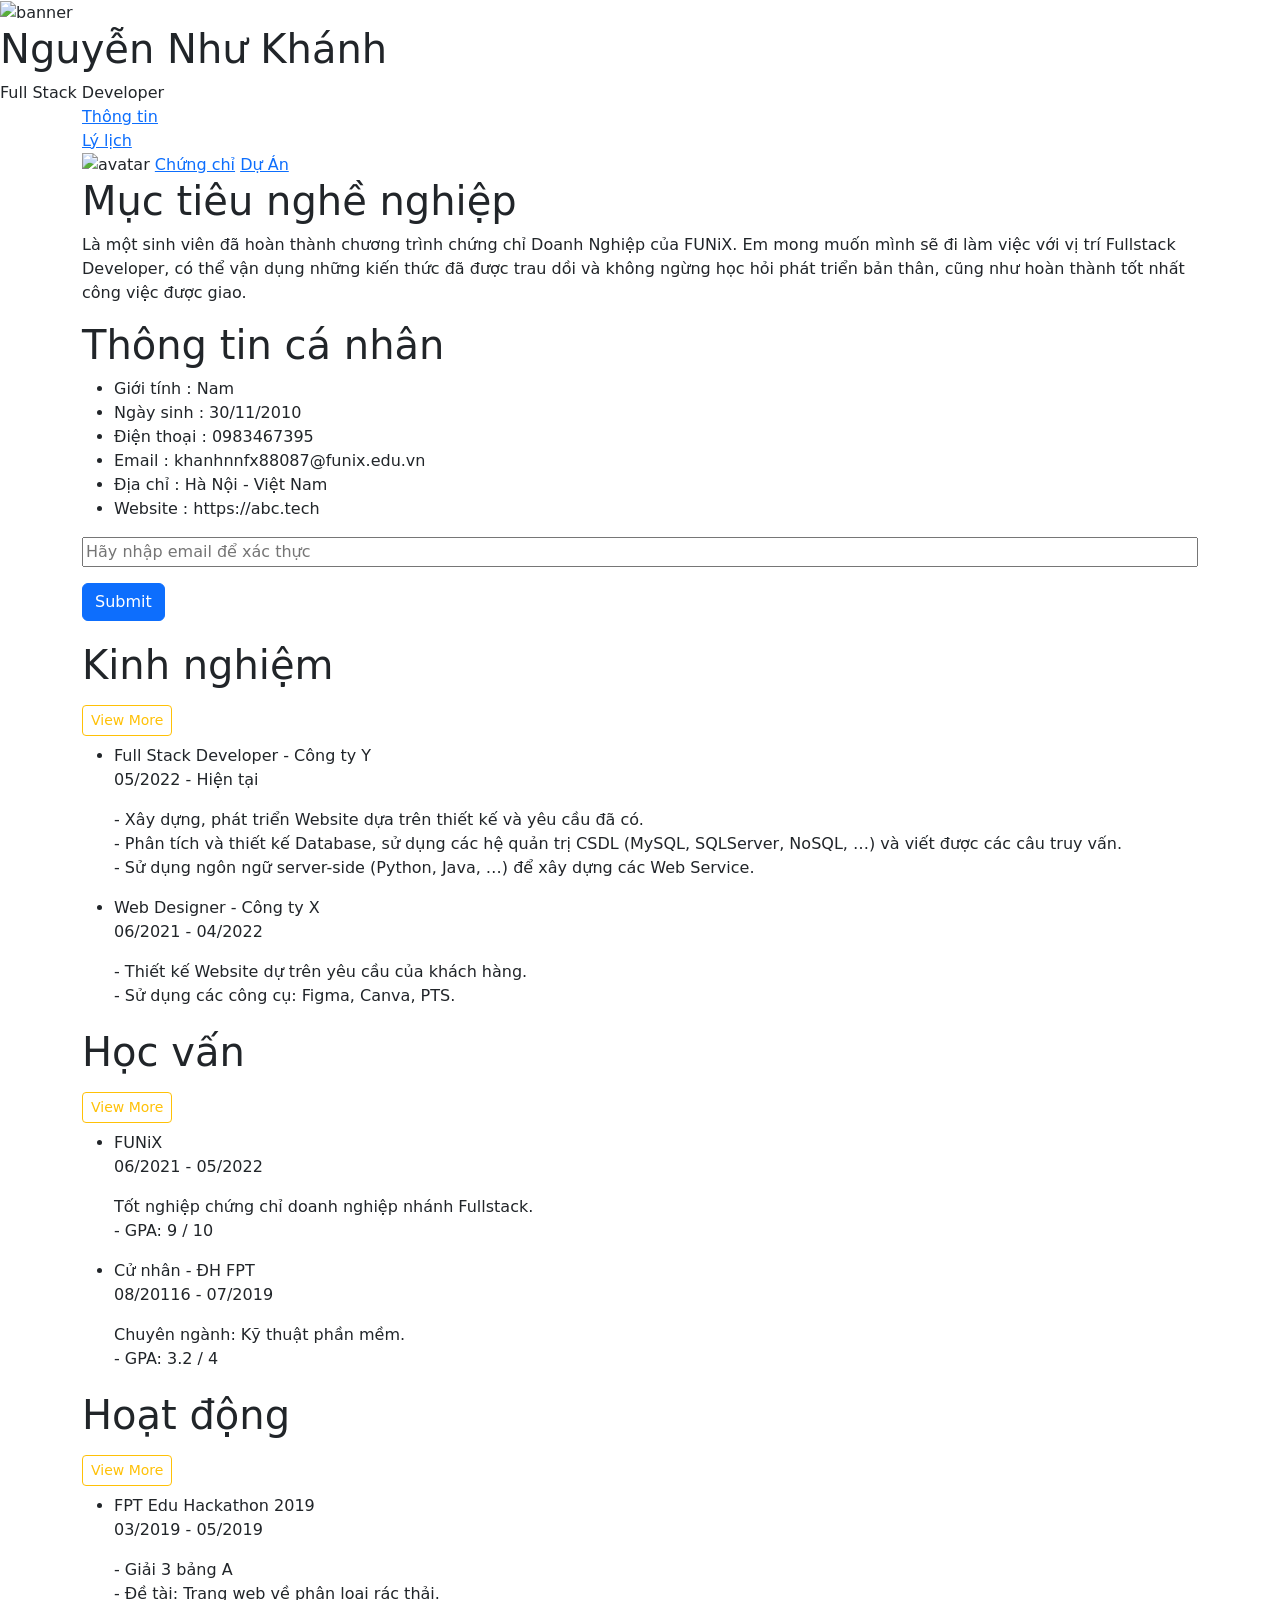
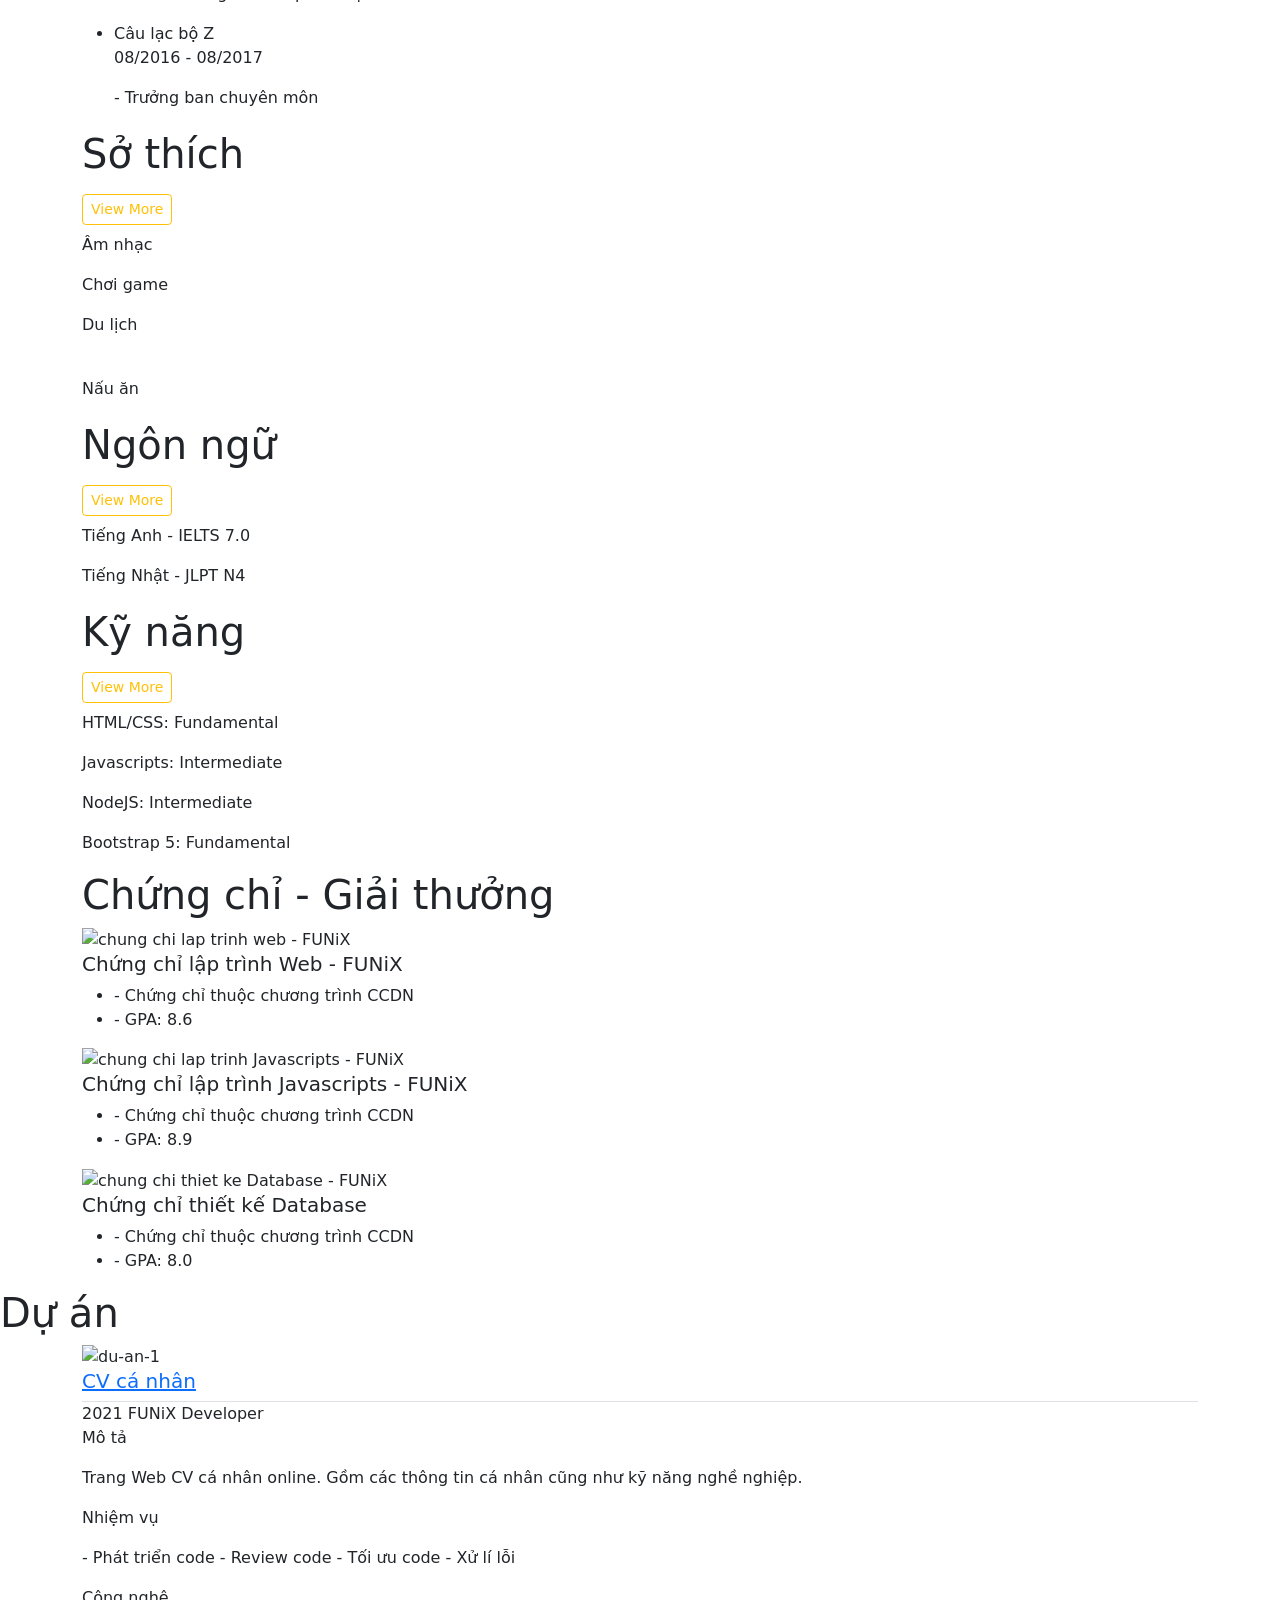
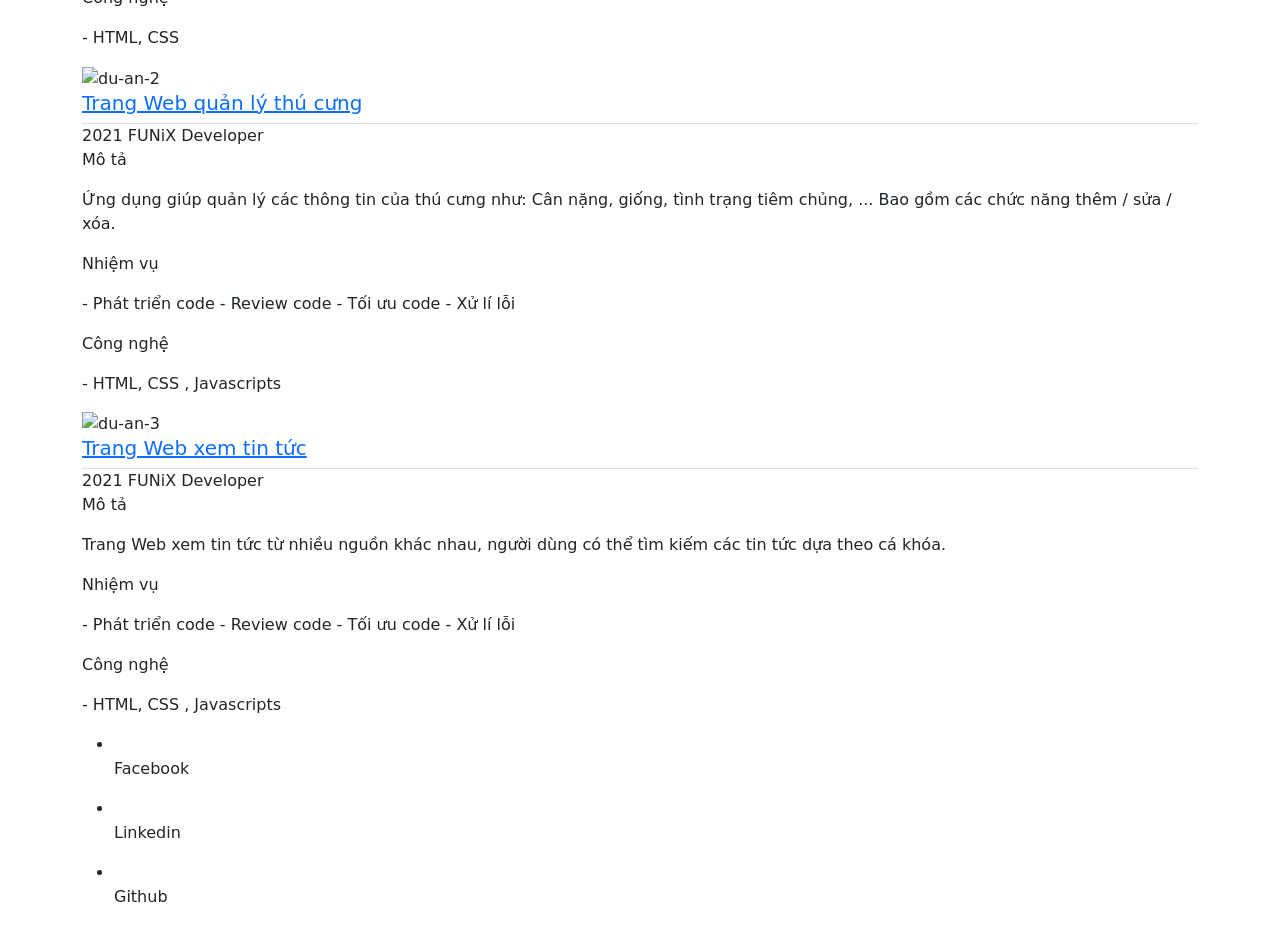
==== index.html @ 3f22cf1d "Add files via upload" ====
<!doctype html>
<html lang="en">
  <head>
    <meta charset="UTF-8" />
    <meta http-equiv="X-UA-Compatible" content="IE=edge" />
    <meta name="viewport" content="width=device-width, initial-scale=1.0" />
    <link
      href="https://cdn.jsdelivr.net/npm/bootstrap@5.0.2/dist/css/bootstrap.min.css"
      rel="stylesheet"
      integrity="sha384-EVSTQN3/azprG1Anm3QDgpJLIm9Nao0Yz1ztcQTwFspd3yD65VohhpuuCOmLASjC"
      crossorigin="anonymous"
    />
    <link
      rel="stylesheet"
      href="https://cdn.jsdelivr.net/npm/bootstrap-icons@1.3.0/font/bootstrap-icons.css"
    />
    <link rel="stylesheet" href="./css/laptop.css" />
    <link rel="stylesheet" href="./css/font.css" />
    <link rel="stylesheet" href="./css/tablet.css" />
    <link rel="stylesheet" href="./css/mobile.css" />
    <title>Assignment 03</title>
  </head>
  <body>
    <!--Đặt position cho banner-->
    <div class="img-banner">
      <img src="images/banner.jpg" alt="banner" width="100%" />

      <div id="banner">
        <h1>Nguyễn Như Khánh</h1>
        <span>Full Stack Developer</span>
      </div>
    </div>

    <!-- Dùng flex box -->
    <section id="nav-bar">
      <nav class="container">
        <a href="#"><i class="icon-user"></i>Thông tin</a>
        <div class="start">
          <a href="#"><i class="icon-doc-text-inv"></i>Lý lịch</a>
        </div>
        <img
          class="avatar"
          src="images/avatar.jpg"
          alt="avatar"
          width="auto"
          height="auto"
        />
        <a href="#"><i class="icon-mail-alt"></i>Chứng chỉ</a>
        <a href="#"><i class="icon-star-1"></i>Dự Án</a>
      </nav>
    </section>

    <!-- Thông tin cụ thể -->
    <section id="about" class="bg-grey">
      <div class="container">
        <div id="target">
          <h1 class="section-title">Mục tiêu nghề nghiệp</h1>
          <p>
            Là một sinh viên đã hoàn thành chương trình chứng chỉ Doanh Nghiệp
            của FUNiX. Em mong muốn mình sẽ đi làm việc với vị trí Fullstack
            Developer, có thể vận dụng những kiến thức đã được trau dồi và không
            ngừng học hỏi phát triển bản thân, cũng như hoàn thành tốt nhất công
            việc được giao.
          </p>
        </div>
        <div id="personal-info">
          <div class="inf hidden">
            <h1 class="section-title">Thông tin cá nhân</h1>
            <ul class="mt-40 info">
              <li><span>Giới tính</span> : Nam</li>
              <li><span>Ngày sinh</span> : 30/11/2010</li>
              <li><span>Điện thoại</span> : 0983467395</li>
              <li><span>Email</span> : khanhnnfx88087@funix.edu.vn</li>
              <li><span>Địa chỉ</span> : Hà Nội - Việt Nam</li>
              <li><span>Website</span> : https://abc.tech</li>
            </ul>
            <i class="icon-twitter"></i>
            <i class="icon-facebook"></i>
            <i class="icon-gplus"></i>
            <i class="icon-linkedin"></i>
          </div>
          <div class="submit-email">
            <input
              type="email"
              id="email"
              placeholder="Hãy nhập email để xác thực"
              style="width: 100%"
            />
            <p class="error-email"></p>
            <button class="btn btn-submit btn-primary">Submit</button>
          </div>
        </div>
      </div>
    </section>
    <!--Thông tin CV-->
    <section id="job-info">
      <div class="container">
        <div class="border-1">
          <div class="grid" style="margin-top: 20px">
            <h1>Kinh nghiệm</h1>
            <i class="ic-toolbox"></i>
          </div>
          <!-- Button có sử dụng class Bootstrap -->
          <button class="view-btn btn btn-outline-warning btn-sm my-2">
            View More
          </button>
          <div class="job-content hidden">
            <ul>
              <li>Full Stack Developer - Công ty Y</li>
              <p class="timeline">05/2022 - <span>Hiện tại</span></p>
              <p>
                - Xây dựng, phát triển Website dựa trên thiết kế và yêu cầu đã
                có.
                <br />
                - Phân tích và thiết kế Database, sử dụng các hệ quản trị CSDL
                (MySQL, SQLServer, NoSQL, …) và viết được các câu truy vấn.
                <br />
                - Sử dụng ngôn ngữ server-side (Python, Java, …) để xây dựng các
                Web Service.
              </p>

              <li>Web Designer - Công ty X</li>
              <p class="timeline">06/2021 - 04/2022</p>
              <p>
                - Thiết kế Website dự trên yêu cầu của khách hàng.
                <br />
                - Sử dụng các công cụ: Figma, Canva, PTS.
              </p>
            </ul>
          </div>
        </div>

        <div class="border-1">
          <div class="grid" style="margin-top: 20px">
            <h1>Học vấn</h1>
            <i class="ic-pencil"></i>
          </div>
          <!-- Button có sử dụng class Bootstrap -->
          <button class="view-btn btn btn-outline-warning btn-sm my-2">
            View More
          </button>
          <div class="job-content hidden">
            <ul>
              <li>FUNiX</li>
              <p class="timeline">06/2021 - 05/2022</p>
              <p>
                Tốt nghiệp chứng chỉ doanh nghiệp nhánh Fullstack. <br />
                - GPA: 9 / 10
              </p>
              <li>Cử nhân - ĐH FPT</li>
              <p class="timeline">08/20116 - 07/2019</p>
              <p>
                Chuyên ngành: Kỹ thuật phần mềm. <br />
                - GPA: 3.2 / 4
              </p>
            </ul>
          </div>
        </div>

        <div class="border-1">
          <div class="grid" style="margin-top: 20px">
            <h1>Hoạt động</h1>
            <i class="ic-toolbox"></i>
          </div>
          <!-- Button có sử dụng class Bootstrap -->
          <button class="view-btn btn btn-outline-warning btn-sm my-2">
            View More
          </button>
          <div class="job-content hidden">
            <ul>
              <li>FPT Edu Hackathon 2019</li>
              <p class="timeline">03/2019 - 05/2019</p>
              <p>
                - Giải 3 bảng A <br />
                - Đề tài: Trang web về phân loại rác thải.
              </p>
              <li>Câu lạc bộ Z</li>
              <p class="timeline">08/2016 - 08/2017</p>
              <p>- Trưởng ban chuyên môn</p>
            </ul>
          </div>
        </div>

        <div class="border-1">
          <div class="grid" style="margin-top: 20px">
            <h1>Sở thích</h1>
            <i class="ic-telescope"></i>
          </div>
          <!-- Button có sử dụng class Bootstrap -->
          <button class="view-btn btn btn-outline-warning btn-sm my-2">
            View More
          </button>
          <div class="job-content hidden">
            <div class="grid-2 hobby">
              <div>
                <i class="ic-megaphone"></i>
                <p>Âm nhạc</p>
              </div>
              <div>
                <i class="ic-strategy"></i>
                <p>Chơi game</p>
              </div>
              <div>
                <i class="ic-hotairballoon"></i>
                <p>Du lịch</p>
              </div>
              <br />
              <div>
                <i class="ic-basket"></i>
                <p class="cooking">Nấu ăn</p>
              </div>
            </div>
          </div>
        </div>

        <div class="border-1">
          <div class="grid" style="margin-top: 20px">
            <h1>Ngôn ngữ</h1>
            <i class="ic-mic"></i>
          </div>
          <!-- Button có sử dụng class Bootstrap -->
          <button class="view-btn btn btn-outline-warning btn-sm my-2">
            View More
          </button>
          <div class="job-content hidden">
            <p>Tiếng Anh - IELTS 7.0</p>
            <span class="score-blue"></span>
            <span class="score-blue"></span>
            <span class="score-grey"></span>
            <p class="first">Tiếng Nhật - JLPT N4</p>
            <span class="score-blue"></span>
            <span class="score-grey"></span>
            <span class="score-grey"></span>
          </div>
        </div>

        <div class="border-1">
          <div class="grid" style="margin-top: 20px">
            <h1>Kỹ năng</h1>
            <i class="ic-tools-2"></i>
          </div>
          <!-- Button có sử dụng class Bootstrap -->
          <button class="view-btn btn btn-outline-warning btn-sm my-2">
            View More
          </button>
          <div class="job-content hidden">
            <p>HTML/CSS: Fundamental</p>
            <span class="score-blue"></span>
            <span class="score-grey"></span>
            <span class="score-grey"></span>
            <p class="first">Javascripts: Intermediate</p>
            <span class="score-blue"></span>
            <span class="score-blue"></span>
            <span class="score-grey"></span>
            <p class="first">NodeJS: Intermediate</p>
            <span class="score-blue"></span>
            <span class="score-blue"></span>
            <span class="score-grey"></span>
            <p class="first">Bootstrap 5: Fundamental</p>
            <span class="score-blue"></span>
            <span class="score-grey"></span>
            <span class="score-grey"></span>
          </div>
        </div>
      </div>
    </section>

    <section id="certificate" class="bg-grey">
      <div class="container">
        <h1 class="section-title">Chứng chỉ - Giải thưởng</h1>
        <div class="certificate-grid">
          <img
            class="img-grid"
            src="images/Cert_WEB.png"
            alt="chung chi lap trinh web - FUNiX"
          />
          <div>
            <h5 class="text-transform">Chứng chỉ lập trình Web - FUNiX</h5>
            <ul class="none">
              <li>- Chứng chỉ thuộc chương trình CCDN</li>
              <li>- GPA: 8.6</li>
            </ul>
          </div>
        </div>
        <div class="certificate-grid border-left-2">
          <img
            class="img-grid img-grid-2"
            src="images/Cert_PRF.png"
            alt="chung chi lap trinh Javascripts - FUNiX"
          />
          <div class="js">
            <h5 class="text-transform">
              Chứng chỉ lập trình Javascripts - FUNiX
            </h5>
            <ul class="none">
              <li>- Chứng chỉ thuộc chương trình CCDN</li>
              <li>- GPA: 8.9</li>
            </ul>
          </div>
        </div>
        <div class="certificate-grid grid-3">
          <img
            class="img-grid"
            src="images/Cert_DBI.png"
            alt="chung chi thiet ke Database - FUNiX"
          />
          <div>
            <h5 class="text-transform">Chứng chỉ thiết kế Database</h5>
            <ul class="none">
              <li>- Chứng chỉ thuộc chương trình CCDN</li>
              <li>- GPA: 8.0</li>
            </ul>
          </div>
        </div>
      </div>
    </section>

    <section id="project">
      <div class="du-an">
        <h1 class="section-title">Dự án</h1>
      </div>
      <div class="container">
        <div class="du-an-border">
          <img class="du-an-img" src="images/project_1.png" alt="du-an-1" />
          <h5 class="text-transform">
            <a href="digital-cv.html">CV cá nhân</a>
          </h5>
          <div class="border-top">
            <span class="border-xanh">2021</span>
            <i class="icon-user-1"></i>
            <span>FUNiX</span>
            <i class="icon-lamp"></i>
            <span>Developer</span>
          </div>
          <div class="du-an-grid">
            <p>Mô tả</p>
            <p>
              Trang Web CV cá nhân online. Gồm các thông tin cá nhân cũng như kỹ
              năng nghề nghiệp.
            </p>
          </div>
          <div class="du-an-grid">
            <p>Nhiệm vụ</p>
            <p>- Phát triển code - Review code - Tối ưu code - Xử lí lỗi</p>
          </div>
          <div class="du-an-grid">
            <p>Công nghệ</p>
            <p>- HTML, CSS</p>
          </div>
        </div>
        <div class="du-an-border">
          <img class="du-an-img" src="images/project_2.png" alt="du-an-2" />
          <h5 class="text-transform">
            <a href="digital-cv.html">Trang Web quản lý thú cưng</a>
          </h5>
          <div class="border-top">
            <span class="border-xanh">2021</span>
            <i class="icon-user-1"></i>
            <span>FUNiX</span>
            <i class="icon-lamp"></i>
            <span>Developer</span>
          </div>
          <div class="du-an-grid">
            <p>Mô tả</p>
            <p>
              Ứng dụng giúp quản lý các thông tin của thú cưng như: Cân nặng,
              giống, tình trạng tiêm chủng, ... Bao gồm các chức năng thêm / sửa
              / xóa.
            </p>
          </div>
          <div class="du-an-grid">
            <p>Nhiệm vụ</p>
            <p>- Phát triển code - Review code - Tối ưu code - Xử lí lỗi</p>
          </div>
          <div class="du-an-grid">
            <p>Công nghệ</p>
            <p>- HTML, CSS , Javascripts</p>
          </div>
        </div>
        <div class="du-an-border">
          <img class="du-an-img" src="images/project_3.png" alt="du-an-3" />
          <h5 class="text-transform">
            <a href="digital-cv.html">Trang Web xem tin tức</a>
          </h5>
          <div class="border-top">
            <span class="border-xanh">2021</span>
            <i class="icon-user-1"></i>
            <span>FUNiX</span>
            <i class="icon-lamp"></i>
            <span>Developer</span>
          </div>
          <div class="du-an-grid">
            <p>Mô tả</p>
            <p>
              Trang Web xem tin tức từ nhiều nguồn khác nhau, người dùng có thể
              tìm kiếm các tin tức dựa theo cá khóa.
            </p>
          </div>
          <div class="du-an-grid">
            <p>Nhiệm vụ</p>
            <p>- Phát triển code - Review code - Tối ưu code - Xử lí lỗi</p>
          </div>
          <div class="du-an-grid">
            <p>Công nghệ</p>
            <p>- HTML, CSS , Javascripts</p>
          </div>
        </div>
      </div>
    </section>
    <!--Chân trang-->
    <section id="footer" class="bg-grey">
      <div class="container">
        <ul>
          <li><i class="icon-facebook-circled"></i></li>
          <p>Facebook</p>
          <li><i class="icon-linkedin-circled"></i></li>
          <p>Linkedin</p>
          <li><i class="icon-github-circled"></i></li>
          <p>Github</p>
        </ul>
      </div>
    </section>
    <script src="script.js"></script>
  </body>
</html>
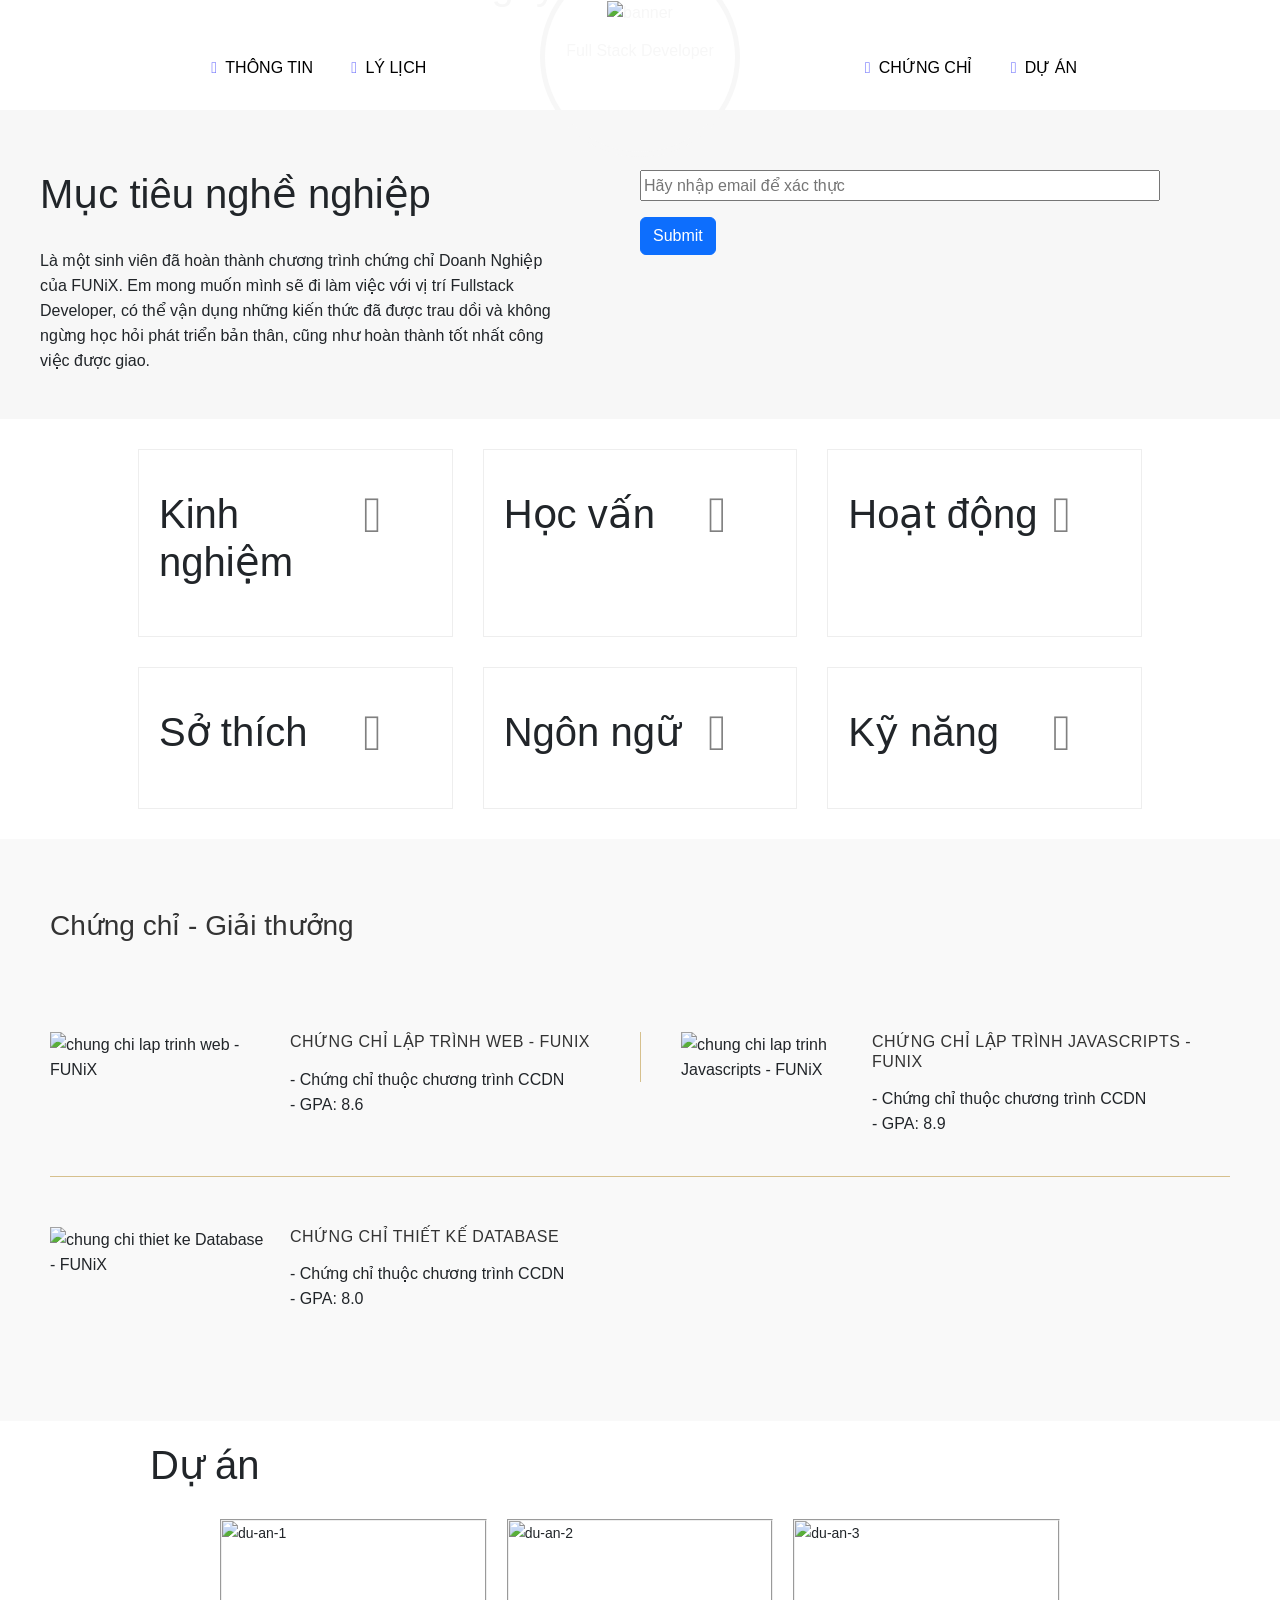
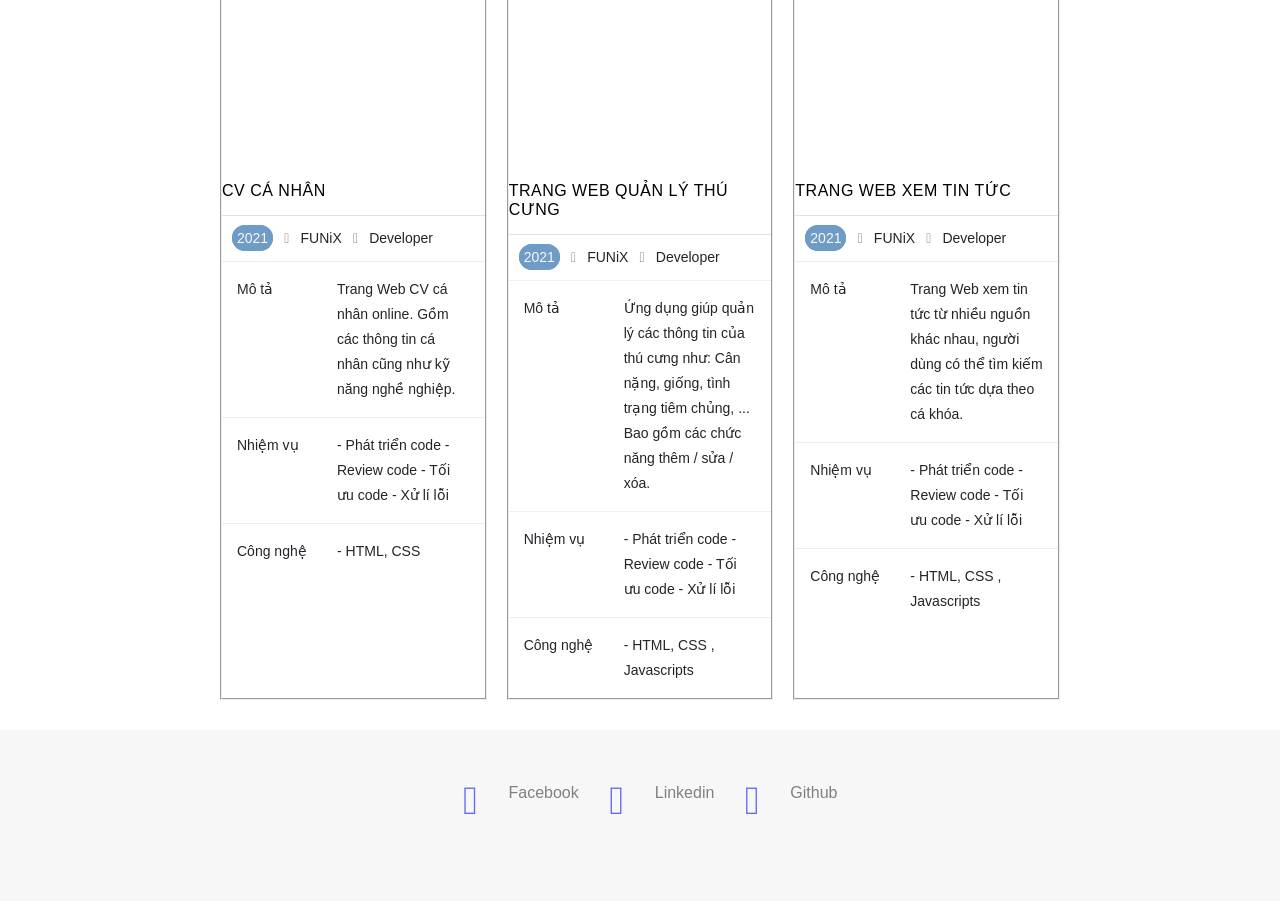
==== commit 1430567e: "Update index.html" ====
--- a/index.html
+++ b/index.html
@@ -14,10 +14,10 @@
       rel="stylesheet"
       href="https://cdn.jsdelivr.net/npm/bootstrap-icons@1.3.0/font/bootstrap-icons.css"
     />
-    <link rel="stylesheet" href="./css/laptop.css" />
-    <link rel="stylesheet" href="./css/font.css" />
-    <link rel="stylesheet" href="./css/tablet.css" />
-    <link rel="stylesheet" href="./css/mobile.css" />
+    <link rel="stylesheet" href="laptop.css" />
+    <link rel="stylesheet" href="font.css" />
+    <link rel="stylesheet" href="tablet.css" />
+    <link rel="stylesheet" href="mobile.css" />
     <title>Assignment 03</title>
   </head>
   <body>
--- a/laptop.css
+++ b/laptop.css
@@ -0,0 +1,345 @@
+* {
+  margin: 0px;
+  font-family: sans-serif;
+}
+
+/* Lồng chữ vào ảnh */
+.img-banner {
+  position: relative;
+  text-align: center;
+  color: #f7f7f7;
+}
+
+#banner {
+  position: absolute;
+  top: 50%;
+  left: 50%;
+  transform: translate(-50%, -50%);
+}
+
+/* Phần thông tin từ nav-bar đến cuối */
+section .container {
+  /* width: 1170px; */
+  margin: auto;
+  display: block;
+
+  padding: 30px 10px;
+  line-height: 25px;
+}
+
+/* nav-bar */
+
+#nav-bar .container {
+  display: flex;
+  align-content: center;
+  justify-content: center;
+  gap: 30px;
+  text-transform: uppercase;
+  position: relative;
+}
+
+.start {
+  padding-right: 400px;
+}
+
+a {
+  color: black;
+  text-decoration: none;
+}
+
+i {
+  color: rgb(99, 102, 252);
+}
+
+.bg-grey {
+  background: #f7f7f7;
+}
+
+/* avatar */
+.avatar {
+  width: 200px;
+  height: 200px;
+  border: 5px solid #f7f7f7;
+  border-radius: 50%;
+
+  position: absolute;
+  top: -80%;
+}
+
+/* Mục tiêu nghề nghiệp - thông tin cá nhân */
+
+#about {
+  padding-top: 30px;
+}
+
+#about .container {
+  display: grid;
+  grid-template-columns: 1fr 1fr;
+  column-gap: 80px;
+
+  margin: 0 30px;
+}
+
+h1 {
+  margin-bottom: 30px;
+}
+.info li {
+  list-style: none;
+}
+
+ul {
+  padding: 0;
+  margin-bottom: 30px;
+}
+
+.hidden {
+  display: none;
+}
+
+/* input {
+  length: 100%;
+} */
+
+/* 3 cột 2 hàng */
+#job-info .container {
+  display: grid;
+  width: 80%;
+  grid-template-columns: 1fr 1fr 1fr;
+  gap: 30px;
+}
+
+/* Mới */
+.border-1 .view-btn {
+  display: none; /* Mặc định ẩn nút */
+  transition: all 0.3s ease;
+}
+
+/* Hiệu ứng khi HOVER vào vùng .border-1 */
+.border-1:hover {
+  background-color: #f8f9fa; /* Đổi màu nền nhẹ để tạo điểm nhấn */
+  box-shadow: 0 4px 8px rgba(0, 0, 0, 0.1); /* Tạo bóng mờ đổ xuống */
+}
+
+/* Khi hover vào .border-1 thì nút .view-btn mới hiển thị ra */
+.border-1:hover .view-btn {
+  display: inline-block;
+}
+
+/* Mới */
+
+.grid {
+  display: grid;
+  grid-template-columns: 75% 25%;
+}
+
+.grid i {
+  font-size: 50px;
+  margin-bottom: 30px;
+  color: grey;
+}
+
+.border-1 {
+  padding: 20px;
+  border-style: ridge;
+  border-width: 2px;
+}
+
+.timeline {
+  font-style: italic;
+}
+
+.timeline span {
+  background-color: rgb(111, 156, 199);
+  color: #f7f7f7;
+  border: 5px solid rgb(111, 156, 199);
+  border-radius: 20px;
+}
+
+.grid-2 {
+  display: grid;
+  grid-template-columns: 1fr 1fr 1fr 1fr;
+  grid-template-rows: auto auto;
+  text-align: center;
+  gap: 10px;
+}
+
+.grid-2 i {
+  padding: 20px;
+  font-size: 20px;
+  border: 2px solid rgb(111, 156, 199);
+  border-radius: 50%;
+}
+
+/* Thanh thang điểm ngôn ngữ */
+.score-blue {
+  background: #199cdb;
+  display: inline-block;
+  height: 4px;
+  border-radius: 20px;
+  margin-right: 10px;
+  width: 45px;
+}
+
+.score-grey {
+  background: #8c8e8f;
+  display: inline-block;
+  height: 4px;
+  border-radius: 20px;
+  margin-right: 10px;
+  width: 45px;
+}
+
+.du-an-border {
+  border-style: groove;
+  border-width: 2px;
+}
+
+.border-top i {
+  color: grey;
+}
+
+/* Chứng chỉ - giải thưởng */
+#certificate {
+  background-color: #f9f9f9;
+  padding: 40px 20px;
+}
+
+#certificate .container {
+  max-width: 1200px;
+  margin: 0 auto;
+  display: grid;
+  grid-template-columns: 1fr 1fr;
+}
+
+#certificate .section-title {
+  font-size: 28px;
+  margin-bottom: 40px;
+  color: #333;
+}
+
+.container {
+  display: grid;
+  grid-template-columns: 1fr 1fr;
+  row-gap: 40px;
+}
+
+.section-title {
+  grid-column: 1 / span 2;
+}
+
+.certificate-grid {
+  display: flex;
+  align-items: flex-start;
+  gap: 20px;
+  padding: 10px 0;
+}
+
+/* Đường kẻ dọc giữa 2 chứng chỉ ở hàng 1 */
+.img-grid-2 {
+  border-left: 1px solid #d6c08d;
+  padding-left: 40px;
+}
+
+/* Đường kẻ ngang phân tách giữa hàng 1 và hàng 2 */
+.certificate-grid {
+  border-bottom: 1px solid #d6c08d;
+  padding-bottom: 40px;
+}
+
+.grid-3 {
+  border-bottom: none;
+}
+
+.img-grid {
+  width: 220px;
+  height: auto;
+}
+
+.text-transform {
+  text-transform: uppercase;
+  margin: 0 0 15px 0;
+  font-size: 16px;
+  color: #333;
+  letter-spacing: 0.5px;
+}
+
+#certificate ul {
+  list-style: none;
+  padding: 0;
+  margin: 0;
+}
+
+.none ul li {
+  color: #666;
+  margin-bottom: 8px;
+}
+
+#project .container {
+  display: grid;
+  grid-template-columns: 1fr 1fr 1fr;
+  gap: 20px;
+  font-size: 14px;
+  padding-left: 150px;
+  padding-right: 150px;
+}
+
+#project h1 {
+  margin-left: 150px;
+  margin-top: 20px;
+  margin-bottom: 0;
+}
+.du-an-grid {
+  display: grid;
+  grid-template-columns: 100px 1fr; /* Cột trái cố định 100px cho tiêu đề mục */
+  padding: 15px;
+  border-top: 1px solid #eee; /* Đường kẻ mảnh giữa các mục */
+}
+
+.du-an-grid p {
+  margin: 0;
+  font-size: 14px;
+}
+
+.du-an-img {
+  margin-bottom: 10px;
+  width: 100%;
+  height: 250px;
+  object-fit: cover;
+  display: block;
+}
+
+.du-an-border {
+  border-style: groove;
+  border-width: 2px;
+}
+
+.border-top {
+  border-top-style: groove;
+  padding: 10px;
+  border-width: 2px;
+}
+
+.border-xanh {
+  background-color: rgb(111, 156, 199);
+  color: #f7f7f7;
+  border: 5px solid rgb(111, 156, 199);
+  border-radius: 20px;
+}
+
+/* Phần footer */
+#footer ul {
+  display: flex;
+  justify-content: center;
+  align-items: center;
+  list-style: none;
+  gap: 10px;
+  padding: 20px;
+}
+
+#footer i {
+  font-size: 40px;
+}
+
+#footer p {
+  color: grey;
+}
--- a/font.css
+++ b/font.css
@@ -0,0 +1,11514 @@
+@font-face {
+	font-family: 'open_sanslight';
+	src: url('../fonts/OpenSans-Light-webfont.eot');
+	src: url('../fonts/OpenSans-Light-webfont.eot#iefix') format('embedded-opentype'),
+		url('../fonts/OpenSans-Light-webfont.woff') format('woff'),
+		url('../fonts/OpenSans-Light-webfont.ttf') format('truetype'),
+		url('../fonts/OpenSans-Light-webfont.svg#open_sanslight') format('svg');
+	font-weight: normal;
+	font-style: normal;
+
+}
+
+@font-face {
+	font-family: 'open_sansitalic';
+	src: url('../fonts/OpenSans-Italic-webfont.eot');
+	src: url('../fonts/OpenSans-Italic-webfont.eot#iefix') format('embedded-opentype'),
+		url('../fonts/OpenSans-Italic-webfont.woff') format('woff'),
+		url('../fonts/OpenSans-Italic-webfont.ttf') format('truetype'),
+		url('../fonts/OpenSans-Italic-webfont.svg#open_sansitalic') format('svg');
+	font-weight: normal;
+	font-style: normal;
+
+}
+
+@font-face {
+	font-family: 'open_sanssemibold';
+	src: url('../fonts/OpenSans-Semibold-webfont.eot');
+	src: url('../fonts/OpenSans-Semibold-webfont.eot#iefix') format('embedded-opentype'),
+		url('../fonts/OpenSans-Semibold-webfont.woff') format('woff'),
+		url('../fonts/OpenSans-Semibold-webfont.ttf') format('truetype'),
+		url('../fonts/OpenSans-Semibold-webfont.svg#open_sanssemibold') format('svg');
+	font-weight: normal;
+	font-style: normal;
+
+}
+
+
+@font-face {
+	font-family: 'open_sanslight_italic';
+	src: url('../fonts/OpenSans-LightItalic-webfont.eot');
+	src: url('../fonts/OpenSans-LightItalic-webfont.eot#iefix') format('embedded-opentype'),
+		url('../fonts/OpenSans-LightItalic-webfont.woff') format('woff'),
+		url('../fonts/OpenSans-LightItalic-webfont.ttf') format('truetype'),
+		url('../fonts/OpenSans-LightItalic-webfont.svg#open_sanslight_italic') format('svg');
+	font-weight: normal;
+	font-style: normal;
+
+}
+
+@font-face {
+	font-family: 'open_sansregular';
+	src: url('../fonts/OpenSans-Regular-webfont.eot');
+	src: url('../fonts/OpenSans-Regular-webfont.eot#iefix') format('embedded-opentype'),
+		url('../fonts/OpenSans-Regular-webfont.woff') format('woff'),
+		url('../fonts/OpenSans-Regular-webfont.ttf') format('truetype'),
+		url('../fonts/OpenSans-Regular-webfont.svg#open_sansregular') format('svg');
+	font-weight: normal;
+	font-style: normal;
+
+}
+
+
+@font-face {
+	font-family: 'fontello';
+	src: url('../fonts/fontello.eot');
+	src: url('../fonts/fontello.eot#iefix') format('embedded-opentype'),
+		url('../fonts/fontello.woff') format('woff'),
+		url('../fonts/fontello.ttf') format('truetype'),
+		url('../fonts/fontello.svg#fontello') format('svg');
+	font-weight: normal;
+	font-style: normal;
+}
+
+[class^="icon-"]:before,
+[class*=" icon-"]:before {
+	font-family: "fontello";
+	font-style: normal;
+	font-weight: normal;
+	speak: none;
+
+	display: inline-block;
+	text-decoration: inherit;
+	width: 1em;
+	margin-right: .2em;
+	text-align: center;
+	/* opacity: .8; */
+
+	/* For safety - reset parent styles, that can break glyph codes*/
+	font-variant: normal;
+	text-transform: none;
+
+	/* fix buttons height, for twitter bootstrap */
+	line-height: 1em;
+
+	/* Animation center compensation - margins should be symmetric */
+	/* remove if not needed */
+	margin-left: .2em;
+
+	/* you can be more comfortable with increased icons size */
+	/* font-size: 120%; */
+
+	/* Font smoothing. That was taken from TWBS */
+	-webkit-font-smoothing: antialiased;
+	-moz-osx-font-smoothing: grayscale;
+
+	/* Uncomment for 3D effect */
+	/* text-shadow: 1px 1px 1px rgba(127, 127, 127, 0.3); */
+}
+
+.icon-emo-happy:before {
+	content: '\e800';
+}
+
+/* '' */
+.icon-emo-wink:before {
+	content: '\e801';
+}
+
+/* '' */
+.icon-emo-wink2:before {
+	content: '\e802';
+}
+
+/* '' */
+.icon-emo-unhappy:before {
+	content: '\e803';
+}
+
+/* '' */
+.icon-emo-sleep:before {
+	content: '\e804';
+}
+
+/* '' */
+.icon-emo-thumbsup:before {
+	content: '\e805';
+}
+
+/* '' */
+.icon-emo-devil:before {
+	content: '\e806';
+}
+
+/* '' */
+.icon-emo-surprised:before {
+	content: '\e807';
+}
+
+/* '' */
+.icon-emo-tongue:before {
+	content: '\e808';
+}
+
+/* '' */
+.icon-emo-coffee:before {
+	content: '\e809';
+}
+
+/* '' */
+.icon-emo-sunglasses:before {
+	content: '\e80a';
+}
+
+/* '' */
+.icon-emo-displeased:before {
+	content: '\e80b';
+}
+
+/* '' */
+.icon-emo-beer:before {
+	content: '\e80c';
+}
+
+/* '' */
+.icon-emo-grin:before {
+	content: '\e80d';
+}
+
+/* '' */
+.icon-emo-angry:before {
+	content: '\e80e';
+}
+
+/* '' */
+.icon-emo-saint:before {
+	content: '\e80f';
+}
+
+/* '' */
+.icon-emo-cry:before {
+	content: '\e810';
+}
+
+/* '' */
+.icon-emo-shoot:before {
+	content: '\e811';
+}
+
+/* '' */
+.icon-emo-squint:before {
+	content: '\e812';
+}
+
+/* '' */
+.icon-emo-laugh:before {
+	content: '\e813';
+}
+
+/* '' */
+.icon-spin1:before {
+	content: '\e814';
+}
+
+/* '' */
+.icon-spin2:before {
+	content: '\e815';
+}
+
+/* '' */
+.icon-spin3:before {
+	content: '\e816';
+}
+
+/* '' */
+.icon-spin4:before {
+	content: '\e817';
+}
+
+/* '' */
+.icon-spin5:before {
+	content: '\e818';
+}
+
+/* '' */
+.icon-spin6:before {
+	content: '\e819';
+}
+
+/* '' */
+.icon-firefox:before {
+	content: '\e81a';
+}
+
+/* '' */
+.icon-chrome:before {
+	content: '\e81b';
+}
+
+/* '' */
+.icon-opera:before {
+	content: '\e81c';
+}
+
+/* '' */
+.icon-ie:before {
+	content: '\e81d';
+}
+
+/* '' */
+.icon-crown:before {
+	content: '\e81e';
+}
+
+/* '' */
+.icon-crown-plus:before {
+	content: '\e81f';
+}
+
+/* '' */
+.icon-crown-minus:before {
+	content: '\e820';
+}
+
+/* '' */
+.icon-marquee:before {
+	content: '\e821';
+}
+
+/* '' */
+.icon-glass:before {
+	content: '\e822';
+}
+
+/* '' */
+.icon-music:before {
+	content: '\e823';
+}
+
+/* '' */
+.icon-search:before {
+	content: '\e824';
+}
+
+/* '' */
+.icon-mail:before {
+	content: '\e825';
+}
+
+/* '' */
+.icon-mail-alt:before {
+	content: '\e826';
+}
+
+/* '' */
+.icon-mail-squared:before {
+	content: '\e827';
+}
+
+/* '' */
+.icon-heart:before {
+	content: '\e828';
+}
+
+/* '' */
+.icon-heart-empty:before {
+	content: '\e829';
+}
+
+/* '' */
+.icon-star-1:before {
+	content: '\e82a';
+}
+
+/* '' */
+.icon-star-empty-1:before {
+	content: '\e82b';
+}
+
+/* '' */
+.icon-star-half:before {
+	content: '\e82c';
+}
+
+/* '' */
+.icon-star-half-alt:before {
+	content: '\e82d';
+}
+
+/* '' */
+.icon-user:before {
+	content: '\e82e';
+}
+
+/* '' */
+.icon-user-plus:before {
+	content: '\e82f';
+}
+
+/* '' */
+.icon-user-times:before {
+	content: '\e830';
+}
+
+/* '' */
+.icon-users:before {
+	content: '\e831';
+}
+
+/* '' */
+.icon-male:before {
+	content: '\e832';
+}
+
+/* '' */
+.icon-female:before {
+	content: '\e833';
+}
+
+/* '' */
+.icon-child:before {
+	content: '\e834';
+}
+
+/* '' */
+.icon-user-secret:before {
+	content: '\e835';
+}
+
+/* '' */
+.icon-video:before {
+	content: '\e836';
+}
+
+/* '' */
+.icon-videocam:before {
+	content: '\e837';
+}
+
+/* '' */
+.icon-picture:before {
+	content: '\e838';
+}
+
+/* '' */
+.icon-camera:before {
+	content: '\e839';
+}
+
+/* '' */
+.icon-camera-alt:before {
+	content: '\e83a';
+}
+
+/* '' */
+.icon-th-large:before {
+	content: '\e83b';
+}
+
+/* '' */
+.icon-th:before {
+	content: '\e83c';
+}
+
+/* '' */
+.icon-th-list:before {
+	content: '\e83d';
+}
+
+/* '' */
+.icon-ok:before {
+	content: '\e83e';
+}
+
+/* '' */
+.icon-ok-circled:before {
+	content: '\e83f';
+}
+
+/* '' */
+.icon-ok-circled2:before {
+	content: '\e840';
+}
+
+/* '' */
+.icon-ok-squared:before {
+	content: '\e841';
+}
+
+/* '' */
+.icon-cancel:before {
+	content: '\e842';
+}
+
+/* '' */
+.icon-cancel-circled:before {
+	content: '\e843';
+}
+
+/* '' */
+.icon-cancel-circled2:before {
+	content: '\e844';
+}
+
+/* '' */
+.icon-plus:before {
+	content: '\e845';
+}
+
+/* '' */
+.icon-plus-circled:before {
+	content: '\e846';
+}
+
+/* '' */
+.icon-plus-squared:before {
+	content: '\e847';
+}
+
+/* '' */
+.icon-plus-squared-alt:before {
+	content: '\e848';
+}
+
+/* '' */
+.icon-minus:before {
+	content: '\e849';
+}
+
+/* '' */
+.icon-minus-circled:before {
+	content: '\e84a';
+}
+
+/* '' */
+.icon-minus-squared:before {
+	content: '\e84b';
+}
+
+/* '' */
+.icon-minus-squared-alt:before {
+	content: '\e84c';
+}
+
+/* '' */
+.icon-help:before {
+	content: '\e84d';
+}
+
+/* '' */
+.icon-help-circled:before {
+	content: '\e84e';
+}
+
+/* '' */
+.icon-info-circled:before {
+	content: '\e84f';
+}
+
+/* '' */
+.icon-info:before {
+	content: '\e850';
+}
+
+/* '' */
+.icon-home:before {
+	content: '\e851';
+}
+
+/* '' */
+.icon-link:before {
+	content: '\e852';
+}
+
+/* '' */
+.icon-unlink:before {
+	content: '\e853';
+}
+
+/* '' */
+.icon-link-ext:before {
+	content: '\e854';
+}
+
+/* '' */
+.icon-link-ext-alt:before {
+	content: '\e855';
+}
+
+/* '' */
+.icon-attach:before {
+	content: '\e856';
+}
+
+/* '' */
+.icon-lock:before {
+	content: '\e857';
+}
+
+/* '' */
+.icon-lock-open:before {
+	content: '\e858';
+}
+
+/* '' */
+.icon-lock-open-alt:before {
+	content: '\e859';
+}
+
+/* '' */
+.icon-pin:before {
+	content: '\e85a';
+}
+
+/* '' */
+.icon-eye:before {
+	content: '\e85b';
+}
+
+/* '' */
+.icon-eye-off:before {
+	content: '\e85c';
+}
+
+/* '' */
+.icon-tag-1:before {
+	content: '\e85d';
+}
+
+/* '' */
+.icon-tags:before {
+	content: '\e85e';
+}
+
+/* '' */
+.icon-bookmark:before {
+	content: '\e85f';
+}
+
+/* '' */
+.icon-bookmark-empty:before {
+	content: '\e860';
+}
+
+/* '' */
+.icon-flag:before {
+	content: '\e861';
+}
+
+/* '' */
+.icon-flag-empty:before {
+	content: '\e862';
+}
+
+/* '' */
+.icon-flag-checkered:before {
+	content: '\e863';
+}
+
+/* '' */
+.icon-thumbs-up:before {
+	content: '\e864';
+}
+
+/* '' */
+.icon-thumbs-down:before {
+	content: '\e865';
+}
+
+/* '' */
+.icon-thumbs-up-alt:before {
+	content: '\e866';
+}
+
+/* '' */
+.icon-thumbs-down-alt:before {
+	content: '\e867';
+}
+
+/* '' */
+.icon-download:before {
+	content: '\e868';
+}
+
+/* '' */
+.icon-upload:before {
+	content: '\e869';
+}
+
+/* '' */
+.icon-download-cloud:before {
+	content: '\e86a';
+}
+
+/* '' */
+.icon-upload-cloud:before {
+	content: '\e86b';
+}
+
+/* '' */
+.icon-reply:before {
+	content: '\e86c';
+}
+
+/* '' */
+.icon-reply-all:before {
+	content: '\e86d';
+}
+
+/* '' */
+.icon-forward:before {
+	content: '\e86e';
+}
+
+/* '' */
+.icon-quote-left:before {
+	content: '\e86f';
+}
+
+/* '' */
+.icon-quote-right:before {
+	content: '\e870';
+}
+
+/* '' */
+.icon-code:before {
+	content: '\e871';
+}
+
+/* '' */
+.icon-export:before {
+	content: '\e872';
+}
+
+/* '' */
+.icon-export-alt:before {
+	content: '\e873';
+}
+
+/* '' */
+.icon-share:before {
+	content: '\e874';
+}
+
+/* '' */
+.icon-share-squared:before {
+	content: '\e875';
+}
+
+/* '' */
+.icon-pencil:before {
+	content: '\e876';
+}
+
+/* '' */
+.icon-pencil-squared:before {
+	content: '\e877';
+}
+
+/* '' */
+.icon-edit:before {
+	content: '\e878';
+}
+
+/* '' */
+.icon-print:before {
+	content: '\e879';
+}
+
+/* '' */
+.icon-retweet:before {
+	content: '\e87a';
+}
+
+/* '' */
+.icon-keyboard:before {
+	content: '\e87b';
+}
+
+/* '' */
+.icon-gamepad:before {
+	content: '\e87c';
+}
+
+/* '' */
+.icon-comment:before {
+	content: '\e87d';
+}
+
+/* '' */
+.icon-chat:before {
+	content: '\e87e';
+}
+
+/* '' */
+.icon-comment-empty:before {
+	content: '\e87f';
+}
+
+/* '' */
+.icon-chat-empty:before {
+	content: '\e880';
+}
+
+/* '' */
+.icon-bell:before {
+	content: '\e881';
+}
+
+/* '' */
+.icon-bell-alt:before {
+	content: '\e882';
+}
+
+/* '' */
+.icon-bell-off:before {
+	content: '\e883';
+}
+
+/* '' */
+.icon-bell-off-empty:before {
+	content: '\e884';
+}
+
+/* '' */
+.icon-attention-alt:before {
+	content: '\e885';
+}
+
+/* '' */
+.icon-attention:before {
+	content: '\e886';
+}
+
+/* '' */
+.icon-attention-circled:before {
+	content: '\e887';
+}
+
+/* '' */
+.icon-location:before {
+	content: '\e888';
+}
+
+/* '' */
+.icon-direction:before {
+	content: '\e889';
+}
+
+/* '' */
+.icon-compass:before {
+	content: '\e88a';
+}
+
+/* '' */
+.icon-trash:before {
+	content: '\e88b';
+}
+
+/* '' */
+.icon-trash-empty:before {
+	content: '\e88c';
+}
+
+/* '' */
+.icon-doc:before {
+	content: '\e88d';
+}
+
+/* '' */
+.icon-docs:before {
+	content: '\e88e';
+}
+
+/* '' */
+.icon-doc-text:before {
+	content: '\e88f';
+}
+
+/* '' */
+.icon-doc-inv:before {
+	content: '\e890';
+}
+
+/* '' */
+.icon-doc-text-inv:before {
+	content: '\e891';
+}
+
+/* '' */
+.icon-file-pdf:before {
+	content: '\e892';
+}
+
+/* '' */
+.icon-file-word:before {
+	content: '\e893';
+}
+
+/* '' */
+.icon-file-excel:before {
+	content: '\e894';
+}
+
+/* '' */
+.icon-file-powerpoint:before {
+	content: '\e895';
+}
+
+/* '' */
+.icon-file-image:before {
+	content: '\e896';
+}
+
+/* '' */
+.icon-file-archive:before {
+	content: '\e897';
+}
+
+/* '' */
+.icon-file-audio:before {
+	content: '\e898';
+}
+
+/* '' */
+.icon-file-video:before {
+	content: '\e899';
+}
+
+/* '' */
+.icon-file-code:before {
+	content: '\e89a';
+}
+
+/* '' */
+.icon-folder:before {
+	content: '\e89b';
+}
+
+/* '' */
+.icon-folder-open:before {
+	content: '\e89c';
+}
+
+/* '' */
+.icon-folder-empty:before {
+	content: '\e89d';
+}
+
+/* '' */
+.icon-folder-open-empty:before {
+	content: '\e89e';
+}
+
+/* '' */
+.icon-box:before {
+	content: '\e89f';
+}
+
+/* '' */
+.icon-rss:before {
+	content: '\e8a0';
+}
+
+/* '' */
+.icon-rss-squared:before {
+	content: '\e8a1';
+}
+
+/* '' */
+.icon-phone:before {
+	content: '\e8a2';
+}
+
+/* '' */
+.icon-phone-squared:before {
+	content: '\e8a3';
+}
+
+/* '' */
+.icon-fax:before {
+	content: '\e8a4';
+}
+
+/* '' */
+.icon-menu:before {
+	content: '\e8a5';
+}
+
+/* '' */
+.icon-cog:before {
+	content: '\e8a6';
+}
+
+/* '' */
+.icon-cog-alt:before {
+	content: '\e8a7';
+}
+
+/* '' */
+.icon-wrench:before {
+	content: '\e8a8';
+}
+
+/* '' */
+.icon-sliders:before {
+	content: '\e8a9';
+}
+
+/* '' */
+.icon-basket:before {
+	content: '\e8aa';
+}
+
+/* '' */
+.icon-cart-plus:before {
+	content: '\e8ab';
+}
+
+/* '' */
+.icon-cart-arrow-down:before {
+	content: '\e8ac';
+}
+
+/* '' */
+.icon-calendar:before {
+	content: '\e8ad';
+}
+
+/* '' */
+.icon-calendar-empty:before {
+	content: '\e8ae';
+}
+
+/* '' */
+.icon-login:before {
+	content: '\e8af';
+}
+
+/* '' */
+.icon-logout:before {
+	content: '\e8b0';
+}
+
+/* '' */
+.icon-mic:before {
+	content: '\e8b1';
+}
+
+/* '' */
+.icon-mute:before {
+	content: '\e8b2';
+}
+
+/* '' */
+.icon-volume-off:before {
+	content: '\e8b3';
+}
+
+/* '' */
+.icon-volume-down:before {
+	content: '\e8b4';
+}
+
+/* '' */
+.icon-volume-up:before {
+	content: '\e8b5';
+}
+
+/* '' */
+.icon-headphones:before {
+	content: '\e8b6';
+}
+
+/* '' */
+.icon-clock:before {
+	content: '\e8b7';
+}
+
+/* '' */
+.icon-lightbulb:before {
+	content: '\e8b8';
+}
+
+/* '' */
+.icon-block:before {
+	content: '\e8b9';
+}
+
+/* '' */
+.icon-resize-full:before {
+	content: '\e8ba';
+}
+
+/* '' */
+.icon-resize-full-alt:before {
+	content: '\e8bb';
+}
+
+/* '' */
+.icon-resize-small:before {
+	content: '\e8bc';
+}
+
+/* '' */
+.icon-resize-vertical:before {
+	content: '\e8bd';
+}
+
+/* '' */
+.icon-resize-horizontal:before {
+	content: '\e8be';
+}
+
+/* '' */
+.icon-move:before {
+	content: '\e8bf';
+}
+
+/* '' */
+.icon-zoom-in:before {
+	content: '\e8c0';
+}
+
+/* '' */
+.icon-zoom-out:before {
+	content: '\e8c1';
+}
+
+/* '' */
+.icon-down-circled2:before {
+	content: '\e8c2';
+}
+
+/* '' */
+.icon-up-circled2:before {
+	content: '\e8c3';
+}
+
+/* '' */
+.icon-left-circled2:before {
+	content: '\e8c4';
+}
+
+/* '' */
+.icon-right-circled2:before {
+	content: '\e8c5';
+}
+
+/* '' */
+.icon-down-dir:before {
+	content: '\e8c6';
+}
+
+/* '' */
+.icon-up-dir:before {
+	content: '\e8c7';
+}
+
+/* '' */
+.icon-left-dir:before {
+	content: '\e8c8';
+}
+
+/* '' */
+.icon-right-dir:before {
+	content: '\e8c9';
+}
+
+/* '' */
+.icon-down-open:before {
+	content: '\e8ca';
+}
+
+/* '' */
+.icon-left-open:before {
+	content: '\e8cb';
+}
+
+/* '' */
+.icon-right-open:before {
+	content: '\e8cc';
+}
+
+/* '' */
+.icon-up-open:before {
+	content: '\e8cd';
+}
+
+/* '' */
+.icon-angle-left:before {
+	content: '\e8ce';
+}
+
+/* '' */
+.icon-angle-right:before {
+	content: '\e8cf';
+}
+
+/* '' */
+.icon-angle-up:before {
+	content: '\e8d0';
+}
+
+/* '' */
+.icon-angle-down:before {
+	content: '\e8d1';
+}
+
+/* '' */
+.icon-angle-circled-left:before {
+	content: '\e8d2';
+}
+
+/* '' */
+.icon-angle-circled-right:before {
+	content: '\e8d3';
+}
+
+/* '' */
+.icon-angle-circled-up:before {
+	content: '\e8d4';
+}
+
+/* '' */
+.icon-angle-circled-down:before {
+	content: '\e8d5';
+}
+
+/* '' */
+.icon-angle-double-left:before {
+	content: '\e8d6';
+}
+
+/* '' */
+.icon-angle-double-right:before {
+	content: '\e8d7';
+}
+
+/* '' */
+.icon-angle-double-up:before {
+	content: '\e8d8';
+}
+
+/* '' */
+.icon-angle-double-down:before {
+	content: '\e8d9';
+}
+
+/* '' */
+.icon-down:before {
+	content: '\e8da';
+}
+
+/* '' */
+.icon-left:before {
+	content: '\e8db';
+}
+
+/* '' */
+.icon-right:before {
+	content: '\e8dc';
+}
+
+/* '' */
+.icon-up:before {
+	content: '\e8dd';
+}
+
+/* '' */
+.icon-down-big:before {
+	content: '\e8de';
+}
+
+/* '' */
+.icon-left-big:before {
+	content: '\e8df';
+}
+
+/* '' */
+.icon-right-big:before {
+	content: '\e8e0';
+}
+
+/* '' */
+.icon-up-big:before {
+	content: '\e8e1';
+}
+
+/* '' */
+.icon-right-hand:before {
+	content: '\e8e2';
+}
+
+/* '' */
+.icon-left-hand:before {
+	content: '\e8e3';
+}
+
+/* '' */
+.icon-up-hand:before {
+	content: '\e8e4';
+}
+
+/* '' */
+.icon-down-hand:before {
+	content: '\e8e5';
+}
+
+/* '' */
+.icon-left-circled:before {
+	content: '\e8e6';
+}
+
+/* '' */
+.icon-right-circled:before {
+	content: '\e8e7';
+}
+
+/* '' */
+.icon-up-circled:before {
+	content: '\e8e8';
+}
+
+/* '' */
+.icon-down-circled:before {
+	content: '\e8e9';
+}
+
+/* '' */
+.icon-cw:before {
+	content: '\e8ea';
+}
+
+/* '' */
+.icon-ccw:before {
+	content: '\e8eb';
+}
+
+/* '' */
+.icon-arrows-cw:before {
+	content: '\e8ec';
+}
+
+/* '' */
+.icon-level-up:before {
+	content: '\e8ed';
+}
+
+/* '' */
+.icon-level-down:before {
+	content: '\e8ee';
+}
+
+/* '' */
+.icon-shuffle:before {
+	content: '\e8ef';
+}
+
+/* '' */
+.icon-exchange:before {
+	content: '\e8f0';
+}
+
+/* '' */
+.icon-history:before {
+	content: '\e8f1';
+}
+
+/* '' */
+.icon-expand:before {
+	content: '\e8f2';
+}
+
+/* '' */
+.icon-collapse:before {
+	content: '\e8f3';
+}
+
+/* '' */
+.icon-expand-right:before {
+	content: '\e8f4';
+}
+
+/* '' */
+.icon-collapse-left:before {
+	content: '\e8f5';
+}
+
+/* '' */
+.icon-play:before {
+	content: '\e8f6';
+}
+
+/* '' */
+.icon-play-circled:before {
+	content: '\e8f7';
+}
+
+/* '' */
+.icon-play-circled2:before {
+	content: '\e8f8';
+}
+
+/* '' */
+.icon-stop:before {
+	content: '\e8f9';
+}
+
+/* '' */
+.icon-pause:before {
+	content: '\e8fa';
+}
+
+/* '' */
+.icon-to-end:before {
+	content: '\e8fb';
+}
+
+/* '' */
+.icon-to-end-alt:before {
+	content: '\e8fc';
+}
+
+/* '' */
+.icon-to-start:before {
+	content: '\e8fd';
+}
+
+/* '' */
+.icon-to-start-alt:before {
+	content: '\e8fe';
+}
+
+/* '' */
+.icon-fast-fw:before {
+	content: '\e8ff';
+}
+
+/* '' */
+.icon-fast-bw:before {
+	content: '\e900';
+}
+
+/* '' */
+.icon-eject:before {
+	content: '\e901';
+}
+
+/* '' */
+.icon-target:before {
+	content: '\e902';
+}
+
+/* '' */
+.icon-signal:before {
+	content: '\e903';
+}
+
+/* '' */
+.icon-wifi:before {
+	content: '\e904';
+}
+
+/* '' */
+.icon-award:before {
+	content: '\e905';
+}
+
+/* '' */
+.icon-desktop:before {
+	content: '\e906';
+}
+
+/* '' */
+.icon-laptop:before {
+	content: '\e907';
+}
+
+/* '' */
+.icon-tablet:before {
+	content: '\e908';
+}
+
+/* '' */
+.icon-mobile:before {
+	content: '\e909';
+}
+
+/* '' */
+.icon-inbox:before {
+	content: '\e90a';
+}
+
+/* '' */
+.icon-globe:before {
+	content: '\e90b';
+}
+
+/* '' */
+.icon-sun:before {
+	content: '\e90c';
+}
+
+/* '' */
+.icon-cloud:before {
+	content: '\e90d';
+}
+
+/* '' */
+.icon-flash:before {
+	content: '\e90e';
+}
+
+/* '' */
+.icon-moon:before {
+	content: '\e90f';
+}
+
+/* '' */
+.icon-umbrella-1:before {
+	content: '\e910';
+}
+
+/* '' */
+.icon-flight:before {
+	content: '\e911';
+}
+
+/* '' */
+.icon-fighter-jet:before {
+	content: '\e912';
+}
+
+/* '' */
+.icon-paper-plane:before {
+	content: '\e913';
+}
+
+/* '' */
+.icon-paper-plane-empty:before {
+	content: '\e914';
+}
+
+/* '' */
+.icon-space-shuttle:before {
+	content: '\e915';
+}
+
+/* '' */
+.icon-leaf:before {
+	content: '\e916';
+}
+
+/* '' */
+.icon-font:before {
+	content: '\e917';
+}
+
+/* '' */
+.icon-bold:before {
+	content: '\e918';
+}
+
+/* '' */
+.icon-medium:before {
+	content: '\e919';
+}
+
+/* '' */
+.icon-italic:before {
+	content: '\e91a';
+}
+
+/* '' */
+.icon-header:before {
+	content: '\e91b';
+}
+
+/* '' */
+.icon-paragraph:before {
+	content: '\e91c';
+}
+
+/* '' */
+.icon-text-height:before {
+	content: '\e91d';
+}
+
+/* '' */
+.icon-text-width:before {
+	content: '\e91e';
+}
+
+/* '' */
+.icon-align-left:before {
+	content: '\e91f';
+}
+
+/* '' */
+.icon-align-center:before {
+	content: '\e920';
+}
+
+/* '' */
+.icon-align-right:before {
+	content: '\e921';
+}
+
+/* '' */
+.icon-align-justify:before {
+	content: '\e922';
+}
+
+/* '' */
+.icon-list:before {
+	content: '\e923';
+}
+
+/* '' */
+.icon-indent-left:before {
+	content: '\e924';
+}
+
+/* '' */
+.icon-indent-right:before {
+	content: '\e925';
+}
+
+/* '' */
+.icon-list-bullet:before {
+	content: '\e926';
+}
+
+/* '' */
+.icon-list-numbered:before {
+	content: '\e927';
+}
+
+/* '' */
+.icon-strike:before {
+	content: '\e928';
+}
+
+/* '' */
+.icon-underline:before {
+	content: '\e929';
+}
+
+/* '' */
+.icon-superscript:before {
+	content: '\e92a';
+}
+
+/* '' */
+.icon-subscript:before {
+	content: '\e92b';
+}
+
+/* '' */
+.icon-table:before {
+	content: '\e92c';
+}
+
+/* '' */
+.icon-columns:before {
+	content: '\e92d';
+}
+
+/* '' */
+.icon-crop:before {
+	content: '\e92e';
+}
+
+/* '' */
+.icon-scissors:before {
+	content: '\e92f';
+}
+
+/* '' */
+.icon-paste:before {
+	content: '\e930';
+}
+
+/* '' */
+.icon-briefcase:before {
+	content: '\e931';
+}
+
+/* '' */
+.icon-suitcase:before {
+	content: '\e932';
+}
+
+/* '' */
+.icon-ellipsis:before {
+	content: '\e933';
+}
+
+/* '' */
+.icon-ellipsis-vert:before {
+	content: '\e934';
+}
+
+/* '' */
+.icon-off:before {
+	content: '\e935';
+}
+
+/* '' */
+.icon-road:before {
+	content: '\e936';
+}
+
+/* '' */
+.icon-list-alt:before {
+	content: '\e937';
+}
+
+/* '' */
+.icon-qrcode:before {
+	content: '\e938';
+}
+
+/* '' */
+.icon-barcode:before {
+	content: '\e939';
+}
+
+/* '' */
+.icon-book:before {
+	content: '\e93a';
+}
+
+/* '' */
+.icon-ajust:before {
+	content: '\e93b';
+}
+
+/* '' */
+.icon-tint:before {
+	content: '\e93c';
+}
+
+/* '' */
+.icon-toggle-off:before {
+	content: '\e93d';
+}
+
+/* '' */
+.icon-toggle-on:before {
+	content: '\e93e';
+}
+
+/* '' */
+.icon-check:before {
+	content: '\e93f';
+}
+
+/* '' */
+.icon-check-empty:before {
+	content: '\e940';
+}
+
+/* '' */
+.icon-circle:before {
+	content: '\e941';
+}
+
+/* '' */
+.icon-circle-empty:before {
+	content: '\e942';
+}
+
+/* '' */
+.icon-circle-thin:before {
+	content: '\e943';
+}
+
+/* '' */
+.icon-circle-notch:before {
+	content: '\e944';
+}
+
+/* '' */
+.icon-dot-circled:before {
+	content: '\e945';
+}
+
+/* '' */
+.icon-asterisk:before {
+	content: '\e946';
+}
+
+/* '' */
+.icon-gift:before {
+	content: '\e947';
+}
+
+/* '' */
+.icon-fire:before {
+	content: '\e948';
+}
+
+/* '' */
+.icon-magnet:before {
+	content: '\e949';
+}
+
+/* '' */
+.icon-chart-bar:before {
+	content: '\e94a';
+}
+
+/* '' */
+.icon-chart-area:before {
+	content: '\e94b';
+}
+
+/* '' */
+.icon-chart-pie:before {
+	content: '\e94c';
+}
+
+/* '' */
+.icon-chart-line:before {
+	content: '\e94d';
+}
+
+/* '' */
+.icon-ticket:before {
+	content: '\e94e';
+}
+
+/* '' */
+.icon-credit-card:before {
+	content: '\e94f';
+}
+
+/* '' */
+.icon-floppy:before {
+	content: '\e950';
+}
+
+/* '' */
+.icon-megaphone:before {
+	content: '\e951';
+}
+
+/* '' */
+.icon-hdd:before {
+	content: '\e952';
+}
+
+/* '' */
+.icon-key:before {
+	content: '\e953';
+}
+
+/* '' */
+.icon-fork:before {
+	content: '\e954';
+}
+
+/* '' */
+.icon-rocket:before {
+	content: '\e955';
+}
+
+/* '' */
+.icon-bug:before {
+	content: '\e956';
+}
+
+/* '' */
+.icon-certificate:before {
+	content: '\e957';
+}
+
+/* '' */
+.icon-tasks:before {
+	content: '\e958';
+}
+
+/* '' */
+.icon-filter:before {
+	content: '\e959';
+}
+
+/* '' */
+.icon-beaker:before {
+	content: '\e95a';
+}
+
+/* '' */
+.icon-magic:before {
+	content: '\e95b';
+}
+
+/* '' */
+.icon-cab:before {
+	content: '\e95c';
+}
+
+/* '' */
+.icon-taxi:before {
+	content: '\e95d';
+}
+
+/* '' */
+.icon-truck:before {
+	content: '\e95e';
+}
+
+/* '' */
+.icon-bus:before {
+	content: '\e95f';
+}
+
+/* '' */
+.icon-bicycle:before {
+	content: '\e960';
+}
+
+/* '' */
+.icon-motorcycle:before {
+	content: '\e961';
+}
+
+/* '' */
+.icon-train:before {
+	content: '\e962';
+}
+
+/* '' */
+.icon-subway:before {
+	content: '\e963';
+}
+
+/* '' */
+.icon-ship:before {
+	content: '\e964';
+}
+
+/* '' */
+.icon-money:before {
+	content: '\e965';
+}
+
+/* '' */
+.icon-euro:before {
+	content: '\e966';
+}
+
+/* '' */
+.icon-pound:before {
+	content: '\e967';
+}
+
+/* '' */
+.icon-dollar:before {
+	content: '\e968';
+}
+
+/* '' */
+.icon-rupee:before {
+	content: '\e969';
+}
+
+/* '' */
+.icon-yen:before {
+	content: '\e96a';
+}
+
+/* '' */
+.icon-rouble:before {
+	content: '\e96b';
+}
+
+/* '' */
+.icon-shekel:before {
+	content: '\e96c';
+}
+
+/* '' */
+.icon-try:before {
+	content: '\e96d';
+}
+
+/* '' */
+.icon-won:before {
+	content: '\e96e';
+}
+
+/* '' */
+.icon-bitcoin:before {
+	content: '\e96f';
+}
+
+/* '' */
+.icon-viacoin:before {
+	content: '\e970';
+}
+
+/* '' */
+.icon-sort:before {
+	content: '\e971';
+}
+
+/* '' */
+.icon-sort-down:before {
+	content: '\e972';
+}
+
+/* '' */
+.icon-sort-up:before {
+	content: '\e973';
+}
+
+/* '' */
+.icon-sort-alt-up:before {
+	content: '\e974';
+}
+
+/* '' */
+.icon-sort-alt-down:before {
+	content: '\e975';
+}
+
+/* '' */
+.icon-sort-name-up:before {
+	content: '\e976';
+}
+
+/* '' */
+.icon-sort-name-down:before {
+	content: '\e977';
+}
+
+/* '' */
+.icon-sort-number-up:before {
+	content: '\e978';
+}
+
+/* '' */
+.icon-sort-number-down:before {
+	content: '\e979';
+}
+
+/* '' */
+.icon-hammer:before {
+	content: '\e97a';
+}
+
+/* '' */
+.icon-gauge:before {
+	content: '\e97b';
+}
+
+/* '' */
+.icon-sitemap:before {
+	content: '\e97c';
+}
+
+/* '' */
+.icon-spinner:before {
+	content: '\e97d';
+}
+
+/* '' */
+.icon-coffee:before {
+	content: '\e97e';
+}
+
+/* '' */
+.icon-food:before {
+	content: '\e97f';
+}
+
+/* '' */
+.icon-beer:before {
+	content: '\e980';
+}
+
+/* '' */
+.icon-user-md:before {
+	content: '\e981';
+}
+
+/* '' */
+.icon-stethoscope:before {
+	content: '\e982';
+}
+
+/* '' */
+.icon-heartbeat:before {
+	content: '\e983';
+}
+
+/* '' */
+.icon-ambulance:before {
+	content: '\e984';
+}
+
+/* '' */
+.icon-medkit:before {
+	content: '\e985';
+}
+
+/* '' */
+.icon-h-sigh:before {
+	content: '\e986';
+}
+
+/* '' */
+.icon-bed:before {
+	content: '\e987';
+}
+
+/* '' */
+.icon-hospital:before {
+	content: '\e988';
+}
+
+/* '' */
+.icon-building:before {
+	content: '\e989';
+}
+
+/* '' */
+.icon-building-filled:before {
+	content: '\e98a';
+}
+
+/* '' */
+.icon-bank:before {
+	content: '\e98b';
+}
+
+/* '' */
+.icon-smile:before {
+	content: '\e98c';
+}
+
+/* '' */
+.icon-frown:before {
+	content: '\e98d';
+}
+
+/* '' */
+.icon-meh:before {
+	content: '\e98e';
+}
+
+/* '' */
+.icon-anchor:before {
+	content: '\e98f';
+}
+
+/* '' */
+.icon-terminal:before {
+	content: '\e990';
+}
+
+/* '' */
+.icon-eraser:before {
+	content: '\e991';
+}
+
+/* '' */
+.icon-puzzle:before {
+	content: '\e992';
+}
+
+/* '' */
+.icon-shield:before {
+	content: '\e993';
+}
+
+/* '' */
+.icon-extinguisher:before {
+	content: '\e994';
+}
+
+/* '' */
+.icon-bullseye:before {
+	content: '\e995';
+}
+
+/* '' */
+.icon-wheelchair:before {
+	content: '\e996';
+}
+
+/* '' */
+.icon-language:before {
+	content: '\e997';
+}
+
+/* '' */
+.icon-graduation-cap:before {
+	content: '\e998';
+}
+
+/* '' */
+.icon-paw:before {
+	content: '\e999';
+}
+
+/* '' */
+.icon-spoon:before {
+	content: '\e99a';
+}
+
+/* '' */
+.icon-cube:before {
+	content: '\e99b';
+}
+
+/* '' */
+.icon-cubes:before {
+	content: '\e99c';
+}
+
+/* '' */
+.icon-recycle:before {
+	content: '\e99d';
+}
+
+/* '' */
+.icon-tree:before {
+	content: '\e99e';
+}
+
+/* '' */
+.icon-database:before {
+	content: '\e99f';
+}
+
+/* '' */
+.icon-server:before {
+	content: '\e9a0';
+}
+
+/* '' */
+.icon-lifebuoy:before {
+	content: '\e9a1';
+}
+
+/* '' */
+.icon-rebel:before {
+	content: '\e9a2';
+}
+
+/* '' */
+.icon-empire:before {
+	content: '\e9a3';
+}
+
+/* '' */
+.icon-bomb:before {
+	content: '\e9a4';
+}
+
+/* '' */
+.icon-soccer-ball:before {
+	content: '\e9a5';
+}
+
+/* '' */
+.icon-tty:before {
+	content: '\e9a6';
+}
+
+/* '' */
+.icon-binoculars:before {
+	content: '\e9a7';
+}
+
+/* '' */
+.icon-plug:before {
+	content: '\e9a8';
+}
+
+/* '' */
+.icon-newspaper:before {
+	content: '\e9a9';
+}
+
+/* '' */
+.icon-calc:before {
+	content: '\e9aa';
+}
+
+/* '' */
+.icon-copyright:before {
+	content: '\e9ab';
+}
+
+/* '' */
+.icon-at:before {
+	content: '\e9ac';
+}
+
+/* '' */
+.icon-eyedropper:before {
+	content: '\e9ad';
+}
+
+/* '' */
+.icon-brush:before {
+	content: '\e9ae';
+}
+
+/* '' */
+.icon-birthday:before {
+	content: '\e9af';
+}
+
+/* '' */
+.icon-diamond:before {
+	content: '\e9b0';
+}
+
+/* '' */
+.icon-street-view:before {
+	content: '\e9b1';
+}
+
+/* '' */
+.icon-venus:before {
+	content: '\e9b2';
+}
+
+/* '' */
+.icon-mars:before {
+	content: '\e9b3';
+}
+
+/* '' */
+.icon-mercury:before {
+	content: '\e9b4';
+}
+
+/* '' */
+.icon-transgender:before {
+	content: '\e9b5';
+}
+
+/* '' */
+.icon-transgender-alt:before {
+	content: '\e9b6';
+}
+
+/* '' */
+.icon-venus-double:before {
+	content: '\e9b7';
+}
+
+/* '' */
+.icon-mars-double:before {
+	content: '\e9b8';
+}
+
+/* '' */
+.icon-venus-mars:before {
+	content: '\e9b9';
+}
+
+/* '' */
+.icon-mars-stroke:before {
+	content: '\e9ba';
+}
+
+/* '' */
+.icon-mars-stroke-v:before {
+	content: '\e9bb';
+}
+
+/* '' */
+.icon-mars-stroke-h:before {
+	content: '\e9bc';
+}
+
+/* '' */
+.icon-neuter:before {
+	content: '\e9bd';
+}
+
+/* '' */
+.icon-cc-visa:before {
+	content: '\e9be';
+}
+
+/* '' */
+.icon-cc-mastercard:before {
+	content: '\e9bf';
+}
+
+/* '' */
+.icon-cc-discover:before {
+	content: '\e9c0';
+}
+
+/* '' */
+.icon-cc-amex:before {
+	content: '\e9c1';
+}
+
+/* '' */
+.icon-cc-paypal:before {
+	content: '\e9c2';
+}
+
+/* '' */
+.icon-cc-stripe:before {
+	content: '\e9c3';
+}
+
+/* '' */
+.icon-adn:before {
+	content: '\e9c4';
+}
+
+/* '' */
+.icon-android:before {
+	content: '\e9c5';
+}
+
+/* '' */
+.icon-angellist:before {
+	content: '\e9c6';
+}
+
+/* '' */
+.icon-apple:before {
+	content: '\e9c7';
+}
+
+/* '' */
+.icon-behance:before {
+	content: '\e9c8';
+}
+
+/* '' */
+.icon-behance-squared:before {
+	content: '\e9c9';
+}
+
+/* '' */
+.icon-bitbucket:before {
+	content: '\e9ca';
+}
+
+/* '' */
+.icon-bitbucket-squared:before {
+	content: '\e9cb';
+}
+
+/* '' */
+.icon-buysellads:before {
+	content: '\e9cc';
+}
+
+/* '' */
+.icon-cc:before {
+	content: '\e9cd';
+}
+
+/* '' */
+.icon-codeopen:before {
+	content: '\e9ce';
+}
+
+/* '' */
+.icon-connectdevelop:before {
+	content: '\e9cf';
+}
+
+/* '' */
+.icon-css3:before {
+	content: '\e9d0';
+}
+
+/* '' */
+.icon-dashcube:before {
+	content: '\e9d1';
+}
+
+/* '' */
+.icon-delicious:before {
+	content: '\e9d2';
+}
+
+/* '' */
+.icon-deviantart:before {
+	content: '\e9d3';
+}
+
+/* '' */
+.icon-digg:before {
+	content: '\e9d4';
+}
+
+/* '' */
+.icon-dribbble:before {
+	content: '\e9d5';
+}
+
+/* '' */
+.icon-dropbox:before {
+	content: '\e9d6';
+}
+
+/* '' */
+.icon-drupal:before {
+	content: '\e9d7';
+}
+
+/* '' */
+.icon-facebook:before {
+	content: '\e9d8';
+}
+
+/* '' */
+.icon-facebook-squared:before {
+	content: '\e9d9';
+}
+
+/* '' */
+.icon-facebook-official:before {
+	content: '\e9da';
+}
+
+/* '' */
+.icon-flickr:before {
+	content: '\e9db';
+}
+
+/* '' */
+.icon-forumbee:before {
+	content: '\e9dc';
+}
+
+/* '' */
+.icon-foursquare:before {
+	content: '\e9dd';
+}
+
+/* '' */
+.icon-git-squared:before {
+	content: '\e9de';
+}
+
+/* '' */
+.icon-git:before {
+	content: '\e9df';
+}
+
+/* '' */
+.icon-github:before {
+	content: '\e9e0';
+}
+
+/* '' */
+.icon-github-squared:before {
+	content: '\e9e1';
+}
+
+/* '' */
+.icon-github-circled:before {
+	content: '\e9e2';
+}
+
+/* '' */
+.icon-gittip:before {
+	content: '\e9e3';
+}
+
+/* '' */
+.icon-google:before {
+	content: '\e9e4';
+}
+
+/* '' */
+.icon-gplus:before {
+	content: '\e9e5';
+}
+
+/* '' */
+.icon-gplus-squared:before {
+	content: '\e9e6';
+}
+
+/* '' */
+.icon-gwallet:before {
+	content: '\e9e7';
+}
+
+/* '' */
+.icon-hacker-news:before {
+	content: '\e9e8';
+}
+
+/* '' */
+.icon-html5:before {
+	content: '\e9e9';
+}
+
+/* '' */
+.icon-instagram:before {
+	content: '\e9ea';
+}
+
+/* '' */
+.icon-ioxhost:before {
+	content: '\e9eb';
+}
+
+/* '' */
+.icon-joomla:before {
+	content: '\e9ec';
+}
+
+/* '' */
+.icon-jsfiddle:before {
+	content: '\e9ed';
+}
+
+/* '' */
+.icon-lastfm:before {
+	content: '\e9ee';
+}
+
+/* '' */
+.icon-lastfm-squared:before {
+	content: '\e9ef';
+}
+
+/* '' */
+.icon-leanpub:before {
+	content: '\e9f0';
+}
+
+/* '' */
+.icon-linkedin-squared:before {
+	content: '\e9f1';
+}
+
+/* '' */
+.icon-linux:before {
+	content: '\e9f2';
+}
+
+/* '' */
+.icon-linkedin:before {
+	content: '\e9f3';
+}
+
+/* '' */
+.icon-maxcdn:before {
+	content: '\e9f4';
+}
+
+/* '' */
+.icon-meanpath:before {
+	content: '\e9f5';
+}
+
+/* '' */
+.icon-openid:before {
+	content: '\e9f6';
+}
+
+/* '' */
+.icon-pagelines:before {
+	content: '\e9f7';
+}
+
+/* '' */
+.icon-paypal:before {
+	content: '\e9f8';
+}
+
+/* '' */
+.icon-pied-piper-squared:before {
+	content: '\e9f9';
+}
+
+/* '' */
+.icon-pied-piper-alt:before {
+	content: '\e9fa';
+}
+
+/* '' */
+.icon-pinterest:before {
+	content: '\e9fb';
+}
+
+/* '' */
+.icon-pinterest-circled:before {
+	content: '\e9fc';
+}
+
+/* '' */
+.icon-pinterest-squared:before {
+	content: '\e9fd';
+}
+
+/* '' */
+.icon-qq:before {
+	content: '\e9fe';
+}
+
+/* '' */
+.icon-reddit:before {
+	content: '\e9ff';
+}
+
+/* '' */
+.icon-reddit-squared:before {
+	content: '\ea00';
+}
+
+/* '' */
+.icon-renren:before {
+	content: '\ea01';
+}
+
+/* '' */
+.icon-sellsy:before {
+	content: '\ea02';
+}
+
+/* '' */
+.icon-shirtsinbulk:before {
+	content: '\ea03';
+}
+
+/* '' */
+.icon-simplybuilt:before {
+	content: '\ea04';
+}
+
+/* '' */
+.icon-skyatlas:before {
+	content: '\ea05';
+}
+
+/* '' */
+.icon-skype:before {
+	content: '\ea06';
+}
+
+/* '' */
+.icon-slack:before {
+	content: '\ea07';
+}
+
+/* '' */
+.icon-slideshare:before {
+	content: '\ea08';
+}
+
+/* '' */
+.icon-soundcloud:before {
+	content: '\ea09';
+}
+
+/* '' */
+.icon-spotify:before {
+	content: '\ea0a';
+}
+
+/* '' */
+.icon-stackexchange:before {
+	content: '\ea0b';
+}
+
+/* '' */
+.icon-stackoverflow:before {
+	content: '\ea0c';
+}
+
+/* '' */
+.icon-steam:before {
+	content: '\ea0d';
+}
+
+/* '' */
+.icon-steam-squared:before {
+	content: '\ea0e';
+}
+
+/* '' */
+.icon-stumbleupon:before {
+	content: '\ea0f';
+}
+
+/* '' */
+.icon-stumbleupon-circled:before {
+	content: '\ea10';
+}
+
+/* '' */
+.icon-tencent-weibo:before {
+	content: '\ea11';
+}
+
+/* '' */
+.icon-trello:before {
+	content: '\ea12';
+}
+
+/* '' */
+.icon-tumblr:before {
+	content: '\ea13';
+}
+
+/* '' */
+.icon-tumblr-squared:before {
+	content: '\ea14';
+}
+
+/* '' */
+.icon-twitch:before {
+	content: '\ea15';
+}
+
+/* '' */
+.icon-note:before {
+	content: '\ea16';
+}
+
+/* '' */
+.icon-note-beamed:before {
+	content: '\ea17';
+}
+
+/* '' */
+.icon-music-1:before {
+	content: '\ea18';
+}
+
+/* '' */
+.icon-search-1:before {
+	content: '\ea19';
+}
+
+/* '' */
+.icon-flashlight:before {
+	content: '\ea1a';
+}
+
+/* '' */
+.icon-mail-1:before {
+	content: '\ea1b';
+}
+
+/* '' */
+.icon-heart-1:before {
+	content: '\ea1c';
+}
+
+/* '' */
+.icon-heart-empty-1:before {
+	content: '\ea1d';
+}
+
+/* '' */
+.icon-star:before {
+	content: '\ea1e';
+}
+
+/* '' */
+.icon-star-empty:before {
+	content: '\ea1f';
+}
+
+/* '' */
+.icon-user-1:before {
+	content: '\ea20';
+}
+
+/* '' */
+.icon-users-1:before {
+	content: '\ea21';
+}
+
+/* '' */
+.icon-user-add:before {
+	content: '\ea22';
+}
+
+/* '' */
+.icon-video-1:before {
+	content: '\ea23';
+}
+
+/* '' */
+.icon-picture-1:before {
+	content: '\ea24';
+}
+
+/* '' */
+.icon-camera-1:before {
+	content: '\ea25';
+}
+
+/* '' */
+.icon-layout:before {
+	content: '\ea26';
+}
+
+/* '' */
+.icon-menu-1:before {
+	content: '\ea27';
+}
+
+/* '' */
+.icon-check-1:before {
+	content: '\ea28';
+}
+
+/* '' */
+.icon-cancel-1:before {
+	content: '\ea29';
+}
+
+/* '' */
+.icon-cancel-circled-1:before {
+	content: '\ea2a';
+}
+
+/* '' */
+.icon-cancel-squared:before {
+	content: '\ea2b';
+}
+
+/* '' */
+.icon-plus-1:before {
+	content: '\ea2c';
+}
+
+/* '' */
+.icon-plus-circled-1:before {
+	content: '\ea2d';
+}
+
+/* '' */
+.icon-plus-squared-1:before {
+	content: '\ea2e';
+}
+
+/* '' */
+.icon-minus-1:before {
+	content: '\ea2f';
+}
+
+/* '' */
+.icon-minus-circled-1:before {
+	content: '\ea30';
+}
+
+/* '' */
+.icon-minus-squared-1:before {
+	content: '\ea31';
+}
+
+/* '' */
+.icon-help-1:before {
+	content: '\ea32';
+}
+
+/* '' */
+.icon-help-circled-1:before {
+	content: '\ea33';
+}
+
+/* '' */
+.icon-info-1:before {
+	content: '\ea34';
+}
+
+/* '' */
+.icon-info-circled-1:before {
+	content: '\ea35';
+}
+
+/* '' */
+.icon-back:before {
+	content: '\ea36';
+}
+
+/* '' */
+.icon-home-1:before {
+	content: '\ea37';
+}
+
+/* '' */
+.icon-link-1:before {
+	content: '\ea38';
+}
+
+/* '' */
+.icon-attach-1:before {
+	content: '\ea39';
+}
+
+/* '' */
+.icon-lock-1:before {
+	content: '\ea3a';
+}
+
+/* '' */
+.icon-lock-open-1:before {
+	content: '\ea3b';
+}
+
+/* '' */
+.icon-eye-1:before {
+	content: '\ea3c';
+}
+
+/* '' */
+.icon-tag:before {
+	content: '\ea3d';
+}
+
+/* '' */
+.icon-bookmark-1:before {
+	content: '\ea3e';
+}
+
+/* '' */
+.icon-bookmarks:before {
+	content: '\ea3f';
+}
+
+/* '' */
+.icon-flag-1:before {
+	content: '\ea40';
+}
+
+/* '' */
+.icon-thumbs-up-1:before {
+	content: '\ea41';
+}
+
+/* '' */
+.icon-thumbs-down-1:before {
+	content: '\ea42';
+}
+
+/* '' */
+.icon-download-1:before {
+	content: '\ea43';
+}
+
+/* '' */
+.icon-upload-1:before {
+	content: '\ea44';
+}
+
+/* '' */
+.icon-upload-cloud-1:before {
+	content: '\ea45';
+}
+
+/* '' */
+.icon-reply-1:before {
+	content: '\ea46';
+}
+
+/* '' */
+.icon-reply-all-1:before {
+	content: '\ea47';
+}
+
+/* '' */
+.icon-forward-1:before {
+	content: '\ea48';
+}
+
+/* '' */
+.icon-quote:before {
+	content: '\ea49';
+}
+
+/* '' */
+.icon-code-1:before {
+	content: '\ea4a';
+}
+
+/* '' */
+.icon-export-1:before {
+	content: '\ea4b';
+}
+
+/* '' */
+.icon-pencil-1:before {
+	content: '\ea4c';
+}
+
+/* '' */
+.icon-feather:before {
+	content: '\ea4d';
+}
+
+/* '' */
+.icon-print-1:before {
+	content: '\ea4e';
+}
+
+/* '' */
+.icon-retweet-1:before {
+	content: '\ea4f';
+}
+
+/* '' */
+.icon-keyboard-1:before {
+	content: '\ea50';
+}
+
+/* '' */
+.icon-comment-1:before {
+	content: '\ea51';
+}
+
+/* '' */
+.icon-chat-1:before {
+	content: '\ea52';
+}
+
+/* '' */
+.icon-bell-1:before {
+	content: '\ea53';
+}
+
+/* '' */
+.icon-attention-1:before {
+	content: '\ea54';
+}
+
+/* '' */
+.icon-alert:before {
+	content: '\ea55';
+}
+
+/* '' */
+.icon-vcard:before {
+	content: '\ea56';
+}
+
+/* '' */
+.icon-address:before {
+	content: '\ea57';
+}
+
+/* '' */
+.icon-location-1:before {
+	content: '\ea58';
+}
+
+/* '' */
+.icon-map:before {
+	content: '\ea59';
+}
+
+/* '' */
+.icon-direction-1:before {
+	content: '\ea5a';
+}
+
+/* '' */
+.icon-compass-1:before {
+	content: '\ea5b';
+}
+
+/* '' */
+.icon-cup:before {
+	content: '\ea5c';
+}
+
+/* '' */
+.icon-trash-1:before {
+	content: '\ea5d';
+}
+
+/* '' */
+.icon-doc-1:before {
+	content: '\ea5e';
+}
+
+/* '' */
+.icon-docs-1:before {
+	content: '\ea5f';
+}
+
+/* '' */
+.icon-doc-landscape:before {
+	content: '\ea60';
+}
+
+/* '' */
+.icon-doc-text-1:before {
+	content: '\ea61';
+}
+
+/* '' */
+.icon-doc-text-inv-1:before {
+	content: '\ea62';
+}
+
+/* '' */
+.icon-newspaper-1:before {
+	content: '\ea63';
+}
+
+/* '' */
+.icon-book-open:before {
+	content: '\ea64';
+}
+
+/* '' */
+.icon-book-1:before {
+	content: '\ea65';
+}
+
+/* '' */
+.icon-folder-1:before {
+	content: '\ea66';
+}
+
+/* '' */
+.icon-archive:before {
+	content: '\ea67';
+}
+
+/* '' */
+.icon-box-1:before {
+	content: '\ea68';
+}
+
+/* '' */
+.icon-rss-1:before {
+	content: '\ea69';
+}
+
+/* '' */
+.icon-phone-1:before {
+	content: '\ea6a';
+}
+
+/* '' */
+.icon-cog-1:before {
+	content: '\ea6b';
+}
+
+/* '' */
+.icon-tools:before {
+	content: '\ea6c';
+}
+
+/* '' */
+.icon-share-1:before {
+	content: '\ea6d';
+}
+
+/* '' */
+.icon-shareable:before {
+	content: '\ea6e';
+}
+
+/* '' */
+.icon-basket-1:before {
+	content: '\ea6f';
+}
+
+/* '' */
+.icon-bag:before {
+	content: '\ea70';
+}
+
+/* '' */
+.icon-calendar-1:before {
+	content: '\ea71';
+}
+
+/* '' */
+.icon-login-1:before {
+	content: '\ea72';
+}
+
+/* '' */
+.icon-logout-1:before {
+	content: '\ea73';
+}
+
+/* '' */
+.icon-mic-1:before {
+	content: '\ea74';
+}
+
+/* '' */
+.icon-mute-1:before {
+	content: '\ea75';
+}
+
+/* '' */
+.icon-sound:before {
+	content: '\ea76';
+}
+
+/* '' */
+.icon-volume:before {
+	content: '\ea77';
+}
+
+/* '' */
+.icon-clock-1:before {
+	content: '\ea78';
+}
+
+/* '' */
+.icon-hourglass:before {
+	content: '\ea79';
+}
+
+/* '' */
+.icon-lamp:before {
+	content: '\ea7a';
+}
+
+/* '' */
+.icon-light-down:before {
+	content: '\ea7b';
+}
+
+/* '' */
+.icon-light-up:before {
+	content: '\ea7c';
+}
+
+/* '' */
+.icon-adjust:before {
+	content: '\ea7d';
+}
+
+/* '' */
+.icon-block-1:before {
+	content: '\ea7e';
+}
+
+/* '' */
+.icon-resize-full-1:before {
+	content: '\ea7f';
+}
+
+/* '' */
+.icon-resize-small-1:before {
+	content: '\ea80';
+}
+
+/* '' */
+.icon-popup:before {
+	content: '\ea81';
+}
+
+/* '' */
+.icon-publish:before {
+	content: '\ea82';
+}
+
+/* '' */
+.icon-window:before {
+	content: '\ea83';
+}
+
+/* '' */
+.icon-arrow-combo:before {
+	content: '\ea84';
+}
+
+/* '' */
+.icon-down-circled-1:before {
+	content: '\ea85';
+}
+
+/* '' */
+.icon-left-circled-1:before {
+	content: '\ea86';
+}
+
+/* '' */
+.icon-right-circled-1:before {
+	content: '\ea87';
+}
+
+/* '' */
+.icon-up-circled-1:before {
+	content: '\ea88';
+}
+
+/* '' */
+.icon-down-open-1:before {
+	content: '\ea89';
+}
+
+/* '' */
+.icon-left-open-1:before {
+	content: '\ea8a';
+}
+
+/* '' */
+.icon-right-open-1:before {
+	content: '\ea8b';
+}
+
+/* '' */
+.icon-up-open-1:before {
+	content: '\ea8c';
+}
+
+/* '' */
+.icon-down-open-mini:before {
+	content: '\ea8d';
+}
+
+/* '' */
+.icon-left-open-mini:before {
+	content: '\ea8e';
+}
+
+/* '' */
+.icon-right-open-mini:before {
+	content: '\ea8f';
+}
+
+/* '' */
+.icon-up-open-mini:before {
+	content: '\ea90';
+}
+
+/* '' */
+.icon-down-open-big:before {
+	content: '\ea91';
+}
+
+/* '' */
+.icon-left-open-big:before {
+	content: '\ea92';
+}
+
+/* '' */
+.icon-right-open-big:before {
+	content: '\ea93';
+}
+
+/* '' */
+.icon-up-open-big:before {
+	content: '\ea94';
+}
+
+/* '' */
+.icon-down-1:before {
+	content: '\ea95';
+}
+
+/* '' */
+.icon-left-1:before {
+	content: '\ea96';
+}
+
+/* '' */
+.icon-right-1:before {
+	content: '\ea97';
+}
+
+/* '' */
+.icon-up-1:before {
+	content: '\ea98';
+}
+
+/* '' */
+.icon-down-dir-1:before {
+	content: '\ea99';
+}
+
+/* '' */
+.icon-left-dir-1:before {
+	content: '\ea9a';
+}
+
+/* '' */
+.icon-right-dir-1:before {
+	content: '\ea9b';
+}
+
+/* '' */
+.icon-up-dir-1:before {
+	content: '\ea9c';
+}
+
+/* '' */
+.icon-down-bold:before {
+	content: '\ea9d';
+}
+
+/* '' */
+.icon-left-bold:before {
+	content: '\ea9e';
+}
+
+/* '' */
+.icon-right-bold:before {
+	content: '\ea9f';
+}
+
+/* '' */
+.icon-up-bold:before {
+	content: '\eaa0';
+}
+
+/* '' */
+.icon-down-thin:before {
+	content: '\eaa1';
+}
+
+/* '' */
+.icon-left-thin:before {
+	content: '\eaa2';
+}
+
+/* '' */
+.icon-right-thin:before {
+	content: '\eaa3';
+}
+
+/* '' */
+.icon-up-thin:before {
+	content: '\eaa4';
+}
+
+/* '' */
+.icon-ccw-1:before {
+	content: '\eaa5';
+}
+
+/* '' */
+.icon-cw-1:before {
+	content: '\eaa6';
+}
+
+/* '' */
+.icon-arrows-ccw:before {
+	content: '\eaa7';
+}
+
+/* '' */
+.icon-level-down-1:before {
+	content: '\eaa8';
+}
+
+/* '' */
+.icon-level-up-1:before {
+	content: '\eaa9';
+}
+
+/* '' */
+.icon-shuffle-1:before {
+	content: '\eaaa';
+}
+
+/* '' */
+.icon-loop:before {
+	content: '\eaab';
+}
+
+/* '' */
+.icon-switch:before {
+	content: '\eaac';
+}
+
+/* '' */
+.icon-play-1:before {
+	content: '\eaad';
+}
+
+/* '' */
+.icon-stop-1:before {
+	content: '\eaae';
+}
+
+/* '' */
+.icon-pause-1:before {
+	content: '\eaaf';
+}
+
+/* '' */
+.icon-record:before {
+	content: '\eab0';
+}
+
+/* '' */
+.icon-to-end-1:before {
+	content: '\eab1';
+}
+
+/* '' */
+.icon-to-start-1:before {
+	content: '\eab2';
+}
+
+/* '' */
+.icon-fast-forward:before {
+	content: '\eab3';
+}
+
+/* '' */
+.icon-fast-backward:before {
+	content: '\eab4';
+}
+
+/* '' */
+.icon-progress-0:before {
+	content: '\eab5';
+}
+
+/* '' */
+.icon-progress-1:before {
+	content: '\eab6';
+}
+
+/* '' */
+.icon-progress-2:before {
+	content: '\eab7';
+}
+
+/* '' */
+.icon-progress-3:before {
+	content: '\eab8';
+}
+
+/* '' */
+.icon-target-1:before {
+	content: '\eab9';
+}
+
+/* '' */
+.icon-palette:before {
+	content: '\eaba';
+}
+
+/* '' */
+.icon-list-1:before {
+	content: '\eabb';
+}
+
+/* '' */
+.icon-list-add:before {
+	content: '\eabc';
+}
+
+/* '' */
+.icon-signal-1:before {
+	content: '\eabd';
+}
+
+/* '' */
+.icon-trophy:before {
+	content: '\eabe';
+}
+
+/* '' */
+.icon-battery:before {
+	content: '\eabf';
+}
+
+/* '' */
+.icon-back-in-time:before {
+	content: '\eac0';
+}
+
+/* '' */
+.icon-monitor:before {
+	content: '\eac1';
+}
+
+/* '' */
+.icon-mobile-1:before {
+	content: '\eac2';
+}
+
+/* '' */
+.icon-network:before {
+	content: '\eac3';
+}
+
+/* '' */
+.icon-cd:before {
+	content: '\eac4';
+}
+
+/* '' */
+.icon-inbox-1:before {
+	content: '\eac5';
+}
+
+/* '' */
+.icon-install:before {
+	content: '\eac6';
+}
+
+/* '' */
+.icon-globe-1:before {
+	content: '\eac7';
+}
+
+/* '' */
+.icon-cloud-1:before {
+	content: '\eac8';
+}
+
+/* '' */
+.icon-cloud-thunder:before {
+	content: '\eac9';
+}
+
+/* '' */
+.icon-flash-1:before {
+	content: '\eaca';
+}
+
+/* '' */
+.icon-moon-1:before {
+	content: '\eacb';
+}
+
+/* '' */
+.icon-flight-1:before {
+	content: '\eacc';
+}
+
+/* '' */
+.icon-paper-plane-1:before {
+	content: '\eacd';
+}
+
+/* '' */
+.icon-leaf-1:before {
+	content: '\eace';
+}
+
+/* '' */
+.icon-lifebuoy-1:before {
+	content: '\eacf';
+}
+
+/* '' */
+.icon-mouse:before {
+	content: '\ead0';
+}
+
+/* '' */
+.icon-briefcase-1:before {
+	content: '\ead1';
+}
+
+/* '' */
+.icon-suitcase-1:before {
+	content: '\ead2';
+}
+
+/* '' */
+.icon-dot:before {
+	content: '\ead3';
+}
+
+/* '' */
+.icon-dot-2:before {
+	content: '\ead4';
+}
+
+/* '' */
+.icon-dot-3:before {
+	content: '\ead5';
+}
+
+/* '' */
+.icon-brush-1:before {
+	content: '\ead6';
+}
+
+/* '' */
+.icon-magnet-1:before {
+	content: '\ead7';
+}
+
+/* '' */
+.icon-infinity:before {
+	content: '\ead8';
+}
+
+/* '' */
+.icon-erase:before {
+	content: '\ead9';
+}
+
+/* '' */
+.icon-chart-pie-1:before {
+	content: '\eada';
+}
+
+/* '' */
+.icon-chart-line-1:before {
+	content: '\eadb';
+}
+
+/* '' */
+.icon-chart-bar-1:before {
+	content: '\eadc';
+}
+
+/* '' */
+.icon-chart-area-1:before {
+	content: '\eadd';
+}
+
+/* '' */
+.icon-tape:before {
+	content: '\eade';
+}
+
+/* '' */
+.icon-graduation-cap-1:before {
+	content: '\eadf';
+}
+
+/* '' */
+.icon-language-1:before {
+	content: '\eae0';
+}
+
+/* '' */
+.icon-ticket-1:before {
+	content: '\eae1';
+}
+
+/* '' */
+.icon-water:before {
+	content: '\eae2';
+}
+
+/* '' */
+.icon-droplet:before {
+	content: '\eae3';
+}
+
+/* '' */
+.icon-air:before {
+	content: '\eae4';
+}
+
+/* '' */
+.icon-credit-card-1:before {
+	content: '\eae5';
+}
+
+/* '' */
+.icon-floppy-1:before {
+	content: '\eae6';
+}
+
+/* '' */
+.icon-clipboard:before {
+	content: '\eae7';
+}
+
+/* '' */
+.icon-megaphone-1:before {
+	content: '\eae8';
+}
+
+/* '' */
+.icon-database-1:before {
+	content: '\eae9';
+}
+
+/* '' */
+.icon-drive:before {
+	content: '\eaea';
+}
+
+/* '' */
+.icon-bucket:before {
+	content: '\eaeb';
+}
+
+/* '' */
+.icon-thermometer:before {
+	content: '\eaec';
+}
+
+/* '' */
+.icon-key-1:before {
+	content: '\eaed';
+}
+
+/* '' */
+.icon-flow-cascade:before {
+	content: '\eaee';
+}
+
+/* '' */
+.icon-flow-branch:before {
+	content: '\eaef';
+}
+
+/* '' */
+.icon-flow-tree:before {
+	content: '\eaf0';
+}
+
+/* '' */
+.icon-flow-line:before {
+	content: '\eaf1';
+}
+
+/* '' */
+.icon-flow-parallel:before {
+	content: '\eaf2';
+}
+
+/* '' */
+.icon-rocket-1:before {
+	content: '\eaf3';
+}
+
+/* '' */
+.icon-gauge-1:before {
+	content: '\eaf4';
+}
+
+/* '' */
+.icon-traffic-cone:before {
+	content: '\eaf5';
+}
+
+/* '' */
+.icon-cc-1:before {
+	content: '\eaf6';
+}
+
+/* '' */
+.icon-cc-by:before {
+	content: '\eaf7';
+}
+
+/* '' */
+.icon-cc-nc:before {
+	content: '\eaf8';
+}
+
+/* '' */
+.icon-cc-nc-eu:before {
+	content: '\eaf9';
+}
+
+/* '' */
+.icon-cc-nc-jp:before {
+	content: '\eafa';
+}
+
+/* '' */
+.icon-cc-sa:before {
+	content: '\eafb';
+}
+
+/* '' */
+.icon-cc-nd:before {
+	content: '\eafc';
+}
+
+/* '' */
+.icon-cc-pd:before {
+	content: '\eafd';
+}
+
+/* '' */
+.icon-cc-zero:before {
+	content: '\eafe';
+}
+
+/* '' */
+.icon-cc-share:before {
+	content: '\eaff';
+}
+
+/* '' */
+.icon-cc-remix:before {
+	content: '\eb00';
+}
+
+/* '' */
+.icon-github-1:before {
+	content: '\eb01';
+}
+
+/* '' */
+.icon-github-circled-1:before {
+	content: '\eb02';
+}
+
+/* '' */
+.icon-flickr-1:before {
+	content: '\eb03';
+}
+
+/* '' */
+.icon-flickr-circled:before {
+	content: '\eb04';
+}
+
+/* '' */
+.icon-vimeo:before {
+	content: '\eb05';
+}
+
+/* '' */
+.icon-vimeo-circled:before {
+	content: '\eb06';
+}
+
+/* '' */
+.icon-twitter:before {
+	content: '\eb07';
+}
+
+/* '' */
+.icon-twitter-circled:before {
+	content: '\eb08';
+}
+
+/* '' */
+.icon-facebook-1:before {
+	content: '\eb09';
+}
+
+/* '' */
+.icon-facebook-circled:before {
+	content: '\eb0a';
+}
+
+/* '' */
+.icon-facebook-squared-1:before {
+	content: '\eb0b';
+}
+
+/* '' */
+.icon-gplus-1:before {
+	content: '\eb0c';
+}
+
+/* '' */
+.icon-gplus-circled:before {
+	content: '\eb0d';
+}
+
+/* '' */
+.icon-pinterest-1:before {
+	content: '\eb0e';
+}
+
+/* '' */
+.icon-pinterest-circled-1:before {
+	content: '\eb0f';
+}
+
+/* '' */
+.icon-tumblr-1:before {
+	content: '\eb10';
+}
+
+/* '' */
+.icon-tumblr-circled:before {
+	content: '\eb11';
+}
+
+/* '' */
+.icon-linkedin-1:before {
+	content: '\eb12';
+}
+
+/* '' */
+.icon-linkedin-circled:before {
+	content: '\eb13';
+}
+
+/* '' */
+.icon-dribbble-1:before {
+	content: '\eb14';
+}
+
+/* '' */
+.icon-dribbble-circled:before {
+	content: '\eb15';
+}
+
+/* '' */
+.icon-stumbleupon-1:before {
+	content: '\eb16';
+}
+
+/* '' */
+.icon-stumbleupon-circled-1:before {
+	content: '\eb17';
+}
+
+/* '' */
+.icon-lastfm-1:before {
+	content: '\eb18';
+}
+
+/* '' */
+.icon-lastfm-circled:before {
+	content: '\eb19';
+}
+
+/* '' */
+.icon-rdio:before {
+	content: '\eb1a';
+}
+
+/* '' */
+.icon-rdio-circled:before {
+	content: '\eb1b';
+}
+
+/* '' */
+.icon-spotify-1:before {
+	content: '\eb1c';
+}
+
+/* '' */
+.icon-spotify-circled:before {
+	content: '\eb1d';
+}
+
+/* '' */
+.icon-qq-1:before {
+	content: '\eb1e';
+}
+
+/* '' */
+.icon-instagram-1:before {
+	content: '\eb1f';
+}
+
+/* '' */
+.icon-dropbox-1:before {
+	content: '\eb20';
+}
+
+/* '' */
+.icon-evernote:before {
+	content: '\eb21';
+}
+
+/* '' */
+.icon-flattr:before {
+	content: '\eb22';
+}
+
+/* '' */
+.icon-skype-1:before {
+	content: '\eb23';
+}
+
+/* '' */
+.icon-skype-circled:before {
+	content: '\eb24';
+}
+
+/* '' */
+.icon-renren-1:before {
+	content: '\eb25';
+}
+
+/* '' */
+.icon-sina-weibo:before {
+	content: '\eb26';
+}
+
+/* '' */
+.icon-paypal-1:before {
+	content: '\eb27';
+}
+
+/* '' */
+.icon-picasa:before {
+	content: '\eb28';
+}
+
+/* '' */
+.icon-soundcloud-1:before {
+	content: '\eb29';
+}
+
+/* '' */
+.icon-mixi:before {
+	content: '\eb2a';
+}
+
+/* '' */
+.icon-behance-1:before {
+	content: '\eb2b';
+}
+
+/* '' */
+.icon-google-circles:before {
+	content: '\eb2c';
+}
+
+/* '' */
+.icon-vkontakte:before {
+	content: '\eb2d';
+}
+
+/* '' */
+.icon-music-outline:before {
+	content: '\eb2e';
+}
+
+/* '' */
+.icon-music-2:before {
+	content: '\eb2f';
+}
+
+/* '' */
+.icon-search-outline:before {
+	content: '\eb30';
+}
+
+/* '' */
+.icon-search-2:before {
+	content: '\eb31';
+}
+
+/* '' */
+.icon-mail-2:before {
+	content: '\eb32';
+}
+
+/* '' */
+.icon-heart-2:before {
+	content: '\eb33';
+}
+
+/* '' */
+.icon-heart-filled:before {
+	content: '\eb34';
+}
+
+/* '' */
+.icon-star-2:before {
+	content: '\eb35';
+}
+
+/* '' */
+.icon-star-filled:before {
+	content: '\eb36';
+}
+
+/* '' */
+.icon-user-outline:before {
+	content: '\eb37';
+}
+
+/* '' */
+.icon-user-2:before {
+	content: '\eb38';
+}
+
+/* '' */
+.icon-users-outline:before {
+	content: '\eb39';
+}
+
+/* '' */
+.icon-users-2:before {
+	content: '\eb3a';
+}
+
+/* '' */
+.icon-user-add-outline:before {
+	content: '\eb3b';
+}
+
+/* '' */
+.icon-user-add-1:before {
+	content: '\eb3c';
+}
+
+/* '' */
+.icon-user-delete-outline:before {
+	content: '\eb3d';
+}
+
+/* '' */
+.icon-user-delete:before {
+	content: '\eb3e';
+}
+
+/* '' */
+.icon-video-2:before {
+	content: '\eb3f';
+}
+
+/* '' */
+.icon-videocam-outline:before {
+	content: '\eb40';
+}
+
+/* '' */
+.icon-videocam-1:before {
+	content: '\eb41';
+}
+
+/* '' */
+.icon-picture-outline:before {
+	content: '\eb42';
+}
+
+/* '' */
+.icon-picture-2:before {
+	content: '\eb43';
+}
+
+/* '' */
+.icon-camera-outline:before {
+	content: '\eb44';
+}
+
+/* '' */
+.icon-camera-2:before {
+	content: '\eb45';
+}
+
+/* '' */
+.icon-th-outline:before {
+	content: '\eb46';
+}
+
+/* '' */
+.icon-th-1:before {
+	content: '\eb47';
+}
+
+/* '' */
+.icon-th-large-outline:before {
+	content: '\eb48';
+}
+
+/* '' */
+.icon-th-large-1:before {
+	content: '\eb49';
+}
+
+/* '' */
+.icon-th-list-outline:before {
+	content: '\eb4a';
+}
+
+/* '' */
+.icon-th-list-1:before {
+	content: '\eb4b';
+}
+
+/* '' */
+.icon-ok-outline:before {
+	content: '\eb4c';
+}
+
+/* '' */
+.icon-ok-1:before {
+	content: '\eb4d';
+}
+
+/* '' */
+.icon-cancel-outline:before {
+	content: '\eb4e';
+}
+
+/* '' */
+.icon-cancel-2:before {
+	content: '\eb4f';
+}
+
+/* '' */
+.icon-cancel-alt:before {
+	content: '\eb50';
+}
+
+/* '' */
+.icon-cancel-alt-filled:before {
+	content: '\eb51';
+}
+
+/* '' */
+.icon-cancel-circled-outline:before {
+	content: '\eb52';
+}
+
+/* '' */
+.icon-cancel-circled-2:before {
+	content: '\eb53';
+}
+
+/* '' */
+.icon-plus-outline:before {
+	content: '\eb54';
+}
+
+/* '' */
+.icon-plus-2:before {
+	content: '\eb55';
+}
+
+/* '' */
+.icon-minus-outline:before {
+	content: '\eb56';
+}
+
+/* '' */
+.icon-minus-2:before {
+	content: '\eb57';
+}
+
+/* '' */
+.icon-divide-outline:before {
+	content: '\eb58';
+}
+
+/* '' */
+.icon-divide:before {
+	content: '\eb59';
+}
+
+/* '' */
+.icon-eq-outline:before {
+	content: '\eb5a';
+}
+
+/* '' */
+.icon-eq:before {
+	content: '\eb5b';
+}
+
+/* '' */
+.icon-info-outline:before {
+	content: '\eb5c';
+}
+
+/* '' */
+.icon-info-2:before {
+	content: '\eb5d';
+}
+
+/* '' */
+.icon-home-outline:before {
+	content: '\eb5e';
+}
+
+/* '' */
+.icon-home-2:before {
+	content: '\eb5f';
+}
+
+/* '' */
+.icon-link-outline:before {
+	content: '\eb60';
+}
+
+/* '' */
+.icon-link-2:before {
+	content: '\eb61';
+}
+
+/* '' */
+.icon-attach-outline:before {
+	content: '\eb62';
+}
+
+/* '' */
+.icon-attach-2:before {
+	content: '\eb63';
+}
+
+/* '' */
+.icon-lock-2:before {
+	content: '\eb64';
+}
+
+/* '' */
+.icon-lock-filled:before {
+	content: '\eb65';
+}
+
+/* '' */
+.icon-lock-open-2:before {
+	content: '\eb66';
+}
+
+/* '' */
+.icon-lock-open-filled:before {
+	content: '\eb67';
+}
+
+/* '' */
+.icon-pin-outline:before {
+	content: '\eb68';
+}
+
+/* '' */
+.icon-pin-1:before {
+	content: '\eb69';
+}
+
+/* '' */
+.icon-eye-outline:before {
+	content: '\eb6a';
+}
+
+/* '' */
+.icon-eye-2:before {
+	content: '\eb6b';
+}
+
+/* '' */
+.icon-tag-2:before {
+	content: '\eb6c';
+}
+
+/* '' */
+.icon-tags-1:before {
+	content: '\eb6d';
+}
+
+/* '' */
+.icon-bookmark-2:before {
+	content: '\eb6e';
+}
+
+/* '' */
+.icon-flag-2:before {
+	content: '\eb6f';
+}
+
+/* '' */
+.icon-flag-filled:before {
+	content: '\eb70';
+}
+
+/* '' */
+.icon-thumbs-up-2:before {
+	content: '\eb71';
+}
+
+/* '' */
+.icon-thumbs-down-2:before {
+	content: '\eb72';
+}
+
+/* '' */
+.icon-download-outline:before {
+	content: '\eb73';
+}
+
+/* '' */
+.icon-download-2:before {
+	content: '\eb74';
+}
+
+/* '' */
+.icon-upload-outline:before {
+	content: '\eb75';
+}
+
+/* '' */
+.icon-upload-2:before {
+	content: '\eb76';
+}
+
+/* '' */
+.icon-upload-cloud-outline:before {
+	content: '\eb77';
+}
+
+/* '' */
+.icon-upload-cloud-2:before {
+	content: '\eb78';
+}
+
+/* '' */
+.icon-reply-outline:before {
+	content: '\eb79';
+}
+
+/* '' */
+.icon-reply-2:before {
+	content: '\eb7a';
+}
+
+/* '' */
+.icon-forward-outline:before {
+	content: '\eb7b';
+}
+
+/* '' */
+.icon-forward-2:before {
+	content: '\eb7c';
+}
+
+/* '' */
+.icon-code-outline:before {
+	content: '\eb7d';
+}
+
+/* '' */
+.icon-code-2:before {
+	content: '\eb7e';
+}
+
+/* '' */
+.icon-export-outline:before {
+	content: '\eb7f';
+}
+
+/* '' */
+.icon-export-2:before {
+	content: '\eb80';
+}
+
+/* '' */
+.icon-pencil-2:before {
+	content: '\eb81';
+}
+
+/* '' */
+.icon-pen:before {
+	content: '\eb82';
+}
+
+/* '' */
+.icon-feather-1:before {
+	content: '\eb83';
+}
+
+/* '' */
+.icon-edit-1:before {
+	content: '\eb84';
+}
+
+/* '' */
+.icon-print-2:before {
+	content: '\eb85';
+}
+
+/* '' */
+.icon-comment-2:before {
+	content: '\eb86';
+}
+
+/* '' */
+.icon-chat-2:before {
+	content: '\eb87';
+}
+
+/* '' */
+.icon-chat-alt:before {
+	content: '\eb88';
+}
+
+/* '' */
+.icon-bell-2:before {
+	content: '\eb89';
+}
+
+/* '' */
+.icon-attention-2:before {
+	content: '\eb8a';
+}
+
+/* '' */
+.icon-attention-filled:before {
+	content: '\eb8b';
+}
+
+/* '' */
+.icon-warning-empty:before {
+	content: '\eb8c';
+}
+
+/* '' */
+.icon-warning:before {
+	content: '\eb8d';
+}
+
+/* '' */
+.icon-contacts:before {
+	content: '\eb8e';
+}
+
+/* '' */
+.icon-vcard-1:before {
+	content: '\eb8f';
+}
+
+/* '' */
+.icon-address-1:before {
+	content: '\eb90';
+}
+
+/* '' */
+.icon-location-outline:before {
+	content: '\eb91';
+}
+
+/* '' */
+.icon-location-2:before {
+	content: '\eb92';
+}
+
+/* '' */
+.icon-map-1:before {
+	content: '\eb93';
+}
+
+/* '' */
+.icon-direction-outline:before {
+	content: '\eb94';
+}
+
+/* '' */
+.icon-direction-2:before {
+	content: '\eb95';
+}
+
+/* '' */
+.icon-compass-2:before {
+	content: '\eb96';
+}
+
+/* '' */
+.icon-trash-2:before {
+	content: '\eb97';
+}
+
+/* '' */
+.icon-doc-2:before {
+	content: '\eb98';
+}
+
+/* '' */
+.icon-doc-text-2:before {
+	content: '\eb99';
+}
+
+/* '' */
+.icon-doc-add:before {
+	content: '\eb9a';
+}
+
+/* '' */
+.icon-doc-remove:before {
+	content: '\eb9b';
+}
+
+/* '' */
+.icon-news:before {
+	content: '\eb9c';
+}
+
+/* '' */
+.icon-folder-2:before {
+	content: '\eb9d';
+}
+
+/* '' */
+.icon-folder-add:before {
+	content: '\eb9e';
+}
+
+/* '' */
+.icon-folder-delete:before {
+	content: '\eb9f';
+}
+
+/* '' */
+.icon-archive-1:before {
+	content: '\eba0';
+}
+
+/* '' */
+.icon-box-2:before {
+	content: '\eba1';
+}
+
+/* '' */
+.icon-rss-outline:before {
+	content: '\eba2';
+}
+
+/* '' */
+.icon-rss-2:before {
+	content: '\eba3';
+}
+
+/* '' */
+.icon-phone-outline:before {
+	content: '\eba4';
+}
+
+/* '' */
+.icon-phone-2:before {
+	content: '\eba5';
+}
+
+/* '' */
+.icon-menu-outline:before {
+	content: '\eba6';
+}
+
+/* '' */
+.icon-menu-2:before {
+	content: '\eba7';
+}
+
+/* '' */
+.icon-cog-outline:before {
+	content: '\eba8';
+}
+
+/* '' */
+.icon-cog-2:before {
+	content: '\eba9';
+}
+
+/* '' */
+.icon-wrench-outline:before {
+	content: '\ebaa';
+}
+
+/* '' */
+.icon-wrench-1:before {
+	content: '\ebab';
+}
+
+/* '' */
+.icon-basket-2:before {
+	content: '\ebac';
+}
+
+/* '' */
+.icon-calendar-outlilne:before {
+	content: '\ebad';
+}
+
+/* '' */
+.icon-calendar-2:before {
+	content: '\ebae';
+}
+
+/* '' */
+.icon-mic-outline:before {
+	content: '\ebaf';
+}
+
+/* '' */
+.icon-mic-2:before {
+	content: '\ebb0';
+}
+
+/* '' */
+.icon-volume-off-1:before {
+	content: '\ebb1';
+}
+
+/* '' */
+.icon-volume-low:before {
+	content: '\ebb2';
+}
+
+/* '' */
+.icon-volume-middle:before {
+	content: '\ebb3';
+}
+
+/* '' */
+.icon-volume-high:before {
+	content: '\ebb4';
+}
+
+/* '' */
+.icon-headphones-1:before {
+	content: '\ebb5';
+}
+
+/* '' */
+.icon-clock-2:before {
+	content: '\ebb6';
+}
+
+/* '' */
+.icon-wristwatch:before {
+	content: '\ebb7';
+}
+
+/* '' */
+.icon-stopwatch:before {
+	content: '\ebb8';
+}
+
+/* '' */
+.icon-lightbulb-1:before {
+	content: '\ebb9';
+}
+
+/* '' */
+.icon-block-outline:before {
+	content: '\ebba';
+}
+
+/* '' */
+.icon-block-2:before {
+	content: '\ebbb';
+}
+
+/* '' */
+.icon-resize-full-outline:before {
+	content: '\ebbc';
+}
+
+/* '' */
+.icon-resize-full-2:before {
+	content: '\ebbd';
+}
+
+/* '' */
+.icon-resize-normal-outline:before {
+	content: '\ebbe';
+}
+
+/* '' */
+.icon-resize-normal:before {
+	content: '\ebbf';
+}
+
+/* '' */
+.icon-move-outline:before {
+	content: '\ebc0';
+}
+
+/* '' */
+.icon-move-1:before {
+	content: '\ebc1';
+}
+
+/* '' */
+.icon-popup-1:before {
+	content: '\ebc2';
+}
+
+/* '' */
+.icon-zoom-in-outline:before {
+	content: '\ebc3';
+}
+
+/* '' */
+.icon-zoom-in-1:before {
+	content: '\ebc4';
+}
+
+/* '' */
+.icon-zoom-out-outline:before {
+	content: '\ebc5';
+}
+
+/* '' */
+.icon-zoom-out-1:before {
+	content: '\ebc6';
+}
+
+/* '' */
+.icon-popup-2:before {
+	content: '\ebc7';
+}
+
+/* '' */
+.icon-left-open-outline:before {
+	content: '\ebc8';
+}
+
+/* '' */
+.icon-left-open-2:before {
+	content: '\ebc9';
+}
+
+/* '' */
+.icon-right-open-outline:before {
+	content: '\ebca';
+}
+
+/* '' */
+.icon-right-open-2:before {
+	content: '\ebcb';
+}
+
+/* '' */
+.icon-down-2:before {
+	content: '\ebcc';
+}
+
+/* '' */
+.icon-left-2:before {
+	content: '\ebcd';
+}
+
+/* '' */
+.icon-right-2:before {
+	content: '\ebce';
+}
+
+/* '' */
+.icon-up-2:before {
+	content: '\ebcf';
+}
+
+/* '' */
+.icon-down-outline:before {
+	content: '\ebd0';
+}
+
+/* '' */
+.icon-left-outline:before {
+	content: '\ebd1';
+}
+
+/* '' */
+.icon-right-outline:before {
+	content: '\ebd2';
+}
+
+/* '' */
+.icon-up-outline:before {
+	content: '\ebd3';
+}
+
+/* '' */
+.icon-down-small:before {
+	content: '\ebd4';
+}
+
+/* '' */
+.icon-left-small:before {
+	content: '\ebd5';
+}
+
+/* '' */
+.icon-right-small:before {
+	content: '\ebd6';
+}
+
+/* '' */
+.icon-up-small:before {
+	content: '\ebd7';
+}
+
+/* '' */
+.icon-cw-outline:before {
+	content: '\ebd8';
+}
+
+/* '' */
+.icon-cw-2:before {
+	content: '\ebd9';
+}
+
+/* '' */
+.icon-arrows-cw-outline:before {
+	content: '\ebda';
+}
+
+/* '' */
+.icon-arrows-cw-1:before {
+	content: '\ebdb';
+}
+
+/* '' */
+.icon-loop-outline:before {
+	content: '\ebdc';
+}
+
+/* '' */
+.icon-loop-1:before {
+	content: '\ebdd';
+}
+
+/* '' */
+.icon-loop-alt-outline:before {
+	content: '\ebde';
+}
+
+/* '' */
+.icon-loop-alt:before {
+	content: '\ebdf';
+}
+
+/* '' */
+.icon-shuffle-2:before {
+	content: '\ebe0';
+}
+
+/* '' */
+.icon-play-outline:before {
+	content: '\ebe1';
+}
+
+/* '' */
+.icon-play-2:before {
+	content: '\ebe2';
+}
+
+/* '' */
+.icon-stop-outline:before {
+	content: '\ebe3';
+}
+
+/* '' */
+.icon-stop-2:before {
+	content: '\ebe4';
+}
+
+/* '' */
+.icon-pause-outline:before {
+	content: '\ebe5';
+}
+
+/* '' */
+.icon-pause-2:before {
+	content: '\ebe6';
+}
+
+/* '' */
+.icon-fast-fw-outline:before {
+	content: '\ebe7';
+}
+
+/* '' */
+.icon-fast-fw-1:before {
+	content: '\ebe8';
+}
+
+/* '' */
+.icon-rewind-outline:before {
+	content: '\ebe9';
+}
+
+/* '' */
+.icon-rewind:before {
+	content: '\ebea';
+}
+
+/* '' */
+.icon-record-outline:before {
+	content: '\ebeb';
+}
+
+/* '' */
+.icon-record-1:before {
+	content: '\ebec';
+}
+
+/* '' */
+.icon-eject-outline:before {
+	content: '\ebed';
+}
+
+/* '' */
+.icon-eject-1:before {
+	content: '\ebee';
+}
+
+/* '' */
+.icon-eject-alt-outline:before {
+	content: '\ebef';
+}
+
+/* '' */
+.icon-eject-alt:before {
+	content: '\ebf0';
+}
+
+/* '' */
+.icon-bat1:before {
+	content: '\ebf1';
+}
+
+/* '' */
+.icon-bat2:before {
+	content: '\ebf2';
+}
+
+/* '' */
+.icon-bat3:before {
+	content: '\ebf3';
+}
+
+/* '' */
+.icon-bat4:before {
+	content: '\ebf4';
+}
+
+/* '' */
+.icon-bat-charge:before {
+	content: '\ebf5';
+}
+
+/* '' */
+.icon-plug-1:before {
+	content: '\ebf6';
+}
+
+/* '' */
+.icon-target-outline:before {
+	content: '\ebf7';
+}
+
+/* '' */
+.icon-target-2:before {
+	content: '\ebf8';
+}
+
+/* '' */
+.icon-wifi-outline:before {
+	content: '\ebf9';
+}
+
+/* '' */
+.icon-wifi-1:before {
+	content: '\ebfa';
+}
+
+/* '' */
+.icon-desktop-1:before {
+	content: '\ebfb';
+}
+
+/* '' */
+.icon-laptop-1:before {
+	content: '\ebfc';
+}
+
+/* '' */
+.icon-tablet-1:before {
+	content: '\ebfd';
+}
+
+/* '' */
+.icon-mobile-2:before {
+	content: '\ebfe';
+}
+
+/* '' */
+.icon-contrast:before {
+	content: '\ebff';
+}
+
+/* '' */
+.icon-globe-outline:before {
+	content: '\ec00';
+}
+
+/* '' */
+.icon-globe-2:before {
+	content: '\ec01';
+}
+
+/* '' */
+.icon-globe-alt-outline:before {
+	content: '\ec02';
+}
+
+/* '' */
+.icon-globe-alt:before {
+	content: '\ec03';
+}
+
+/* '' */
+.icon-sun-1:before {
+	content: '\ec04';
+}
+
+/* '' */
+.icon-sun-filled:before {
+	content: '\ec05';
+}
+
+/* '' */
+.icon-cloud-2:before {
+	content: '\ec06';
+}
+
+/* '' */
+.icon-flash-outline:before {
+	content: '\ec07';
+}
+
+/* '' */
+.icon-flash-2:before {
+	content: '\ec08';
+}
+
+/* '' */
+.icon-moon-2:before {
+	content: '\ec09';
+}
+
+/* '' */
+.icon-waves-outline:before {
+	content: '\ec0a';
+}
+
+/* '' */
+.icon-waves:before {
+	content: '\ec0b';
+}
+
+/* '' */
+.icon-rain:before {
+	content: '\ec0c';
+}
+
+/* '' */
+.icon-cloud-sun:before {
+	content: '\ec0d';
+}
+
+/* '' */
+.icon-drizzle:before {
+	content: '\ec0e';
+}
+
+/* '' */
+.icon-snow:before {
+	content: '\ec0f';
+}
+
+/* '' */
+.icon-cloud-flash:before {
+	content: '\ec10';
+}
+
+/* '' */
+.icon-cloud-wind:before {
+	content: '\ec11';
+}
+
+/* '' */
+.icon-wind:before {
+	content: '\ec12';
+}
+
+/* '' */
+.icon-plane-outline:before {
+	content: '\ec13';
+}
+
+/* '' */
+.icon-plane:before {
+	content: '\ec14';
+}
+
+/* '' */
+.icon-leaf-2:before {
+	content: '\ec15';
+}
+
+/* '' */
+.icon-lifebuoy-2:before {
+	content: '\ec16';
+}
+
+/* '' */
+.icon-briefcase-2:before {
+	content: '\ec17';
+}
+
+/* '' */
+.icon-brush-2:before {
+	content: '\ec18';
+}
+
+/* '' */
+.icon-pipette:before {
+	content: '\ec19';
+}
+
+/* '' */
+.icon-power-outline:before {
+	content: '\ec1a';
+}
+
+/* '' */
+.icon-power:before {
+	content: '\ec1b';
+}
+
+/* '' */
+.icon-check-outline:before {
+	content: '\ec1c';
+}
+
+/* '' */
+.icon-check-2:before {
+	content: '\ec1d';
+}
+
+/* '' */
+.icon-gift-1:before {
+	content: '\ec1e';
+}
+
+/* '' */
+.icon-temperatire:before {
+	content: '\ec1f';
+}
+
+/* '' */
+.icon-chart-outline:before {
+	content: '\ec20';
+}
+
+/* '' */
+.icon-chart:before {
+	content: '\ec21';
+}
+
+/* '' */
+.icon-chart-alt-outline:before {
+	content: '\ec22';
+}
+
+/* '' */
+.icon-chart-alt:before {
+	content: '\ec23';
+}
+
+/* '' */
+.icon-chart-bar-outline:before {
+	content: '\ec24';
+}
+
+/* '' */
+.icon-chart-bar-2:before {
+	content: '\ec25';
+}
+
+/* '' */
+.icon-chart-pie-outline:before {
+	content: '\ec26';
+}
+
+/* '' */
+.icon-chart-pie-2:before {
+	content: '\ec27';
+}
+
+/* '' */
+.icon-ticket-2:before {
+	content: '\ec28';
+}
+
+/* '' */
+.icon-credit-card-2:before {
+	content: '\ec29';
+}
+
+/* '' */
+.icon-clipboard-1:before {
+	content: '\ec2a';
+}
+
+/* '' */
+.icon-database-2:before {
+	content: '\ec2b';
+}
+
+/* '' */
+.icon-key-outline:before {
+	content: '\ec2c';
+}
+
+/* '' */
+.icon-key-2:before {
+	content: '\ec2d';
+}
+
+/* '' */
+.icon-flow-split:before {
+	content: '\ec2e';
+}
+
+/* '' */
+.icon-flow-merge:before {
+	content: '\ec2f';
+}
+
+/* '' */
+.icon-flow-parallel-1:before {
+	content: '\ec30';
+}
+
+/* '' */
+.icon-flow-cross:before {
+	content: '\ec31';
+}
+
+/* '' */
+.icon-certificate-outline:before {
+	content: '\ec32';
+}
+
+/* '' */
+.icon-certificate-1:before {
+	content: '\ec33';
+}
+
+/* '' */
+.icon-scissors-outline:before {
+	content: '\ec34';
+}
+
+/* '' */
+.icon-scissors-1:before {
+	content: '\ec35';
+}
+
+/* '' */
+.icon-flask:before {
+	content: '\ec36';
+}
+
+/* '' */
+.icon-wine:before {
+	content: '\ec37';
+}
+
+/* '' */
+.icon-coffee-1:before {
+	content: '\ec38';
+}
+
+/* '' */
+.icon-beer-1:before {
+	content: '\ec39';
+}
+
+/* '' */
+.icon-anchor-outline:before {
+	content: '\ec3a';
+}
+
+/* '' */
+.icon-anchor-1:before {
+	content: '\ec3b';
+}
+
+/* '' */
+.icon-puzzle-outline:before {
+	content: '\ec3c';
+}
+
+/* '' */
+.icon-puzzle-1:before {
+	content: '\ec3d';
+}
+
+/* '' */
+.icon-tree-1:before {
+	content: '\ec3e';
+}
+
+/* '' */
+.icon-calculator:before {
+	content: '\ec3f';
+}
+
+/* '' */
+.icon-infinity-outline:before {
+	content: '\ec40';
+}
+
+/* '' */
+.icon-infinity-1:before {
+	content: '\ec41';
+}
+
+/* '' */
+.icon-pi-outline:before {
+	content: '\ec42';
+}
+
+/* '' */
+.icon-pi:before {
+	content: '\ec43';
+}
+
+/* '' */
+.icon-at-1:before {
+	content: '\ec44';
+}
+
+/* '' */
+.icon-at-circled:before {
+	content: '\ec45';
+}
+
+/* '' */
+.icon-looped-square-outline:before {
+	content: '\ec46';
+}
+
+/* '' */
+.icon-looped-square-interest:before {
+	content: '\ec47';
+}
+
+/* '' */
+.icon-sort-alphabet-outline:before {
+	content: '\ec48';
+}
+
+/* '' */
+.icon-sort-alphabet:before {
+	content: '\ec49';
+}
+
+/* '' */
+.icon-sort-numeric-outline:before {
+	content: '\ec4a';
+}
+
+/* '' */
+.icon-sort-numeric:before {
+	content: '\ec4b';
+}
+
+/* '' */
+.icon-dribbble-circled-1:before {
+	content: '\ec4c';
+}
+
+/* '' */
+.icon-dribbble-2:before {
+	content: '\ec4d';
+}
+
+/* '' */
+.icon-facebook-circled-1:before {
+	content: '\ec4e';
+}
+
+/* '' */
+.icon-facebook-2:before {
+	content: '\ec4f';
+}
+
+/* '' */
+.icon-flickr-circled-1:before {
+	content: '\ec50';
+}
+
+/* '' */
+.icon-flickr-2:before {
+	content: '\ec51';
+}
+
+/* '' */
+.icon-github-circled-2:before {
+	content: '\ec52';
+}
+
+/* '' */
+.icon-github-2:before {
+	content: '\ec53';
+}
+
+/* '' */
+.icon-lastfm-circled-1:before {
+	content: '\ec54';
+}
+
+/* '' */
+.icon-lastfm-2:before {
+	content: '\ec55';
+}
+
+/* '' */
+.icon-linkedin-circled-1:before {
+	content: '\ec56';
+}
+
+/* '' */
+.icon-linkedin-2:before {
+	content: '\ec57';
+}
+
+/* '' */
+.icon-pinterest-circled-2:before {
+	content: '\ec58';
+}
+
+/* '' */
+.icon-pinterest-2:before {
+	content: '\ec59';
+}
+
+/* '' */
+.icon-skype-outline:before {
+	content: '\ec5a';
+}
+
+/* '' */
+.icon-skype-2:before {
+	content: '\ec5b';
+}
+
+/* '' */
+.icon-tumbler-circled:before {
+	content: '\ec5c';
+}
+
+/* '' */
+.icon-tumbler:before {
+	content: '\ec5d';
+}
+
+/* '' */
+.icon-twitter-circled-1:before {
+	content: '\ec5e';
+}
+
+/* '' */
+.icon-twitter-1:before {
+	content: '\ec5f';
+}
+
+/* '' */
+.icon-vimeo-circled-1:before {
+	content: '\ec60';
+}
+
+/* '' */
+.icon-vimeo-1:before {
+	content: '\ec61';
+}
+
+/* '' */
+.icon-search-3:before {
+	content: '\ec62';
+}
+
+/* '' */
+.icon-mail-3:before {
+	content: '\ec63';
+}
+
+/* '' */
+.icon-heart-3:before {
+	content: '\ec64';
+}
+
+/* '' */
+.icon-heart-empty-2:before {
+	content: '\ec65';
+}
+
+/* '' */
+.icon-star-3:before {
+	content: '\ec66';
+}
+
+/* '' */
+.icon-user-3:before {
+	content: '\ec67';
+}
+
+/* '' */
+.icon-video-3:before {
+	content: '\ec68';
+}
+
+/* '' */
+.icon-picture-3:before {
+	content: '\ec69';
+}
+
+/* '' */
+.icon-camera-3:before {
+	content: '\ec6a';
+}
+
+/* '' */
+.icon-ok-2:before {
+	content: '\ec6b';
+}
+
+/* '' */
+.icon-ok-circle:before {
+	content: '\ec6c';
+}
+
+/* '' */
+.icon-cancel-3:before {
+	content: '\ec6d';
+}
+
+/* '' */
+.icon-cancel-circle:before {
+	content: '\ec6e';
+}
+
+/* '' */
+.icon-plus-3:before {
+	content: '\ec6f';
+}
+
+/* '' */
+.icon-plus-circle:before {
+	content: '\ec70';
+}
+
+/* '' */
+.icon-minus-3:before {
+	content: '\ec71';
+}
+
+/* '' */
+.icon-minus-circle:before {
+	content: '\ec72';
+}
+
+/* '' */
+.icon-help-2:before {
+	content: '\ec73';
+}
+
+/* '' */
+.icon-info-3:before {
+	content: '\ec74';
+}
+
+/* '' */
+.icon-home-3:before {
+	content: '\ec75';
+}
+
+/* '' */
+.icon-link-3:before {
+	content: '\ec76';
+}
+
+/* '' */
+.icon-attach-3:before {
+	content: '\ec77';
+}
+
+/* '' */
+.icon-lock-3:before {
+	content: '\ec78';
+}
+
+/* '' */
+.icon-lock-empty:before {
+	content: '\ec79';
+}
+
+/* '' */
+.icon-lock-open-3:before {
+	content: '\ec7a';
+}
+
+/* '' */
+.icon-lock-open-empty:before {
+	content: '\ec7b';
+}
+
+/* '' */
+.icon-pin-2:before {
+	content: '\ec7c';
+}
+
+/* '' */
+.icon-eye-3:before {
+	content: '\ec7d';
+}
+
+/* '' */
+.icon-tag-3:before {
+	content: '\ec7e';
+}
+
+/* '' */
+.icon-tag-empty:before {
+	content: '\ec7f';
+}
+
+/* '' */
+.icon-download-3:before {
+	content: '\ec80';
+}
+
+/* '' */
+.icon-upload-3:before {
+	content: '\ec81';
+}
+
+/* '' */
+.icon-download-cloud-1:before {
+	content: '\ec82';
+}
+
+/* '' */
+.icon-upload-cloud-3:before {
+	content: '\ec83';
+}
+
+/* '' */
+.icon-quote-left-1:before {
+	content: '\ec84';
+}
+
+/* '' */
+.icon-quote-right-1:before {
+	content: '\ec85';
+}
+
+/* '' */
+.icon-quote-left-alt:before {
+	content: '\ec86';
+}
+
+/* '' */
+.icon-quote-right-alt:before {
+	content: '\ec87';
+}
+
+/* '' */
+.icon-pencil-3:before {
+	content: '\ec88';
+}
+
+/* '' */
+.icon-pencil-neg:before {
+	content: '\ec89';
+}
+
+/* '' */
+.icon-pencil-alt:before {
+	content: '\ec8a';
+}
+
+/* '' */
+.icon-undo:before {
+	content: '\ec8b';
+}
+
+/* '' */
+.icon-comment-3:before {
+	content: '\ec8c';
+}
+
+/* '' */
+.icon-comment-inv:before {
+	content: '\ec8d';
+}
+
+/* '' */
+.icon-comment-alt:before {
+	content: '\ec8e';
+}
+
+/* '' */
+.icon-comment-inv-alt:before {
+	content: '\ec8f';
+}
+
+/* '' */
+.icon-comment-alt2:before {
+	content: '\ec90';
+}
+
+/* '' */
+.icon-comment-inv-alt2:before {
+	content: '\ec91';
+}
+
+/* '' */
+.icon-chat-3:before {
+	content: '\ec92';
+}
+
+/* '' */
+.icon-chat-inv:before {
+	content: '\ec93';
+}
+
+/* '' */
+.icon-location-3:before {
+	content: '\ec94';
+}
+
+/* '' */
+.icon-location-inv:before {
+	content: '\ec95';
+}
+
+/* '' */
+.icon-location-alt:before {
+	content: '\ec96';
+}
+
+/* '' */
+.icon-compass-3:before {
+	content: '\ec97';
+}
+
+/* '' */
+.icon-trash-3:before {
+	content: '\ec98';
+}
+
+/* '' */
+.icon-trash-empty-1:before {
+	content: '\ec99';
+}
+
+/* '' */
+.icon-doc-3:before {
+	content: '\ec9a';
+}
+
+/* '' */
+.icon-doc-inv-1:before {
+	content: '\ec9b';
+}
+
+/* '' */
+.icon-doc-alt:before {
+	content: '\ec9c';
+}
+
+/* '' */
+.icon-doc-inv-alt:before {
+	content: '\ec9d';
+}
+
+/* '' */
+.icon-article:before {
+	content: '\ec9e';
+}
+
+/* '' */
+.icon-article-alt:before {
+	content: '\ec9f';
+}
+
+/* '' */
+.icon-book-open-1:before {
+	content: '\eca0';
+}
+
+/* '' */
+.icon-folder-3:before {
+	content: '\eca1';
+}
+
+/* '' */
+.icon-folder-empty-1:before {
+	content: '\eca2';
+}
+
+/* '' */
+.icon-box-3:before {
+	content: '\eca3';
+}
+
+/* '' */
+.icon-rss-3:before {
+	content: '\eca4';
+}
+
+/* '' */
+.icon-rss-alt:before {
+	content: '\eca5';
+}
+
+/* '' */
+.icon-cog-3:before {
+	content: '\eca6';
+}
+
+/* '' */
+.icon-wrench-2:before {
+	content: '\eca7';
+}
+
+/* '' */
+.icon-share-2:before {
+	content: '\eca8';
+}
+
+/* '' */
+.icon-calendar-3:before {
+	content: '\eca9';
+}
+
+/* '' */
+.icon-calendar-inv:before {
+	content: '\ecaa';
+}
+
+/* '' */
+.icon-calendar-alt:before {
+	content: '\ecab';
+}
+
+/* '' */
+.icon-mic-3:before {
+	content: '\ecac';
+}
+
+/* '' */
+.icon-volume-off-2:before {
+	content: '\ecad';
+}
+
+/* '' */
+.icon-volume-up-1:before {
+	content: '\ecae';
+}
+
+/* '' */
+.icon-headphones-2:before {
+	content: '\ecaf';
+}
+
+/* '' */
+.icon-clock-3:before {
+	content: '\ecb0';
+}
+
+/* '' */
+.icon-lamp-1:before {
+	content: '\ecb1';
+}
+
+/* '' */
+.icon-block-3:before {
+	content: '\ecb2';
+}
+
+/* '' */
+.icon-resize-full-3:before {
+	content: '\ecb3';
+}
+
+/* '' */
+.icon-resize-full-alt-1:before {
+	content: '\ecb4';
+}
+
+/* '' */
+.icon-resize-small-2:before {
+	content: '\ecb5';
+}
+
+/* '' */
+.icon-resize-small-alt:before {
+	content: '\ecb6';
+}
+
+/* '' */
+.icon-resize-vertical-1:before {
+	content: '\ecb7';
+}
+
+/* '' */
+.icon-resize-horizontal-1:before {
+	content: '\ecb8';
+}
+
+/* '' */
+.icon-move-2:before {
+	content: '\ecb9';
+}
+
+/* '' */
+.icon-popup-3:before {
+	content: '\ecba';
+}
+
+/* '' */
+.icon-down-3:before {
+	content: '\ecbb';
+}
+
+/* '' */
+.icon-left-3:before {
+	content: '\ecbc';
+}
+
+/* '' */
+.icon-right-3:before {
+	content: '\ecbd';
+}
+
+/* '' */
+.icon-up-3:before {
+	content: '\ecbe';
+}
+
+/* '' */
+.icon-down-circle:before {
+	content: '\ecbf';
+}
+
+/* '' */
+.icon-left-circle:before {
+	content: '\ecc0';
+}
+
+/* '' */
+.icon-right-circle:before {
+	content: '\ecc1';
+}
+
+/* '' */
+.icon-up-circle:before {
+	content: '\ecc2';
+}
+
+/* '' */
+.icon-cw-3:before {
+	content: '\ecc3';
+}
+
+/* '' */
+.icon-loop-2:before {
+	content: '\ecc4';
+}
+
+/* '' */
+.icon-loop-alt-1:before {
+	content: '\ecc5';
+}
+
+/* '' */
+.icon-exchange-1:before {
+	content: '\ecc6';
+}
+
+/* '' */
+.icon-split:before {
+	content: '\ecc7';
+}
+
+/* '' */
+.icon-arrow-curved:before {
+	content: '\ecc8';
+}
+
+/* '' */
+.icon-play-3:before {
+	content: '\ecc9';
+}
+
+/* '' */
+.icon-play-circle2:before {
+	content: '\ecca';
+}
+
+/* '' */
+.icon-stop-3:before {
+	content: '\eccb';
+}
+
+/* '' */
+.icon-pause-3:before {
+	content: '\eccc';
+}
+
+/* '' */
+.icon-to-start-2:before {
+	content: '\eccd';
+}
+
+/* '' */
+.icon-to-end-2:before {
+	content: '\ecce';
+}
+
+/* '' */
+.icon-eject-2:before {
+	content: '\eccf';
+}
+
+/* '' */
+.icon-target-3:before {
+	content: '\ecd0';
+}
+
+/* '' */
+.icon-signal-2:before {
+	content: '\ecd1';
+}
+
+/* '' */
+.icon-award-1:before {
+	content: '\ecd2';
+}
+
+/* '' */
+.icon-award-empty:before {
+	content: '\ecd3';
+}
+
+/* '' */
+.icon-list-2:before {
+	content: '\ecd4';
+}
+
+/* '' */
+.icon-list-nested:before {
+	content: '\ecd5';
+}
+
+/* '' */
+.icon-bat-empty:before {
+	content: '\ecd6';
+}
+
+/* '' */
+.icon-bat-half:before {
+	content: '\ecd7';
+}
+
+/* '' */
+.icon-bat-full:before {
+	content: '\ecd8';
+}
+
+/* '' */
+.icon-bat-charge-1:before {
+	content: '\ecd9';
+}
+
+/* '' */
+.icon-mobile-3:before {
+	content: '\ecda';
+}
+
+/* '' */
+.icon-cd-1:before {
+	content: '\ecdb';
+}
+
+/* '' */
+.icon-equalizer:before {
+	content: '\ecdc';
+}
+
+/* '' */
+.icon-cursor:before {
+	content: '\ecdd';
+}
+
+/* '' */
+.icon-aperture:before {
+	content: '\ecde';
+}
+
+/* '' */
+.icon-aperture-alt:before {
+	content: '\ecdf';
+}
+
+/* '' */
+.icon-steering-wheel:before {
+	content: '\ece0';
+}
+
+/* '' */
+.icon-book-2:before {
+	content: '\ece1';
+}
+
+/* '' */
+.icon-book-alt:before {
+	content: '\ece2';
+}
+
+/* '' */
+.icon-brush-3:before {
+	content: '\ece3';
+}
+
+/* '' */
+.icon-brush-alt:before {
+	content: '\ece4';
+}
+
+/* '' */
+.icon-eyedropper-1:before {
+	content: '\ece5';
+}
+
+/* '' */
+.icon-layers:before {
+	content: '\ece6';
+}
+
+/* '' */
+.icon-layers-alt:before {
+	content: '\ece7';
+}
+
+/* '' */
+.icon-sun-2:before {
+	content: '\ece8';
+}
+
+/* '' */
+.icon-sun-inv:before {
+	content: '\ece9';
+}
+
+/* '' */
+.icon-cloud-3:before {
+	content: '\ecea';
+}
+
+/* '' */
+.icon-rain-1:before {
+	content: '\eceb';
+}
+
+/* '' */
+.icon-flash-3:before {
+	content: '\ecec';
+}
+
+/* '' */
+.icon-moon-3:before {
+	content: '\eced';
+}
+
+/* '' */
+.icon-moon-inv:before {
+	content: '\ecee';
+}
+
+/* '' */
+.icon-umbrella:before {
+	content: '\ecef';
+}
+
+/* '' */
+.icon-chart-bar-3:before {
+	content: '\ecf0';
+}
+
+/* '' */
+.icon-chart-pie-3:before {
+	content: '\ecf1';
+}
+
+/* '' */
+.icon-chart-pie-alt:before {
+	content: '\ecf2';
+}
+
+/* '' */
+.icon-key-3:before {
+	content: '\ecf3';
+}
+
+/* '' */
+.icon-key-inv:before {
+	content: '\ecf4';
+}
+
+/* '' */
+.icon-hash:before {
+	content: '\ecf5';
+}
+
+/* '' */
+.icon-at-2:before {
+	content: '\ecf6';
+}
+
+/* '' */
+.icon-pilcrow:before {
+	content: '\ecf7';
+}
+
+/* '' */
+.icon-dial:before {
+	content: '\ecf8';
+}
+
+/* '' */
+.icon-search-4:before {
+	content: '\ecf9';
+}
+
+/* '' */
+.icon-mail-4:before {
+	content: '\ecfa';
+}
+
+/* '' */
+.icon-heart-4:before {
+	content: '\ecfb';
+}
+
+/* '' */
+.icon-star-4:before {
+	content: '\ecfc';
+}
+
+/* '' */
+.icon-user-4:before {
+	content: '\ecfd';
+}
+
+/* '' */
+.icon-user-woman:before {
+	content: '\ecfe';
+}
+
+/* '' */
+.icon-user-pair:before {
+	content: '\ecff';
+}
+
+/* '' */
+.icon-video-alt:before {
+	content: '\ed00';
+}
+
+/* '' */
+.icon-videocam-2:before {
+	content: '\ed01';
+}
+
+/* '' */
+.icon-videocam-alt:before {
+	content: '\ed02';
+}
+
+/* '' */
+.icon-camera-4:before {
+	content: '\ed03';
+}
+
+/* '' */
+.icon-th-2:before {
+	content: '\ed04';
+}
+
+/* '' */
+.icon-th-list-2:before {
+	content: '\ed05';
+}
+
+/* '' */
+.icon-ok-3:before {
+	content: '\ed06';
+}
+
+/* '' */
+.icon-cancel-4:before {
+	content: '\ed07';
+}
+
+/* '' */
+.icon-cancel-circle-1:before {
+	content: '\ed08';
+}
+
+/* '' */
+.icon-plus-4:before {
+	content: '\ed09';
+}
+
+/* '' */
+.icon-home-4:before {
+	content: '\ed0a';
+}
+
+/* '' */
+.icon-lock-4:before {
+	content: '\ed0b';
+}
+
+/* '' */
+.icon-lock-open-4:before {
+	content: '\ed0c';
+}
+
+/* '' */
+.icon-eye-4:before {
+	content: '\ed0d';
+}
+
+/* '' */
+.icon-tag-4:before {
+	content: '\ed0e';
+}
+
+/* '' */
+.icon-thumbs-up-3:before {
+	content: '\ed0f';
+}
+
+/* '' */
+.icon-thumbs-down-3:before {
+	content: '\ed10';
+}
+
+/* '' */
+.icon-download-4:before {
+	content: '\ed11';
+}
+
+/* '' */
+.icon-export-3:before {
+	content: '\ed12';
+}
+
+/* '' */
+.icon-pencil-4:before {
+	content: '\ed13';
+}
+
+/* '' */
+.icon-pencil-alt-1:before {
+	content: '\ed14';
+}
+
+/* '' */
+.icon-edit-2:before {
+	content: '\ed15';
+}
+
+/* '' */
+.icon-chat-4:before {
+	content: '\ed16';
+}
+
+/* '' */
+.icon-print-3:before {
+	content: '\ed17';
+}
+
+/* '' */
+.icon-bell-3:before {
+	content: '\ed18';
+}
+
+/* '' */
+.icon-attention-3:before {
+	content: '\ed19';
+}
+
+/* '' */
+.icon-info-4:before {
+	content: '\ed1a';
+}
+
+/* '' */
+.icon-question:before {
+	content: '\ed1b';
+}
+
+/* '' */
+.icon-location-4:before {
+	content: '\ed1c';
+}
+
+/* '' */
+.icon-trash-4:before {
+	content: '\ed1d';
+}
+
+/* '' */
+.icon-doc-4:before {
+	content: '\ed1e';
+}
+
+/* '' */
+.icon-article-1:before {
+	content: '\ed1f';
+}
+
+/* '' */
+.icon-article-alt-1:before {
+	content: '\ed20';
+}
+
+/* '' */
+.icon-rss-4:before {
+	content: '\ed21';
+}
+
+/* '' */
+.icon-wrench-3:before {
+	content: '\ed22';
+}
+
+/* '' */
+.icon-basket-3:before {
+	content: '\ed23';
+}
+
+/* '' */
+.icon-basket-alt:before {
+	content: '\ed24';
+}
+
+/* '' */
+.icon-calendar-4:before {
+	content: '\ed25';
+}
+
+/* '' */
+.icon-calendar-alt-1:before {
+	content: '\ed26';
+}
+
+/* '' */
+.icon-volume-off-3:before {
+	content: '\ed27';
+}
+
+/* '' */
+.icon-volume-down-1:before {
+	content: '\ed28';
+}
+
+/* '' */
+.icon-volume-up-2:before {
+	content: '\ed29';
+}
+
+/* '' */
+.icon-bullhorn:before {
+	content: '\ed2a';
+}
+
+/* '' */
+.icon-clock-4:before {
+	content: '\ed2b';
+}
+
+/* '' */
+.icon-clock-alt:before {
+	content: '\ed2c';
+}
+
+/* '' */
+.icon-stop-4:before {
+	content: '\ed2d';
+}
+
+/* '' */
+.icon-resize-full-4:before {
+	content: '\ed2e';
+}
+
+/* '' */
+.icon-resize-small-3:before {
+	content: '\ed2f';
+}
+
+/* '' */
+.icon-zoom-in-2:before {
+	content: '\ed30';
+}
+
+/* '' */
+.icon-zoom-out-2:before {
+	content: '\ed31';
+}
+
+/* '' */
+.icon-popup-4:before {
+	content: '\ed32';
+}
+
+/* '' */
+.icon-down-dir-2:before {
+	content: '\ed33';
+}
+
+/* '' */
+.icon-left-dir-2:before {
+	content: '\ed34';
+}
+
+/* '' */
+.icon-right-dir-2:before {
+	content: '\ed35';
+}
+
+/* '' */
+.icon-up-dir-2:before {
+	content: '\ed36';
+}
+
+/* '' */
+.icon-down-4:before {
+	content: '\ed37';
+}
+
+/* '' */
+.icon-up-4:before {
+	content: '\ed38';
+}
+
+/* '' */
+.icon-cw-4:before {
+	content: '\ed39';
+}
+
+/* '' */
+.icon-signal-3:before {
+	content: '\ed3a';
+}
+
+/* '' */
+.icon-award-2:before {
+	content: '\ed3b';
+}
+
+/* '' */
+.icon-mobile-4:before {
+	content: '\ed3c';
+}
+
+/* '' */
+.icon-mobile-alt:before {
+	content: '\ed3d';
+}
+
+/* '' */
+.icon-tablet-2:before {
+	content: '\ed3e';
+}
+
+/* '' */
+.icon-ipod:before {
+	content: '\ed3f';
+}
+
+/* '' */
+.icon-cd-2:before {
+	content: '\ed40';
+}
+
+/* '' */
+.icon-grid:before {
+	content: '\ed41';
+}
+
+/* '' */
+.icon-book-3:before {
+	content: '\ed42';
+}
+
+/* '' */
+.icon-easel:before {
+	content: '\ed43';
+}
+
+/* '' */
+.icon-globe-3:before {
+	content: '\ed44';
+}
+
+/* '' */
+.icon-chart-1:before {
+	content: '\ed45';
+}
+
+/* '' */
+.icon-chart-bar-4:before {
+	content: '\ed46';
+}
+
+/* '' */
+.icon-chart-pie-4:before {
+	content: '\ed47';
+}
+
+/* '' */
+.icon-dollar-1:before {
+	content: '\ed48';
+}
+
+/* '' */
+.icon-at-3:before {
+	content: '\ed49';
+}
+
+/* '' */
+.icon-colon:before {
+	content: '\ed4a';
+}
+
+/* '' */
+.icon-semicolon:before {
+	content: '\ed4b';
+}
+
+/* '' */
+.icon-squares:before {
+	content: '\ed4c';
+}
+
+/* '' */
+.icon-money-1:before {
+	content: '\ed4d';
+}
+
+/* '' */
+.icon-facebook-3:before {
+	content: '\ed4e';
+}
+
+/* '' */
+.icon-facebook-rect:before {
+	content: '\ed4f';
+}
+
+/* '' */
+.icon-twitter-2:before {
+	content: '\ed50';
+}
+
+/* '' */
+.icon-twitter-bird:before {
+	content: '\ed51';
+}
+
+/* '' */
+.icon-twitter-rect:before {
+	content: '\ed52';
+}
+
+/* '' */
+.icon-youtube:before {
+	content: '\ed53';
+}
+
+/* '' */
+.icon-windy-rain-inv:before {
+	content: '\ed54';
+}
+
+/* '' */
+.icon-snow-inv:before {
+	content: '\ed55';
+}
+
+/* '' */
+.icon-snow-heavy-inv:before {
+	content: '\ed56';
+}
+
+/* '' */
+.icon-hail-inv:before {
+	content: '\ed57';
+}
+
+/* '' */
+.icon-clouds-inv:before {
+	content: '\ed58';
+}
+
+/* '' */
+.icon-clouds-flash-inv:before {
+	content: '\ed59';
+}
+
+/* '' */
+.icon-temperature:before {
+	content: '\ed5a';
+}
+
+/* '' */
+.icon-compass-4:before {
+	content: '\ed5b';
+}
+
+/* '' */
+.icon-na:before {
+	content: '\ed5c';
+}
+
+/* '' */
+.icon-celcius:before {
+	content: '\ed5d';
+}
+
+/* '' */
+.icon-fahrenheit:before {
+	content: '\ed5e';
+}
+
+/* '' */
+.icon-clouds-flash-alt:before {
+	content: '\ed5f';
+}
+
+/* '' */
+.icon-sun-inv-1:before {
+	content: '\ed60';
+}
+
+/* '' */
+.icon-moon-inv-1:before {
+	content: '\ed61';
+}
+
+/* '' */
+.icon-cloud-sun-inv:before {
+	content: '\ed62';
+}
+
+/* '' */
+.icon-cloud-moon-inv:before {
+	content: '\ed63';
+}
+
+/* '' */
+.icon-cloud-inv:before {
+	content: '\ed64';
+}
+
+/* '' */
+.icon-cloud-flash-inv:before {
+	content: '\ed65';
+}
+
+/* '' */
+.icon-drizzle-inv:before {
+	content: '\ed66';
+}
+
+/* '' */
+.icon-rain-inv:before {
+	content: '\ed67';
+}
+
+/* '' */
+.icon-windy-inv:before {
+	content: '\ed68';
+}
+
+/* '' */
+.icon-sunrise:before {
+	content: '\ed69';
+}
+
+/* '' */
+.icon-sun-3:before {
+	content: '\ed6a';
+}
+
+/* '' */
+.icon-moon-4:before {
+	content: '\ed6b';
+}
+
+/* '' */
+.icon-eclipse:before {
+	content: '\ed6c';
+}
+
+/* '' */
+.icon-mist:before {
+	content: '\ed6d';
+}
+
+/* '' */
+.icon-wind-1:before {
+	content: '\ed6e';
+}
+
+/* '' */
+.icon-snowflake:before {
+	content: '\ed6f';
+}
+
+/* '' */
+.icon-cloud-sun-1:before {
+	content: '\ed70';
+}
+
+/* '' */
+.icon-cloud-moon:before {
+	content: '\ed71';
+}
+
+/* '' */
+.icon-fog-sun:before {
+	content: '\ed72';
+}
+
+/* '' */
+.icon-fog-moon:before {
+	content: '\ed73';
+}
+
+/* '' */
+.icon-fog-cloud:before {
+	content: '\ed74';
+}
+
+/* '' */
+.icon-fog:before {
+	content: '\ed75';
+}
+
+/* '' */
+.icon-cloud-4:before {
+	content: '\ed76';
+}
+
+/* '' */
+.icon-cloud-flash-1:before {
+	content: '\ed77';
+}
+
+/* '' */
+.icon-cloud-flash-alt:before {
+	content: '\ed78';
+}
+
+/* '' */
+.icon-drizzle-1:before {
+	content: '\ed79';
+}
+
+/* '' */
+.icon-rain-2:before {
+	content: '\ed7a';
+}
+
+/* '' */
+.icon-windy:before {
+	content: '\ed7b';
+}
+
+/* '' */
+.icon-windy-rain:before {
+	content: '\ed7c';
+}
+
+/* '' */
+.icon-snow-1:before {
+	content: '\ed7d';
+}
+
+/* '' */
+.icon-snow-alt:before {
+	content: '\ed7e';
+}
+
+/* '' */
+.icon-snow-heavy:before {
+	content: '\ed7f';
+}
+
+/* '' */
+.icon-hail:before {
+	content: '\ed80';
+}
+
+/* '' */
+.icon-clouds:before {
+	content: '\ed81';
+}
+
+/* '' */
+.icon-clouds-flash:before {
+	content: '\ed82';
+}
+
+/* '' */
+.icon-search-5:before {
+	content: '\ed83';
+}
+
+/* '' */
+.icon-mail-5:before {
+	content: '\ed84';
+}
+
+/* '' */
+.icon-heart-5:before {
+	content: '\ed85';
+}
+
+/* '' */
+.icon-heart-broken:before {
+	content: '\ed86';
+}
+
+/* '' */
+.icon-star-5:before {
+	content: '\ed87';
+}
+
+/* '' */
+.icon-star-empty-2:before {
+	content: '\ed88';
+}
+
+/* '' */
+.icon-star-half-1:before {
+	content: '\ed89';
+}
+
+/* '' */
+.icon-star-half_empty:before {
+	content: '\ed8a';
+}
+
+/* '' */
+.icon-user-5:before {
+	content: '\ed8b';
+}
+
+/* '' */
+.icon-user-male:before {
+	content: '\ed8c';
+}
+
+/* '' */
+.icon-user-female:before {
+	content: '\ed8d';
+}
+
+/* '' */
+.icon-users-3:before {
+	content: '\ed8e';
+}
+
+/* '' */
+.icon-movie:before {
+	content: '\ed8f';
+}
+
+/* '' */
+.icon-videocam-3:before {
+	content: '\ed90';
+}
+
+/* '' */
+.icon-isight:before {
+	content: '\ed91';
+}
+
+/* '' */
+.icon-camera-5:before {
+	content: '\ed92';
+}
+
+/* '' */
+.icon-menu-3:before {
+	content: '\ed93';
+}
+
+/* '' */
+.icon-th-thumb:before {
+	content: '\ed94';
+}
+
+/* '' */
+.icon-th-thumb-empty:before {
+	content: '\ed95';
+}
+
+/* '' */
+.icon-th-list-3:before {
+	content: '\ed96';
+}
+
+/* '' */
+.icon-ok-4:before {
+	content: '\ed97';
+}
+
+/* '' */
+.icon-ok-circled-1:before {
+	content: '\ed98';
+}
+
+/* '' */
+.icon-cancel-5:before {
+	content: '\ed99';
+}
+
+/* '' */
+.icon-cancel-circled-3:before {
+	content: '\ed9a';
+}
+
+/* '' */
+.icon-plus-5:before {
+	content: '\ed9b';
+}
+
+/* '' */
+.icon-help-circled-2:before {
+	content: '\ed9c';
+}
+
+/* '' */
+.icon-help-circled-alt:before {
+	content: '\ed9d';
+}
+
+/* '' */
+.icon-info-circled-2:before {
+	content: '\ed9e';
+}
+
+/* '' */
+.icon-info-circled-alt:before {
+	content: '\ed9f';
+}
+
+/* '' */
+.icon-home-5:before {
+	content: '\eda0';
+}
+
+/* '' */
+.icon-link-4:before {
+	content: '\eda1';
+}
+
+/* '' */
+.icon-attach-4:before {
+	content: '\eda2';
+}
+
+/* '' */
+.icon-lock-5:before {
+	content: '\eda3';
+}
+
+/* '' */
+.icon-lock-alt:before {
+	content: '\eda4';
+}
+
+/* '' */
+.icon-lock-open-5:before {
+	content: '\eda5';
+}
+
+/* '' */
+.icon-lock-open-alt-1:before {
+	content: '\eda6';
+}
+
+/* '' */
+.icon-eye-5:before {
+	content: '\eda7';
+}
+
+/* '' */
+.icon-download-5:before {
+	content: '\eda8';
+}
+
+/* '' */
+.icon-upload-4:before {
+	content: '\eda9';
+}
+
+/* '' */
+.icon-download-cloud-2:before {
+	content: '\edaa';
+}
+
+/* '' */
+.icon-upload-cloud-4:before {
+	content: '\edab';
+}
+
+/* '' */
+.icon-reply-3:before {
+	content: '\edac';
+}
+
+/* '' */
+.icon-pencil-5:before {
+	content: '\edad';
+}
+
+/* '' */
+.icon-export-4:before {
+	content: '\edae';
+}
+
+/* '' */
+.icon-print-4:before {
+	content: '\edaf';
+}
+
+/* '' */
+.icon-retweet-2:before {
+	content: '\edb0';
+}
+
+/* '' */
+.icon-comment-4:before {
+	content: '\edb1';
+}
+
+/* '' */
+.icon-chat-5:before {
+	content: '\edb2';
+}
+
+/* '' */
+.icon-bell-4:before {
+	content: '\edb3';
+}
+
+/* '' */
+.icon-attention-4:before {
+	content: '\edb4';
+}
+
+/* '' */
+.icon-attention-alt-1:before {
+	content: '\edb5';
+}
+
+/* '' */
+.icon-location-5:before {
+	content: '\edb6';
+}
+
+/* '' */
+.icon-trash-5:before {
+	content: '\edb7';
+}
+
+/* '' */
+.icon-doc-5:before {
+	content: '\edb8';
+}
+
+/* '' */
+.icon-newspaper-2:before {
+	content: '\edb9';
+}
+
+/* '' */
+.icon-folder-4:before {
+	content: '\edba';
+}
+
+/* '' */
+.icon-folder-open-1:before {
+	content: '\edbb';
+}
+
+/* '' */
+.icon-folder-empty-2:before {
+	content: '\edbc';
+}
+
+/* '' */
+.icon-folder-open-empty-1:before {
+	content: '\edbd';
+}
+
+/* '' */
+.icon-cog-4:before {
+	content: '\edbe';
+}
+
+/* '' */
+.icon-calendar-5:before {
+	content: '\edbf';
+}
+
+/* '' */
+.icon-login-2:before {
+	content: '\edc0';
+}
+
+/* '' */
+.icon-logout-2:before {
+	content: '\edc1';
+}
+
+/* '' */
+.icon-mic-4:before {
+	content: '\edc2';
+}
+
+/* '' */
+.icon-mic-off:before {
+	content: '\edc3';
+}
+
+/* '' */
+.icon-clock-5:before {
+	content: '\edc4';
+}
+
+/* '' */
+.icon-stopwatch-1:before {
+	content: '\edc5';
+}
+
+/* '' */
+.icon-hourglass-1:before {
+	content: '\edc6';
+}
+
+/* '' */
+.icon-zoom-in-3:before {
+	content: '\edc7';
+}
+
+/* '' */
+.icon-zoom-out-3:before {
+	content: '\edc8';
+}
+
+/* '' */
+.icon-down-open-2:before {
+	content: '\edc9';
+}
+
+/* '' */
+.icon-left-open-3:before {
+	content: '\edca';
+}
+
+/* '' */
+.icon-right-open-3:before {
+	content: '\edcb';
+}
+
+/* '' */
+.icon-up-open-2:before {
+	content: '\edcc';
+}
+
+/* '' */
+.icon-down-5:before {
+	content: '\edcd';
+}
+
+/* '' */
+.icon-left-4:before {
+	content: '\edce';
+}
+
+/* '' */
+.icon-right-4:before {
+	content: '\edcf';
+}
+
+/* '' */
+.icon-up-5:before {
+	content: '\edd0';
+}
+
+/* '' */
+.icon-down-bold-1:before {
+	content: '\edd1';
+}
+
+/* '' */
+.icon-left-bold-1:before {
+	content: '\edd2';
+}
+
+/* '' */
+.icon-right-bold-1:before {
+	content: '\edd3';
+}
+
+/* '' */
+.icon-up-bold-1:before {
+	content: '\edd4';
+}
+
+/* '' */
+.icon-down-fat:before {
+	content: '\edd5';
+}
+
+/* '' */
+.icon-left-fat:before {
+	content: '\edd6';
+}
+
+/* '' */
+.icon-right-fat:before {
+	content: '\edd7';
+}
+
+/* '' */
+.icon-up-fat:before {
+	content: '\edd8';
+}
+
+/* '' */
+.icon-ccw-2:before {
+	content: '\edd9';
+}
+
+/* '' */
+.icon-shuffle-3:before {
+	content: '\edda';
+}
+
+/* '' */
+.icon-play-4:before {
+	content: '\eddb';
+}
+
+/* '' */
+.icon-pause-4:before {
+	content: '\eddc';
+}
+
+/* '' */
+.icon-stop-5:before {
+	content: '\eddd';
+}
+
+/* '' */
+.icon-to-end-3:before {
+	content: '\edde';
+}
+
+/* '' */
+.icon-to-start-3:before {
+	content: '\eddf';
+}
+
+/* '' */
+.icon-fast-forward-1:before {
+	content: '\ede0';
+}
+
+/* '' */
+.icon-fast-backward-1:before {
+	content: '\ede1';
+}
+
+/* '' */
+.icon-trophy-1:before {
+	content: '\ede2';
+}
+
+/* '' */
+.icon-monitor-1:before {
+	content: '\ede3';
+}
+
+/* '' */
+.icon-tablet-3:before {
+	content: '\ede4';
+}
+
+/* '' */
+.icon-mobile-5:before {
+	content: '\ede5';
+}
+
+/* '' */
+.icon-data-science:before {
+	content: '\ede6';
+}
+
+/* '' */
+.icon-data-science-inv:before {
+	content: '\ede7';
+}
+
+/* '' */
+.icon-inbox-2:before {
+	content: '\ede8';
+}
+
+/* '' */
+.icon-globe-4:before {
+	content: '\ede9';
+}
+
+/* '' */
+.icon-globe-inv:before {
+	content: '\edea';
+}
+
+/* '' */
+.icon-flash-4:before {
+	content: '\edeb';
+}
+
+/* '' */
+.icon-cloud-5:before {
+	content: '\edec';
+}
+
+/* '' */
+.icon-coverflow:before {
+	content: '\eded';
+}
+
+/* '' */
+.icon-coverflow-empty:before {
+	content: '\edee';
+}
+
+/* '' */
+.icon-math:before {
+	content: '\edef';
+}
+
+/* '' */
+.icon-math-circled:before {
+	content: '\edf0';
+}
+
+/* '' */
+.icon-math-circled-empty:before {
+	content: '\edf1';
+}
+
+/* '' */
+.icon-paper-plane-2:before {
+	content: '\edf2';
+}
+
+/* '' */
+.icon-paper-plane-alt:before {
+	content: '\edf3';
+}
+
+/* '' */
+.icon-paper-plane-alt2:before {
+	content: '\edf4';
+}
+
+/* '' */
+.icon-fontsize:before {
+	content: '\edf5';
+}
+
+/* '' */
+.icon-color-adjust:before {
+	content: '\edf6';
+}
+
+/* '' */
+.icon-fire-1:before {
+	content: '\edf7';
+}
+
+/* '' */
+.icon-chart-bar-5:before {
+	content: '\edf8';
+}
+
+/* '' */
+.icon-hdd-1:before {
+	content: '\edf9';
+}
+
+/* '' */
+.icon-connected-object:before {
+	content: '\edfa';
+}
+
+/* '' */
+.icon-ruler:before {
+	content: '\edfb';
+}
+
+/* '' */
+.icon-vector:before {
+	content: '\edfc';
+}
+
+/* '' */
+.icon-vector-pencil:before {
+	content: '\edfd';
+}
+
+/* '' */
+.icon-at-4:before {
+	content: '\edfe';
+}
+
+/* '' */
+.icon-hash-1:before {
+	content: '\edff';
+}
+
+/* '' */
+.icon-female-1:before {
+	content: '\ee00';
+}
+
+/* '' */
+.icon-male-1:before {
+	content: '\ee01';
+}
+
+/* '' */
+.icon-spread:before {
+	content: '\ee02';
+}
+
+/* '' */
+.icon-king:before {
+	content: '\ee03';
+}
+
+/* '' */
+.icon-anchor-2:before {
+	content: '\ee04';
+}
+
+/* '' */
+.icon-joystick:before {
+	content: '\ee05';
+}
+
+/* '' */
+.icon-spinner1:before {
+	content: '\ee06';
+}
+
+/* '' */
+.icon-spinner2:before {
+	content: '\ee07';
+}
+
+/* '' */
+.icon-github-3:before {
+	content: '\ee08';
+}
+
+/* '' */
+.icon-github-circled-3:before {
+	content: '\ee09';
+}
+
+/* '' */
+.icon-github-circled-alt:before {
+	content: '\ee0a';
+}
+
+/* '' */
+.icon-github-circled-alt2:before {
+	content: '\ee0b';
+}
+
+/* '' */
+.icon-twitter-3:before {
+	content: '\ee0c';
+}
+
+/* '' */
+.icon-twitter-circled-2:before {
+	content: '\ee0d';
+}
+
+/* '' */
+.icon-facebook-4:before {
+	content: '\ee0e';
+}
+
+/* '' */
+.icon-facebook-circled-2:before {
+	content: '\ee0f';
+}
+
+/* '' */
+.icon-gplus-2:before {
+	content: '\ee10';
+}
+
+/* '' */
+.icon-gplus-circled-1:before {
+	content: '\ee11';
+}
+
+/* '' */
+.icon-linkedin-3:before {
+	content: '\ee12';
+}
+
+/* '' */
+.icon-linkedin-circled-2:before {
+	content: '\ee13';
+}
+
+/* '' */
+.icon-dribbble-3:before {
+	content: '\ee14';
+}
+
+/* '' */
+.icon-dribbble-circled-2:before {
+	content: '\ee15';
+}
+
+/* '' */
+.icon-instagram-2:before {
+	content: '\ee16';
+}
+
+/* '' */
+.icon-instagram-circled:before {
+	content: '\ee17';
+}
+
+/* '' */
+.icon-soundcloud-2:before {
+	content: '\ee18';
+}
+
+/* '' */
+.icon-soundcloud-circled:before {
+	content: '\ee19';
+}
+
+/* '' */
+.icon-mfg-logo:before {
+	content: '\ee1a';
+}
+
+/* '' */
+.icon-mfg-logo-circled:before {
+	content: '\ee1b';
+}
+
+/* '' */
+.icon-aboveground-rail:before {
+	content: '\ee1c';
+}
+
+/* '' */
+.icon-airfield:before {
+	content: '\ee1d';
+}
+
+/* '' */
+.icon-airport:before {
+	content: '\ee1e';
+}
+
+/* '' */
+.icon-art-gallery:before {
+	content: '\ee1f';
+}
+
+/* '' */
+.icon-bar:before {
+	content: '\ee20';
+}
+
+/* '' */
+.icon-baseball:before {
+	content: '\ee21';
+}
+
+/* '' */
+.icon-basketball:before {
+	content: '\ee22';
+}
+
+/* '' */
+.icon-beer-2:before {
+	content: '\ee23';
+}
+
+/* '' */
+.icon-belowground-rail:before {
+	content: '\ee24';
+}
+
+/* '' */
+.icon-bicycle-1:before {
+	content: '\ee25';
+}
+
+/* '' */
+.icon-bus-1:before {
+	content: '\ee26';
+}
+
+/* '' */
+.icon-cafe:before {
+	content: '\ee27';
+}
+
+/* '' */
+.icon-campsite:before {
+	content: '\ee28';
+}
+
+/* '' */
+.icon-cemetery:before {
+	content: '\ee29';
+}
+
+/* '' */
+.icon-cinema:before {
+	content: '\ee2a';
+}
+
+/* '' */
+.icon-college:before {
+	content: '\ee2b';
+}
+
+/* '' */
+.icon-commerical-building:before {
+	content: '\ee2c';
+}
+
+/* '' */
+.icon-credit-card-3:before {
+	content: '\ee2d';
+}
+
+/* '' */
+.icon-cricket:before {
+	content: '\ee2e';
+}
+
+/* '' */
+.icon-embassy:before {
+	content: '\ee2f';
+}
+
+/* '' */
+.icon-fast-food:before {
+	content: '\ee30';
+}
+
+/* '' */
+.icon-ferry:before {
+	content: '\ee31';
+}
+
+/* '' */
+.icon-fire-station:before {
+	content: '\ee32';
+}
+
+/* '' */
+.icon-football:before {
+	content: '\ee33';
+}
+
+/* '' */
+.icon-fuel:before {
+	content: '\ee34';
+}
+
+/* '' */
+.icon-garden:before {
+	content: '\ee35';
+}
+
+/* '' */
+.icon-giraffe:before {
+	content: '\ee36';
+}
+
+/* '' */
+.icon-golf:before {
+	content: '\ee37';
+}
+
+/* '' */
+.icon-grocery-store:before {
+	content: '\ee38';
+}
+
+/* '' */
+.icon-harbor:before {
+	content: '\ee39';
+}
+
+/* '' */
+.icon-heliport:before {
+	content: '\ee3a';
+}
+
+/* '' */
+.icon-hospital-1:before {
+	content: '\ee3b';
+}
+
+/* '' */
+.icon-industrial-building:before {
+	content: '\ee3c';
+}
+
+/* '' */
+.icon-library:before {
+	content: '\ee3d';
+}
+
+/* '' */
+.icon-lodging:before {
+	content: '\ee3e';
+}
+
+/* '' */
+.icon-london-underground:before {
+	content: '\ee3f';
+}
+
+/* '' */
+.icon-minefield:before {
+	content: '\ee40';
+}
+
+/* '' */
+.icon-monument:before {
+	content: '\ee41';
+}
+
+/* '' */
+.icon-museum:before {
+	content: '\ee42';
+}
+
+/* '' */
+.icon-pharmacy:before {
+	content: '\ee43';
+}
+
+/* '' */
+.icon-pitch:before {
+	content: '\ee44';
+}
+
+/* '' */
+.icon-police:before {
+	content: '\ee45';
+}
+
+/* '' */
+.icon-post:before {
+	content: '\ee46';
+}
+
+/* '' */
+.icon-prison:before {
+	content: '\ee47';
+}
+
+/* '' */
+.icon-rail:before {
+	content: '\ee48';
+}
+
+/* '' */
+.icon-religious-christian:before {
+	content: '\ee49';
+}
+
+/* '' */
+.icon-religious-islam:before {
+	content: '\ee4a';
+}
+
+/* '' */
+.icon-religious-jewish:before {
+	content: '\ee4b';
+}
+
+/* '' */
+.icon-restaurant:before {
+	content: '\ee4c';
+}
+
+/* '' */
+.icon-roadblock:before {
+	content: '\ee4d';
+}
+
+/* '' */
+.icon-school:before {
+	content: '\ee4e';
+}
+
+/* '' */
+.icon-shop:before {
+	content: '\ee4f';
+}
+
+/* '' */
+.icon-skiing:before {
+	content: '\ee50';
+}
+
+/* '' */
+.icon-soccer:before {
+	content: '\ee51';
+}
+
+/* '' */
+.icon-swimming:before {
+	content: '\ee52';
+}
+
+/* '' */
+.icon-tennis:before {
+	content: '\ee53';
+}
+
+/* '' */
+.icon-theatre:before {
+	content: '\ee54';
+}
+
+/* '' */
+.icon-toilet:before {
+	content: '\ee55';
+}
+
+/* '' */
+.icon-town-hall:before {
+	content: '\ee56';
+}
+
+/* '' */
+.icon-trash-6:before {
+	content: '\ee57';
+}
+
+/* '' */
+.icon-tree-2:before {
+	content: '\ee58';
+}
+
+/* '' */
+.icon-tree-3:before {
+	content: '\ee59';
+}
+
+/* '' */
+.icon-warehouse:before {
+	content: '\ee5a';
+}
+
+/* '' */
+.icon-duckduckgo:before {
+	content: '\ee5b';
+}
+
+/* '' */
+.icon-aim:before {
+	content: '\ee5c';
+}
+
+/* '' */
+.icon-delicious-1:before {
+	content: '\ee5d';
+}
+
+/* '' */
+.icon-paypal-2:before {
+	content: '\ee5e';
+}
+
+/* '' */
+.icon-flattr-1:before {
+	content: '\ee5f';
+}
+
+/* '' */
+.icon-android-1:before {
+	content: '\ee60';
+}
+
+/* '' */
+.icon-eventful:before {
+	content: '\ee61';
+}
+
+/* '' */
+.icon-smashmag:before {
+	content: '\ee62';
+}
+
+/* '' */
+.icon-gplus-3:before {
+	content: '\ee63';
+}
+
+/* '' */
+.icon-wikipedia:before {
+	content: '\ee64';
+}
+
+/* '' */
+.icon-lanyrd:before {
+	content: '\ee65';
+}
+
+/* '' */
+.icon-calendar-6:before {
+	content: '\ee66';
+}
+
+/* '' */
+.icon-stumbleupon-2:before {
+	content: '\ee67';
+}
+
+/* '' */
+.icon-fivehundredpx:before {
+	content: '\ee68';
+}
+
+/* '' */
+.icon-pinterest-3:before {
+	content: '\ee69';
+}
+
+/* '' */
+.icon-bitcoin-1:before {
+	content: '\ee6a';
+}
+
+/* '' */
+.icon-w3c:before {
+	content: '\ee6b';
+}
+
+/* '' */
+.icon-foursquare-1:before {
+	content: '\ee6c';
+}
+
+/* '' */
+.icon-html5-1:before {
+	content: '\ee6d';
+}
+
+/* '' */
+.icon-ie-1:before {
+	content: '\ee6e';
+}
+
+/* '' */
+.icon-call:before {
+	content: '\ee6f';
+}
+
+/* '' */
+.icon-grooveshark:before {
+	content: '\ee70';
+}
+
+/* '' */
+.icon-ninetyninedesigns:before {
+	content: '\ee71';
+}
+
+/* '' */
+.icon-forrst:before {
+	content: '\ee72';
+}
+
+/* '' */
+.icon-digg-1:before {
+	content: '\ee73';
+}
+
+/* '' */
+.icon-spotify-2:before {
+	content: '\ee74';
+}
+
+/* '' */
+.icon-reddit-1:before {
+	content: '\ee75';
+}
+
+/* '' */
+.icon-guest:before {
+	content: '\ee76';
+}
+
+/* '' */
+.icon-gowalla:before {
+	content: '\ee77';
+}
+
+/* '' */
+.icon-appstore:before {
+	content: '\ee78';
+}
+
+/* '' */
+.icon-blogger:before {
+	content: '\ee79';
+}
+
+/* '' */
+.icon-cc-2:before {
+	content: '\ee7a';
+}
+
+/* '' */
+.icon-dribbble-4:before {
+	content: '\ee7b';
+}
+
+/* '' */
+.icon-evernote-1:before {
+	content: '\ee7c';
+}
+
+/* '' */
+.icon-flickr-3:before {
+	content: '\ee7d';
+}
+
+/* '' */
+.icon-google-1:before {
+	content: '\ee7e';
+}
+
+/* '' */
+.icon-viadeo:before {
+	content: '\ee7f';
+}
+
+/* '' */
+.icon-instapaper:before {
+	content: '\ee80';
+}
+
+/* '' */
+.icon-weibo:before {
+	content: '\ee81';
+}
+
+/* '' */
+.icon-klout:before {
+	content: '\ee82';
+}
+
+/* '' */
+.icon-linkedin-4:before {
+	content: '\ee83';
+}
+
+/* '' */
+.icon-meetup:before {
+	content: '\ee84';
+}
+
+/* '' */
+.icon-vk:before {
+	content: '\ee85';
+}
+
+/* '' */
+.icon-plancast:before {
+	content: '\ee86';
+}
+
+/* '' */
+.icon-disqus:before {
+	content: '\ee87';
+}
+
+/* '' */
+.icon-rss-5:before {
+	content: '\ee88';
+}
+
+/* '' */
+.icon-skype-3:before {
+	content: '\ee89';
+}
+
+/* '' */
+.icon-twitter-4:before {
+	content: '\ee8a';
+}
+
+/* '' */
+.icon-youtube-1:before {
+	content: '\ee8b';
+}
+
+/* '' */
+.icon-vimeo-2:before {
+	content: '\ee8c';
+}
+
+/* '' */
+.icon-windows:before {
+	content: '\ee8d';
+}
+
+/* '' */
+.icon-xing:before {
+	content: '\ee8e';
+}
+
+/* '' */
+.icon-yahoo:before {
+	content: '\ee8f';
+}
+
+/* '' */
+.icon-chrome-1:before {
+	content: '\ee90';
+}
+
+/* '' */
+.icon-email:before {
+	content: '\ee91';
+}
+
+/* '' */
+.icon-macstore:before {
+	content: '\ee92';
+}
+
+/* '' */
+.icon-myspace:before {
+	content: '\ee93';
+}
+
+/* '' */
+.icon-podcast:before {
+	content: '\ee94';
+}
+
+/* '' */
+.icon-amazon:before {
+	content: '\ee95';
+}
+
+/* '' */
+.icon-steam-1:before {
+	content: '\ee96';
+}
+
+/* '' */
+.icon-cloudapp:before {
+	content: '\ee97';
+}
+
+/* '' */
+.icon-dropbox-2:before {
+	content: '\ee98';
+}
+
+/* '' */
+.icon-ebay:before {
+	content: '\ee99';
+}
+
+/* '' */
+.icon-facebook-5:before {
+	content: '\ee9a';
+}
+
+/* '' */
+.icon-github-4:before {
+	content: '\ee9b';
+}
+
+/* '' */
+.icon-github-circled-4:before {
+	content: '\ee9c';
+}
+
+/* '' */
+.icon-googleplay:before {
+	content: '\ee9d';
+}
+
+/* '' */
+.icon-itunes:before {
+	content: '\ee9e';
+}
+
+/* '' */
+.icon-plurk:before {
+	content: '\ee9f';
+}
+
+/* '' */
+.icon-songkick:before {
+	content: '\eea0';
+}
+
+/* '' */
+.icon-lastfm-3:before {
+	content: '\eea1';
+}
+
+/* '' */
+.icon-gmail:before {
+	content: '\eea2';
+}
+
+/* '' */
+.icon-pinboard:before {
+	content: '\eea3';
+}
+
+/* '' */
+.icon-openid-1:before {
+	content: '\eea4';
+}
+
+/* '' */
+.icon-quora:before {
+	content: '\eea5';
+}
+
+/* '' */
+.icon-soundcloud-3:before {
+	content: '\eea6';
+}
+
+/* '' */
+.icon-tumblr-2:before {
+	content: '\eea7';
+}
+
+/* '' */
+.icon-eventasaurus:before {
+	content: '\eea8';
+}
+
+/* '' */
+.icon-wordpress:before {
+	content: '\eea9';
+}
+
+/* '' */
+.icon-yelp:before {
+	content: '\eeaa';
+}
+
+/* '' */
+.icon-intensedebate:before {
+	content: '\eeab';
+}
+
+/* '' */
+.icon-eventbrite:before {
+	content: '\eeac';
+}
+
+/* '' */
+.icon-scribd:before {
+	content: '\eead';
+}
+
+/* '' */
+.icon-posterous:before {
+	content: '\eeae';
+}
+
+/* '' */
+.icon-stripe:before {
+	content: '\eeaf';
+}
+
+/* '' */
+.icon-opentable:before {
+	content: '\eeb0';
+}
+
+/* '' */
+.icon-cart:before {
+	content: '\eeb1';
+}
+
+/* '' */
+.icon-print-5:before {
+	content: '\eeb2';
+}
+
+/* '' */
+.icon-angellist-1:before {
+	content: '\eeb3';
+}
+
+/* '' */
+.icon-instagram-3:before {
+	content: '\eeb4';
+}
+
+/* '' */
+.icon-dwolla:before {
+	content: '\eeb5';
+}
+
+/* '' */
+.icon-appnet:before {
+	content: '\eeb6';
+}
+
+/* '' */
+.icon-statusnet:before {
+	content: '\eeb7';
+}
+
+/* '' */
+.icon-acrobat:before {
+	content: '\eeb8';
+}
+
+/* '' */
+.icon-drupal-1:before {
+	content: '\eeb9';
+}
+
+/* '' */
+.icon-buffer:before {
+	content: '\eeba';
+}
+
+/* '' */
+.icon-pocket:before {
+	content: '\eebb';
+}
+
+/* '' */
+.icon-bitbucket-1:before {
+	content: '\eebc';
+}
+
+/* '' */
+.icon-lego:before {
+	content: '\eebd';
+}
+
+/* '' */
+.icon-login-3:before {
+	content: '\eebe';
+}
+
+/* '' */
+.icon-stackoverflow-1:before {
+	content: '\eebf';
+}
+
+/* '' */
+.icon-hackernews:before {
+	content: '\eec0';
+}
+
+/* '' */
+.icon-lkdto:before {
+	content: '\eec1';
+}
+
+/* '' */
+.icon-glass-1:before {
+	content: '\eec2';
+}
+
+/* '' */
+.icon-music-3:before {
+	content: '\eec3';
+}
+
+/* '' */
+.icon-search-6:before {
+	content: '\eec4';
+}
+
+/* '' */
+.icon-search-circled:before {
+	content: '\eec5';
+}
+
+/* '' */
+.icon-mail-6:before {
+	content: '\eec6';
+}
+
+/* '' */
+.icon-mail-circled:before {
+	content: '\eec7';
+}
+
+/* '' */
+.icon-heart-6:before {
+	content: '\eec8';
+}
+
+/* '' */
+.icon-heart-circled:before {
+	content: '\eec9';
+}
+
+/* '' */
+.icon-heart-empty-3:before {
+	content: '\eeca';
+}
+
+/* '' */
+.icon-star-6:before {
+	content: '\eecb';
+}
+
+/* '' */
+.icon-star-circled:before {
+	content: '\eecc';
+}
+
+/* '' */
+.icon-star-empty-3:before {
+	content: '\eecd';
+}
+
+/* '' */
+.icon-user-6:before {
+	content: '\eece';
+}
+
+/* '' */
+.icon-group:before {
+	content: '\eecf';
+}
+
+/* '' */
+.icon-group-circled:before {
+	content: '\eed0';
+}
+
+/* '' */
+.icon-torso:before {
+	content: '\eed1';
+}
+
+/* '' */
+.icon-video-4:before {
+	content: '\eed2';
+}
+
+/* '' */
+.icon-video-circled:before {
+	content: '\eed3';
+}
+
+/* '' */
+.icon-video-alt-1:before {
+	content: '\eed4';
+}
+
+/* '' */
+.icon-videocam-4:before {
+	content: '\eed5';
+}
+
+/* '' */
+.icon-video-chat:before {
+	content: '\eed6';
+}
+
+/* '' */
+.icon-picture-4:before {
+	content: '\eed7';
+}
+
+/* '' */
+.icon-camera-6:before {
+	content: '\eed8';
+}
+
+/* '' */
+.icon-photo:before {
+	content: '\eed9';
+}
+
+/* '' */
+.icon-photo-circled:before {
+	content: '\eeda';
+}
+
+/* '' */
+.icon-th-large-2:before {
+	content: '\eedb';
+}
+
+/* '' */
+.icon-th-3:before {
+	content: '\eedc';
+}
+
+/* '' */
+.icon-th-list-4:before {
+	content: '\eedd';
+}
+
+/* '' */
+.icon-view-mode:before {
+	content: '\eede';
+}
+
+/* '' */
+.icon-ok-5:before {
+	content: '\eedf';
+}
+
+/* '' */
+.icon-ok-circled-2:before {
+	content: '\eee0';
+}
+
+/* '' */
+.icon-ok-circled2-1:before {
+	content: '\eee1';
+}
+
+/* '' */
+.icon-cancel-6:before {
+	content: '\eee2';
+}
+
+/* '' */
+.icon-cancel-circled-4:before {
+	content: '\eee3';
+}
+
+/* '' */
+.icon-cancel-circled2-1:before {
+	content: '\eee4';
+}
+
+/* '' */
+.icon-plus-6:before {
+	content: '\eee5';
+}
+
+/* '' */
+.icon-plus-circled-2:before {
+	content: '\eee6';
+}
+
+/* '' */
+.icon-minus-4:before {
+	content: '\eee7';
+}
+
+/* '' */
+.icon-minus-circled-2:before {
+	content: '\eee8';
+}
+
+/* '' */
+.icon-help-3:before {
+	content: '\eee9';
+}
+
+/* '' */
+.icon-help-circled-3:before {
+	content: '\eeea';
+}
+
+/* '' */
+.icon-info-circled-3:before {
+	content: '\eeeb';
+}
+
+/* '' */
+.icon-home-6:before {
+	content: '\eeec';
+}
+
+/* '' */
+.icon-home-circled:before {
+	content: '\eeed';
+}
+
+/* '' */
+.icon-website:before {
+	content: '\eeee';
+}
+
+/* '' */
+.icon-website-circled:before {
+	content: '\eeef';
+}
+
+/* '' */
+.icon-attach-5:before {
+	content: '\eef0';
+}
+
+/* '' */
+.icon-attach-circled:before {
+	content: '\eef1';
+}
+
+/* '' */
+.icon-lock-6:before {
+	content: '\eef2';
+}
+
+/* '' */
+.icon-lock-circled:before {
+	content: '\eef3';
+}
+
+/* '' */
+.icon-lock-open-6:before {
+	content: '\eef4';
+}
+
+/* '' */
+.icon-lock-open-alt-2:before {
+	content: '\eef5';
+}
+
+/* '' */
+.icon-eye-6:before {
+	content: '\eef6';
+}
+
+/* '' */
+.icon-eye-off-1:before {
+	content: '\eef7';
+}
+
+/* '' */
+.icon-tag-5:before {
+	content: '\eef8';
+}
+
+/* '' */
+.icon-tags-2:before {
+	content: '\eef9';
+}
+
+/* '' */
+.icon-bookmark-3:before {
+	content: '\eefa';
+}
+
+/* '' */
+.icon-bookmark-empty-1:before {
+	content: '\eefb';
+}
+
+/* '' */
+.icon-flag-3:before {
+	content: '\eefc';
+}
+
+/* '' */
+.icon-flag-circled:before {
+	content: '\eefd';
+}
+
+/* '' */
+.icon-thumbs-up-4:before {
+	content: '\eefe';
+}
+
+/* '' */
+.icon-thumbs-down-4:before {
+	content: '\eeff';
+}
+
+/* '' */
+.icon-download-6:before {
+	content: '\ef00';
+}
+
+/* '' */
+.icon-download-alt:before {
+	content: '\ef01';
+}
+
+/* '' */
+.icon-upload-5:before {
+	content: '\ef02';
+}
+
+/* '' */
+.icon-share-3:before {
+	content: '\ef03';
+}
+
+/* '' */
+.icon-quote-1:before {
+	content: '\ef04';
+}
+
+/* '' */
+.icon-quote-circled:before {
+	content: '\ef05';
+}
+
+/* '' */
+.icon-export-5:before {
+	content: '\ef06';
+}
+
+/* '' */
+.icon-pencil-6:before {
+	content: '\ef07';
+}
+
+/* '' */
+.icon-pencil-circled:before {
+	content: '\ef08';
+}
+
+/* '' */
+.icon-edit-3:before {
+	content: '\ef09';
+}
+
+/* '' */
+.icon-edit-circled:before {
+	content: '\ef0a';
+}
+
+/* '' */
+.icon-edit-alt:before {
+	content: '\ef0b';
+}
+
+/* '' */
+.icon-print-6:before {
+	content: '\ef0c';
+}
+
+/* '' */
+.icon-retweet-3:before {
+	content: '\ef0d';
+}
+
+/* '' */
+.icon-comment-5:before {
+	content: '\ef0e';
+}
+
+/* '' */
+.icon-comment-alt-1:before {
+	content: '\ef0f';
+}
+
+/* '' */
+.icon-bell-5:before {
+	content: '\ef10';
+}
+
+/* '' */
+.icon-warning-1:before {
+	content: '\ef11';
+}
+
+/* '' */
+.icon-exclamation:before {
+	content: '\ef12';
+}
+
+/* '' */
+.icon-error:before {
+	content: '\ef13';
+}
+
+/* '' */
+.icon-error-alt:before {
+	content: '\ef14';
+}
+
+/* '' */
+.icon-location-6:before {
+	content: '\ef15';
+}
+
+/* '' */
+.icon-location-circled:before {
+	content: '\ef16';
+}
+
+/* '' */
+.icon-compass-5:before {
+	content: '\ef17';
+}
+
+/* '' */
+.icon-compass-circled:before {
+	content: '\ef18';
+}
+
+/* '' */
+.icon-trash-7:before {
+	content: '\ef19';
+}
+
+/* '' */
+.icon-trash-circled:before {
+	content: '\ef1a';
+}
+
+/* '' */
+.icon-doc-6:before {
+	content: '\ef1b';
+}
+
+/* '' */
+.icon-doc-circled:before {
+	content: '\ef1c';
+}
+
+/* '' */
+.icon-doc-new:before {
+	content: '\ef1d';
+}
+
+/* '' */
+.icon-doc-new-circled:before {
+	content: '\ef1e';
+}
+
+/* '' */
+.icon-folder-5:before {
+	content: '\ef1f';
+}
+
+/* '' */
+.icon-folder-circled:before {
+	content: '\ef20';
+}
+
+/* '' */
+.icon-folder-close:before {
+	content: '\ef21';
+}
+
+/* '' */
+.icon-folder-open-2:before {
+	content: '\ef22';
+}
+
+/* '' */
+.icon-rss-6:before {
+	content: '\ef23';
+}
+
+/* '' */
+.icon-phone-3:before {
+	content: '\ef24';
+}
+
+/* '' */
+.icon-phone-circled:before {
+	content: '\ef25';
+}
+
+/* '' */
+.icon-cog-5:before {
+	content: '\ef26';
+}
+
+/* '' */
+.icon-cog-circled:before {
+	content: '\ef27';
+}
+
+/* '' */
+.icon-cogs:before {
+	content: '\ef28';
+}
+
+/* '' */
+.icon-wrench-4:before {
+	content: '\ef29';
+}
+
+/* '' */
+.icon-wrench-circled:before {
+	content: '\ef2a';
+}
+
+/* '' */
+.icon-basket-4:before {
+	content: '\ef2b';
+}
+
+/* '' */
+.icon-basket-circled:before {
+	content: '\ef2c';
+}
+
+/* '' */
+.icon-calendar-7:before {
+	content: '\ef2d';
+}
+
+/* '' */
+.icon-calendar-circled:before {
+	content: '\ef2e';
+}
+
+/* '' */
+.icon-mic-5:before {
+	content: '\ef2f';
+}
+
+/* '' */
+.icon-mic-circled:before {
+	content: '\ef30';
+}
+
+/* '' */
+.icon-volume-off-4:before {
+	content: '\ef31';
+}
+
+/* '' */
+.icon-volume-down-2:before {
+	content: '\ef32';
+}
+
+/* '' */
+.icon-volume-1:before {
+	content: '\ef33';
+}
+
+/* '' */
+.icon-volume-up-3:before {
+	content: '\ef34';
+}
+
+/* '' */
+.icon-headphones-3:before {
+	content: '\ef35';
+}
+
+/* '' */
+.icon-clock-6:before {
+	content: '\ef36';
+}
+
+/* '' */
+.icon-clock-circled:before {
+	content: '\ef37';
+}
+
+/* '' */
+.icon-lightbulb-2:before {
+	content: '\ef38';
+}
+
+/* '' */
+.icon-lightbulb-alt:before {
+	content: '\ef39';
+}
+
+/* '' */
+.icon-block-4:before {
+	content: '\ef3a';
+}
+
+/* '' */
+.icon-resize-full-5:before {
+	content: '\ef3b';
+}
+
+/* '' */
+.icon-resize-full-alt-2:before {
+	content: '\ef3c';
+}
+
+/* '' */
+.icon-resize-small-4:before {
+	content: '\ef3d';
+}
+
+/* '' */
+.icon-resize-vertical-2:before {
+	content: '\ef3e';
+}
+
+/* '' */
+.icon-resize-horizontal-2:before {
+	content: '\ef3f';
+}
+
+/* '' */
+.icon-move-3:before {
+	content: '\ef40';
+}
+
+/* '' */
+.icon-zoom-in-4:before {
+	content: '\ef41';
+}
+
+/* '' */
+.icon-zoom-out-4:before {
+	content: '\ef42';
+}
+
+/* '' */
+.icon-down-open-3:before {
+	content: '\ef43';
+}
+
+/* '' */
+.icon-left-open-4:before {
+	content: '\ef44';
+}
+
+/* '' */
+.icon-right-open-4:before {
+	content: '\ef45';
+}
+
+/* '' */
+.icon-up-open-3:before {
+	content: '\ef46';
+}
+
+/* '' */
+.icon-down-6:before {
+	content: '\ef47';
+}
+
+/* '' */
+.icon-left-5:before {
+	content: '\ef48';
+}
+
+/* '' */
+.icon-right-5:before {
+	content: '\ef49';
+}
+
+/* '' */
+.icon-up-6:before {
+	content: '\ef4a';
+}
+
+/* '' */
+.icon-down-circled-2:before {
+	content: '\ef4b';
+}
+
+/* '' */
+.icon-left-circled-2:before {
+	content: '\ef4c';
+}
+
+/* '' */
+.icon-right-circled-2:before {
+	content: '\ef4d';
+}
+
+/* '' */
+.icon-up-circled-2:before {
+	content: '\ef4e';
+}
+
+/* '' */
+.icon-down-hand-1:before {
+	content: '\ef4f';
+}
+
+/* '' */
+.icon-left-hand-1:before {
+	content: '\ef50';
+}
+
+/* '' */
+.icon-right-hand-1:before {
+	content: '\ef51';
+}
+
+/* '' */
+.icon-up-hand-1:before {
+	content: '\ef52';
+}
+
+/* '' */
+.icon-cw-5:before {
+	content: '\ef53';
+}
+
+/* '' */
+.icon-cw-circled:before {
+	content: '\ef54';
+}
+
+/* '' */
+.icon-arrows-cw-2:before {
+	content: '\ef55';
+}
+
+/* '' */
+.icon-shuffle-4:before {
+	content: '\ef56';
+}
+
+/* '' */
+.icon-play-5:before {
+	content: '\ef57';
+}
+
+/* '' */
+.icon-play-circled-1:before {
+	content: '\ef58';
+}
+
+/* '' */
+.icon-play-circled2-1:before {
+	content: '\ef59';
+}
+
+/* '' */
+.icon-stop-6:before {
+	content: '\ef5a';
+}
+
+/* '' */
+.icon-stop-circled:before {
+	content: '\ef5b';
+}
+
+/* '' */
+.icon-pause-5:before {
+	content: '\ef5c';
+}
+
+/* '' */
+.icon-pause-circled:before {
+	content: '\ef5d';
+}
+
+/* '' */
+.icon-record-2:before {
+	content: '\ef5e';
+}
+
+/* '' */
+.icon-eject-3:before {
+	content: '\ef5f';
+}
+
+/* '' */
+.icon-backward:before {
+	content: '\ef60';
+}
+
+/* '' */
+.icon-backward-circled:before {
+	content: '\ef61';
+}
+
+/* '' */
+.icon-fast-backward-2:before {
+	content: '\ef62';
+}
+
+/* '' */
+.icon-fast-forward-2:before {
+	content: '\ef63';
+}
+
+/* '' */
+.icon-forward-3:before {
+	content: '\ef64';
+}
+
+/* '' */
+.icon-forward-circled:before {
+	content: '\ef65';
+}
+
+/* '' */
+.icon-step-backward:before {
+	content: '\ef66';
+}
+
+/* '' */
+.icon-step-forward:before {
+	content: '\ef67';
+}
+
+/* '' */
+.icon-target-4:before {
+	content: '\ef68';
+}
+
+/* '' */
+.icon-signal-4:before {
+	content: '\ef69';
+}
+
+/* '' */
+.icon-desktop-2:before {
+	content: '\ef6a';
+}
+
+/* '' */
+.icon-desktop-circled:before {
+	content: '\ef6b';
+}
+
+/* '' */
+.icon-laptop-2:before {
+	content: '\ef6c';
+}
+
+/* '' */
+.icon-laptop-circled:before {
+	content: '\ef6d';
+}
+
+/* '' */
+.icon-network-1:before {
+	content: '\ef6e';
+}
+
+/* '' */
+.icon-inbox-3:before {
+	content: '\ef6f';
+}
+
+/* '' */
+.icon-inbox-circled:before {
+	content: '\ef70';
+}
+
+/* '' */
+.icon-inbox-alt:before {
+	content: '\ef71';
+}
+
+/* '' */
+.icon-globe-5:before {
+	content: '\ef72';
+}
+
+/* '' */
+.icon-globe-alt-1:before {
+	content: '\ef73';
+}
+
+/* '' */
+.icon-cloud-6:before {
+	content: '\ef74';
+}
+
+/* '' */
+.icon-cloud-circled:before {
+	content: '\ef75';
+}
+
+/* '' */
+.icon-flight-2:before {
+	content: '\ef76';
+}
+
+/* '' */
+.icon-leaf-3:before {
+	content: '\ef77';
+}
+
+/* '' */
+.icon-font-1:before {
+	content: '\ef78';
+}
+
+/* '' */
+.icon-fontsize-1:before {
+	content: '\ef79';
+}
+
+/* '' */
+.icon-bold-1:before {
+	content: '\ef7a';
+}
+
+/* '' */
+.icon-italic-1:before {
+	content: '\ef7b';
+}
+
+/* '' */
+.icon-text-height-1:before {
+	content: '\ef7c';
+}
+
+/* '' */
+.icon-text-width-1:before {
+	content: '\ef7d';
+}
+
+/* '' */
+.icon-align-left-1:before {
+	content: '\ef7e';
+}
+
+/* '' */
+.icon-align-center-1:before {
+	content: '\ef7f';
+}
+
+/* '' */
+.icon-align-right-1:before {
+	content: '\ef80';
+}
+
+/* '' */
+.icon-align-justify-1:before {
+	content: '\ef81';
+}
+
+/* '' */
+.icon-list-3:before {
+	content: '\ef82';
+}
+
+/* '' */
+.icon-indent-left-1:before {
+	content: '\ef83';
+}
+
+/* '' */
+.icon-indent-right-1:before {
+	content: '\ef84';
+}
+
+/* '' */
+.icon-briefcase-3:before {
+	content: '\ef85';
+}
+
+/* '' */
+.icon-off-1:before {
+	content: '\ef86';
+}
+
+/* '' */
+.icon-road-1:before {
+	content: '\ef87';
+}
+
+/* '' */
+.icon-qrcode-1:before {
+	content: '\ef88';
+}
+
+/* '' */
+.icon-barcode-1:before {
+	content: '\ef89';
+}
+
+/* '' */
+.icon-braille:before {
+	content: '\ef8a';
+}
+
+/* '' */
+.icon-book-4:before {
+	content: '\ef8b';
+}
+
+/* '' */
+.icon-adjust-1:before {
+	content: '\ef8c';
+}
+
+/* '' */
+.icon-tint-1:before {
+	content: '\ef8d';
+}
+
+/* '' */
+.icon-check-3:before {
+	content: '\ef8e';
+}
+
+/* '' */
+.icon-check-empty-1:before {
+	content: '\ef8f';
+}
+
+/* '' */
+.icon-asterisk-1:before {
+	content: '\ef90';
+}
+
+/* '' */
+.icon-gift-2:before {
+	content: '\ef91';
+}
+
+/* '' */
+.icon-fire-2:before {
+	content: '\ef92';
+}
+
+/* '' */
+.icon-magnet-2:before {
+	content: '\ef93';
+}
+
+/* '' */
+.icon-chart-2:before {
+	content: '\ef94';
+}
+
+/* '' */
+.icon-chart-circled:before {
+	content: '\ef95';
+}
+
+/* '' */
+.icon-credit-card-4:before {
+	content: '\ef96';
+}
+
+/* '' */
+.icon-megaphone-2:before {
+	content: '\ef97';
+}
+
+/* '' */
+.icon-clipboard-2:before {
+	content: '\ef98';
+}
+
+/* '' */
+.icon-hdd-2:before {
+	content: '\ef99';
+}
+
+/* '' */
+.icon-key-4:before {
+	content: '\ef9a';
+}
+
+/* '' */
+.icon-certificate-2:before {
+	content: '\ef9b';
+}
+
+/* '' */
+.icon-tasks-1:before {
+	content: '\ef9c';
+}
+
+/* '' */
+.icon-filter-1:before {
+	content: '\ef9d';
+}
+
+/* '' */
+.icon-gauge-2:before {
+	content: '\ef9e';
+}
+
+/* '' */
+.icon-smiley:before {
+	content: '\ef9f';
+}
+
+/* '' */
+.icon-smiley-circled:before {
+	content: '\efa0';
+}
+
+/* '' */
+.icon-address-book:before {
+	content: '\efa1';
+}
+
+/* '' */
+.icon-address-book-alt:before {
+	content: '\efa2';
+}
+
+/* '' */
+.icon-asl:before {
+	content: '\efa3';
+}
+
+/* '' */
+.icon-glasses:before {
+	content: '\efa4';
+}
+
+/* '' */
+.icon-hearing-impaired:before {
+	content: '\efa5';
+}
+
+/* '' */
+.icon-iphone-home:before {
+	content: '\efa6';
+}
+
+/* '' */
+.icon-person:before {
+	content: '\efa7';
+}
+
+/* '' */
+.icon-adult:before {
+	content: '\efa8';
+}
+
+/* '' */
+.icon-child-1:before {
+	content: '\efa9';
+}
+
+/* '' */
+.icon-blind:before {
+	content: '\efaa';
+}
+
+/* '' */
+.icon-guidedog:before {
+	content: '\efab';
+}
+
+/* '' */
+.icon-accessibility:before {
+	content: '\efac';
+}
+
+/* '' */
+.icon-universal-access:before {
+	content: '\efad';
+}
+
+/* '' */
+.icon-male-2:before {
+	content: '\efae';
+}
+
+/* '' */
+.icon-female-2:before {
+	content: '\efaf';
+}
+
+/* '' */
+.icon-behance-2:before {
+	content: '\efb0';
+}
+
+/* '' */
+.icon-blogger-1:before {
+	content: '\efb1';
+}
+
+/* '' */
+.icon-cc-3:before {
+	content: '\efb2';
+}
+
+/* '' */
+.icon-css:before {
+	content: '\efb3';
+}
+
+/* '' */
+.icon-delicious-2:before {
+	content: '\efb4';
+}
+
+/* '' */
+.icon-deviantart-1:before {
+	content: '\efb5';
+}
+
+/* '' */
+.icon-digg-2:before {
+	content: '\efb6';
+}
+
+/* '' */
+.icon-dribbble-5:before {
+	content: '\efb7';
+}
+
+/* '' */
+.icon-facebook-6:before {
+	content: '\efb8';
+}
+
+/* '' */
+.icon-flickr-4:before {
+	content: '\efb9';
+}
+
+/* '' */
+.icon-foursquare-2:before {
+	content: '\efba';
+}
+
+/* '' */
+.icon-friendfeed:before {
+	content: '\efbb';
+}
+
+/* '' */
+.icon-friendfeed-rect:before {
+	content: '\efbc';
+}
+
+/* '' */
+.icon-github-5:before {
+	content: '\efbd';
+}
+
+/* '' */
+.icon-github-text:before {
+	content: '\efbe';
+}
+
+/* '' */
+.icon-googleplus:before {
+	content: '\efbf';
+}
+
+/* '' */
+.icon-instagram-4:before {
+	content: '\efc0';
+}
+
+/* '' */
+.icon-linkedin-5:before {
+	content: '\efc1';
+}
+
+/* '' */
+.icon-path:before {
+	content: '\efc2';
+}
+
+/* '' */
+.icon-picasa-1:before {
+	content: '\efc3';
+}
+
+/* '' */
+.icon-pinterest-4:before {
+	content: '\efc4';
+}
+
+/* '' */
+.icon-reddit-2:before {
+	content: '\efc5';
+}
+
+/* '' */
+.icon-skype-4:before {
+	content: '\efc6';
+}
+
+/* '' */
+.icon-slideshare-1:before {
+	content: '\efc7';
+}
+
+/* '' */
+.icon-stackoverflow-2:before {
+	content: '\efc8';
+}
+
+/* '' */
+.icon-stumbleupon-3:before {
+	content: '\efc9';
+}
+
+/* '' */
+.icon-twitter-5:before {
+	content: '\efca';
+}
+
+/* '' */
+.icon-tumblr-3:before {
+	content: '\efcb';
+}
+
+/* '' */
+.icon-vimeo-3:before {
+	content: '\efcc';
+}
+
+/* '' */
+.icon-vkontakte-1:before {
+	content: '\efcd';
+}
+
+/* '' */
+.icon-w3c-1:before {
+	content: '\efce';
+}
+
+/* '' */
+.icon-wordpress-1:before {
+	content: '\efcf';
+}
+
+/* '' */
+.icon-youtube-2:before {
+	content: '\efd0';
+}
+
+/* '' */
+.icon-music-4:before {
+	content: '\efd1';
+}
+
+/* '' */
+.icon-search-7:before {
+	content: '\efd2';
+}
+
+/* '' */
+.icon-mail-7:before {
+	content: '\efd3';
+}
+
+/* '' */
+.icon-heart-7:before {
+	content: '\efd4';
+}
+
+/* '' */
+.icon-star-7:before {
+	content: '\efd5';
+}
+
+/* '' */
+.icon-user-7:before {
+	content: '\efd6';
+}
+
+/* '' */
+.icon-videocam-5:before {
+	content: '\efd7';
+}
+
+/* '' */
+.icon-camera-7:before {
+	content: '\efd8';
+}
+
+/* '' */
+.icon-photo-1:before {
+	content: '\efd9';
+}
+
+/* '' */
+.icon-attach-6:before {
+	content: '\efda';
+}
+
+/* '' */
+.icon-lock-7:before {
+	content: '\efdb';
+}
+
+/* '' */
+.icon-eye-7:before {
+	content: '\efdc';
+}
+
+/* '' */
+.icon-tag-6:before {
+	content: '\efdd';
+}
+
+/* '' */
+.icon-thumbs-up-5:before {
+	content: '\efde';
+}
+
+/* '' */
+.icon-pencil-7:before {
+	content: '\efdf';
+}
+
+/* '' */
+.icon-comment-6:before {
+	content: '\efe0';
+}
+
+/* '' */
+.icon-location-7:before {
+	content: '\efe1';
+}
+
+/* '' */
+.icon-cup-1:before {
+	content: '\efe2';
+}
+
+/* '' */
+.icon-trash-8:before {
+	content: '\efe3';
+}
+
+/* '' */
+.icon-doc-7:before {
+	content: '\efe4';
+}
+
+/* '' */
+.icon-note-1:before {
+	content: '\efe5';
+}
+
+/* '' */
+.icon-cog-6:before {
+	content: '\efe6';
+}
+
+/* '' */
+.icon-params:before {
+	content: '\efe7';
+}
+
+/* '' */
+.icon-calendar-8:before {
+	content: '\efe8';
+}
+
+/* '' */
+.icon-sound-1:before {
+	content: '\efe9';
+}
+
+/* '' */
+.icon-clock-7:before {
+	content: '\efea';
+}
+
+/* '' */
+.icon-lightbulb-3:before {
+	content: '\efeb';
+}
+
+/* '' */
+.icon-tv:before {
+	content: '\efec';
+}
+
+/* '' */
+.icon-desktop-3:before {
+	content: '\efed';
+}
+
+/* '' */
+.icon-mobile-6:before {
+	content: '\efee';
+}
+
+/* '' */
+.icon-cd-3:before {
+	content: '\efef';
+}
+
+/* '' */
+.icon-inbox-4:before {
+	content: '\eff0';
+}
+
+/* '' */
+.icon-globe-6:before {
+	content: '\eff1';
+}
+
+/* '' */
+.icon-cloud-7:before {
+	content: '\eff2';
+}
+
+/* '' */
+.icon-paper-plane-3:before {
+	content: '\eff3';
+}
+
+/* '' */
+.icon-fire-3:before {
+	content: '\eff4';
+}
+
+/* '' */
+.icon-graduation-cap-2:before {
+	content: '\eff5';
+}
+
+/* '' */
+.icon-megaphone-3:before {
+	content: '\eff6';
+}
+
+/* '' */
+.icon-database-3:before {
+	content: '\eff7';
+}
+
+/* '' */
+.icon-key-5:before {
+	content: '\eff8';
+}
+
+/* '' */
+.icon-beaker-1:before {
+	content: '\eff9';
+}
+
+/* '' */
+.icon-truck-1:before {
+	content: '\effa';
+}
+
+/* '' */
+.icon-money-2:before {
+	content: '\effb';
+}
+
+/* '' */
+.icon-food-1:before {
+	content: '\effc';
+}
+
+/* '' */
+.icon-shop-1:before {
+	content: '\effd';
+}
+
+/* '' */
+.icon-diamond-1:before {
+	content: '\effe';
+}
+
+/* '' */
+.icon-t-shirt:before {
+	content: '\efff';
+}
+
+/* '' */
+.icon-wallet:before {
+	content: '\f000';
+}
+
+/* '' */
+.icon-search-8:before {
+	content: '\f001';
+}
+
+/* '' */
+.icon-mail-8:before {
+	content: '\f002';
+}
+
+/* '' */
+.icon-heart-8:before {
+	content: '\f003';
+}
+
+/* '' */
+.icon-heart-empty-4:before {
+	content: '\f004';
+}
+
+/* '' */
+.icon-star-8:before {
+	content: '\f005';
+}
+
+/* '' */
+.icon-user-8:before {
+	content: '\f006';
+}
+
+/* '' */
+.icon-video-5:before {
+	content: '\f007';
+}
+
+/* '' */
+.icon-picture-5:before {
+	content: '\f008';
+}
+
+/* '' */
+.icon-th-large-3:before {
+	content: '\f009';
+}
+
+/* '' */
+.icon-th-4:before {
+	content: '\f00a';
+}
+
+/* '' */
+.icon-th-list-5:before {
+	content: '\f00b';
+}
+
+/* '' */
+.icon-ok-6:before {
+	content: '\f00c';
+}
+
+/* '' */
+.icon-ok-circle-1:before {
+	content: '\f00d';
+}
+
+/* '' */
+.icon-cancel-7:before {
+	content: '\f00e';
+}
+
+/* '' */
+.icon-cancel-circle-2:before {
+	content: '\f00f';
+}
+
+/* '' */
+.icon-plus-circle-1:before {
+	content: '\f010';
+}
+
+/* '' */
+.icon-minus-circle-1:before {
+	content: '\f011';
+}
+
+/* '' */
+.icon-link-5:before {
+	content: '\f012';
+}
+
+/* '' */
+.icon-attach-7:before {
+	content: '\f013';
+}
+
+/* '' */
+.icon-lock-8:before {
+	content: '\f014';
+}
+
+/* '' */
+.icon-lock-open-7:before {
+	content: '\f015';
+}
+
+/* '' */
+.icon-tag-7:before {
+	content: '\f016';
+}
+
+/* '' */
+.icon-reply-4:before {
+	content: '\f017';
+}
+
+/* '' */
+.icon-reply-all-2:before {
+	content: '\f018';
+}
+
+/* '' */
+.icon-forward-4:before {
+	content: '\f019';
+}
+
+/* '' */
+.icon-code-3:before {
+	content: '\f01a';
+}
+
+/* '' */
+.icon-retweet-4:before {
+	content: '\f01b';
+}
+
+/* '' */
+.icon-comment-7:before {
+	content: '\f01c';
+}
+
+/* '' */
+.icon-comment-alt-2:before {
+	content: '\f01d';
+}
+
+/* '' */
+.icon-chat-6:before {
+	content: '\f01e';
+}
+
+/* '' */
+.icon-attention-5:before {
+	content: '\f01f';
+}
+
+/* '' */
+.icon-location-8:before {
+	content: '\f020';
+}
+
+/* '' */
+.icon-doc-8:before {
+	content: '\f021';
+}
+
+/* '' */
+.icon-docs-landscape:before {
+	content: '\f022';
+}
+
+/* '' */
+.icon-folder-6:before {
+	content: '\f023';
+}
+
+/* '' */
+.icon-archive-2:before {
+	content: '\f024';
+}
+
+/* '' */
+.icon-rss-7:before {
+	content: '\f025';
+}
+
+/* '' */
+.icon-rss-alt-1:before {
+	content: '\f026';
+}
+
+/* '' */
+.icon-cog-7:before {
+	content: '\f027';
+}
+
+/* '' */
+.icon-logout-3:before {
+	content: '\f028';
+}
+
+/* '' */
+.icon-clock-8:before {
+	content: '\f029';
+}
+
+/* '' */
+.icon-block-5:before {
+	content: '\f02a';
+}
+
+/* '' */
+.icon-resize-full-6:before {
+	content: '\f02b';
+}
+
+/* '' */
+.icon-resize-full-circle:before {
+	content: '\f02c';
+}
+
+/* '' */
+.icon-popup-5:before {
+	content: '\f02d';
+}
+
+/* '' */
+.icon-left-open-5:before {
+	content: '\f02e';
+}
+
+/* '' */
+.icon-right-open-5:before {
+	content: '\f02f';
+}
+
+/* '' */
+.icon-down-circle-1:before {
+	content: '\f030';
+}
+
+/* '' */
+.icon-left-circle-1:before {
+	content: '\f031';
+}
+
+/* '' */
+.icon-right-circle-1:before {
+	content: '\f032';
+}
+
+/* '' */
+.icon-up-circle-1:before {
+	content: '\f033';
+}
+
+/* '' */
+.icon-down-dir-3:before {
+	content: '\f034';
+}
+
+/* '' */
+.icon-right-dir-3:before {
+	content: '\f035';
+}
+
+/* '' */
+.icon-down-micro:before {
+	content: '\f036';
+}
+
+/* '' */
+.icon-up-micro:before {
+	content: '\f037';
+}
+
+/* '' */
+.icon-cw-circle:before {
+	content: '\f038';
+}
+
+/* '' */
+.icon-arrows-cw-3:before {
+	content: '\f039';
+}
+
+/* '' */
+.icon-updown-circle:before {
+	content: '\f03a';
+}
+
+/* '' */
+.icon-target-5:before {
+	content: '\f03b';
+}
+
+/* '' */
+.icon-signal-5:before {
+	content: '\f03c';
+}
+
+/* '' */
+.icon-progress-4:before {
+	content: '\f03d';
+}
+
+/* '' */
+.icon-progress-5:before {
+	content: '\f03e';
+}
+
+/* '' */
+.icon-progress-6:before {
+	content: '\f03f';
+}
+
+/* '' */
+.icon-progress-7:before {
+	content: '\f040';
+}
+
+/* '' */
+.icon-progress-8:before {
+	content: '\f041';
+}
+
+/* '' */
+.icon-progress-9:before {
+	content: '\f042';
+}
+
+/* '' */
+.icon-progress-10:before {
+	content: '\f043';
+}
+
+/* '' */
+.icon-progress-11:before {
+	content: '\f044';
+}
+
+/* '' */
+.icon-font-2:before {
+	content: '\f045';
+}
+
+/* '' */
+.icon-list-4:before {
+	content: '\f046';
+}
+
+/* '' */
+.icon-list-numbered-1:before {
+	content: '\f047';
+}
+
+/* '' */
+.icon-indent-left-2:before {
+	content: '\f048';
+}
+
+/* '' */
+.icon-indent-right-2:before {
+	content: '\f049';
+}
+
+/* '' */
+.icon-cloud-8:before {
+	content: '\f04a';
+}
+
+/* '' */
+.icon-terminal-1:before {
+	content: '\f04b';
+}
+
+/* '' */
+.icon-facebook-rect-1:before {
+	content: '\f04c';
+}
+
+/* '' */
+.icon-twitter-bird-1:before {
+	content: '\f04d';
+}
+
+/* '' */
+.icon-vimeo-rect:before {
+	content: '\f04e';
+}
+
+/* '' */
+.icon-tumblr-rect:before {
+	content: '\f04f';
+}
+
+/* '' */
+.icon-googleplus-rect:before {
+	content: '\f050';
+}
+
+/* '' */
+.icon-linkedin-rect:before {
+	content: '\f051';
+}
+
+/* '' */
+.icon-skype-5:before {
+	content: '\f052';
+}
+
+/* '' */
+.icon-vkontakte-rect:before {
+	content: '\f053';
+}
+
+/* '' */
+.icon-youtube-3:before {
+	content: '\f054';
+}
+
+/* '' */
+.icon-odnoklassniki-rect:before {
+	content: '\f055';
+}
+
+/* '' */
+.icon-facebook-7:before {
+	content: '\f056';
+}
+
+/* '' */
+.icon-facebook-rect-2:before {
+	content: '\f057';
+}
+
+/* '' */
+.icon-twitter-6:before {
+	content: '\f058';
+}
+
+/* '' */
+.icon-twitter-bird-2:before {
+	content: '\f059';
+}
+
+/* '' */
+.icon-vimeo-4:before {
+	content: '\f05a';
+}
+
+/* '' */
+.icon-vimeo-rect-1:before {
+	content: '\f05b';
+}
+
+/* '' */
+.icon-tumblr-4:before {
+	content: '\f05c';
+}
+
+/* '' */
+.icon-tumblr-rect-1:before {
+	content: '\f05d';
+}
+
+/* '' */
+.icon-googleplus-rect-1:before {
+	content: '\f05e';
+}
+
+/* '' */
+.icon-github-text-1:before {
+	content: '\f05f';
+}
+
+/* '' */
+.icon-github-6:before {
+	content: '\f060';
+}
+
+/* '' */
+.icon-skype-6:before {
+	content: '\f061';
+}
+
+/* '' */
+.icon-icq:before {
+	content: '\f062';
+}
+
+/* '' */
+.icon-yandex:before {
+	content: '\f063';
+}
+
+/* '' */
+.icon-yandex-rect:before {
+	content: '\f064';
+}
+
+/* '' */
+.icon-vkontakte-rect-1:before {
+	content: '\f065';
+}
+
+/* '' */
+.icon-odnoklassniki:before {
+	content: '\f066';
+}
+
+/* '' */
+.icon-odnoklassniki-rect-1:before {
+	content: '\f067';
+}
+
+/* '' */
+.icon-friendfeed-1:before {
+	content: '\f068';
+}
+
+/* '' */
+.icon-friendfeed-rect-1:before {
+	content: '\f069';
+}
+
+/* '' */
+.icon-blogger-2:before {
+	content: '\f06a';
+}
+
+/* '' */
+.icon-blogger-rect:before {
+	content: '\f06b';
+}
+
+/* '' */
+.icon-deviantart-2:before {
+	content: '\f06c';
+}
+
+/* '' */
+.icon-jabber:before {
+	content: '\f06d';
+}
+
+/* '' */
+.icon-lastfm-4:before {
+	content: '\f06e';
+}
+
+/* '' */
+.icon-lastfm-rect:before {
+	content: '\f06f';
+}
+
+/* '' */
+.icon-linkedin-6:before {
+	content: '\f070';
+}
+
+/* '' */
+.icon-linkedin-rect-1:before {
+	content: '\f071';
+}
+
+/* '' */
+.icon-picasa-2:before {
+	content: '\f072';
+}
+
+/* '' */
+.icon-wordpress-2:before {
+	content: '\f073';
+}
+
+/* '' */
+.icon-instagram-5:before {
+	content: '\f074';
+}
+
+/* '' */
+.icon-instagram-filled:before {
+	content: '\f075';
+}
+
+/* '' */
+.icon-diigo:before {
+	content: '\f076';
+}
+
+/* '' */
+.icon-box-4:before {
+	content: '\f077';
+}
+
+/* '' */
+.icon-box-rect:before {
+	content: '\f078';
+}
+
+/* '' */
+.icon-tudou:before {
+	content: '\f079';
+}
+
+/* '' */
+.icon-youku:before {
+	content: '\f07a';
+}
+
+/* '' */
+.icon-win8:before {
+	content: '\f07b';
+}
+
+/* '' */
+.icon-amex:before {
+	content: '\f07c';
+}
+
+/* '' */
+.icon-discover:before {
+	content: '\f07d';
+}
+
+/* '' */
+.icon-visa:before {
+	content: '\f07e';
+}
+
+/* '' */
+.icon-mastercard:before {
+	content: '\f07f';
+}
+
+/* '' */
+.icon-houzz:before {
+	content: '\f080';
+}
+
+/* '' */
+.icon-bandcamp:before {
+	content: '\f081';
+}
+
+/* '' */
+.icon-codepen:before {
+	content: '\f082';
+}
+
+/* '' */
+
+
+/*ETLINE*/
+
+@font-face {
+	font-family: 'et-line';
+	src: url('../fonts/et-line.eot');
+	src: url('../fonts/et-line.eot#iefix') format('embedded-opentype'),
+		url('../fonts/et-line.woff') format('woff'),
+		url('../fonts/et-line.ttf') format('truetype'),
+		url('../fonts/et-line.svg#et-line') format('svg');
+	font-weight: normal;
+	font-style: normal;
+}
+
+/* Use the following CSS code if you want to use data attributes for inserting your icons */
+[data-icon]:before {
+	font-family: 'et-line';
+	content: attr(data-icon);
+	speak: none;
+	font-weight: normal;
+	font-variant: normal;
+	text-transform: none;
+	line-height: 1;
+	-webkit-font-smoothing: antialiased;
+	-moz-osx-font-smoothing: grayscale;
+	display: inline-block;
+}
+
+/* Use the following CSS code if you want to have a class per icon */
+/*
+Instead of a list of all class selectors,
+you can use the generic selector below, but it's slower:
+[class*="icon-"] {
+*/
+.ic-mobile,
+.ic-laptop,
+.ic-desktop,
+.ic-tablet,
+.ic-phone,
+.ic-document,
+.ic-documents,
+.ic-search,
+.ic-clipboard,
+.ic-newspaper,
+.ic-notebook,
+.ic-book-open,
+.ic-browser,
+.ic-calendar,
+.ic-presentation,
+.ic-picture,
+.ic-pictures,
+.ic-video,
+.ic-camera,
+.ic-printer,
+.ic-toolbox,
+.ic-briefcase,
+.ic-wallet,
+.ic-gift,
+.ic-bargraph,
+.ic-grid,
+.ic-expand,
+.ic-focus,
+.ic-edit,
+.ic-adjustments,
+.ic-ribbon,
+.ic-hourglass,
+.ic-lock,
+.ic-megaphone,
+.ic-shield,
+.ic-trophy,
+.ic-flag,
+.ic-map,
+.ic-puzzle,
+.ic-basket,
+.ic-envelope,
+.ic-streetsign,
+.ic-telescope,
+.ic-gears,
+.ic-key,
+.ic-paperclip,
+.ic-attachment,
+.ic-pricetags,
+.ic-lightbulb,
+.ic-layers,
+.ic-pencil,
+.ic-tools,
+.ic-tools-2,
+.ic-scissors,
+.ic-paintbrush,
+.ic-magnifying-glass,
+.ic-circle-compass,
+.ic-linegraph,
+.ic-mic,
+.ic-strategy,
+.ic-beaker,
+.ic-caution,
+.ic-recycle,
+.ic-anchor,
+.ic-profile-male,
+.ic-profile-female,
+.ic-bike,
+.ic-wine,
+.ic-hotairballoon,
+.ic-globe,
+.ic-genius,
+.ic-map-pin,
+.ic-dial,
+.ic-chat,
+.ic-heart,
+.ic-cloud,
+.ic-upload,
+.ic-download,
+.ic-target,
+.ic-hazardous,
+.ic-piechart,
+.ic-speedometer,
+.ic-global,
+.ic-compass,
+.ic-lifesaver,
+.ic-clock,
+.ic-aperture,
+.ic-quote,
+.ic-scope,
+.ic-alarmclock,
+.ic-refresh,
+.ic-happy,
+.ic-sad,
+.ic-facebook,
+.ic-twitter,
+.ic-googleplus,
+.ic-rss,
+.ic-tumblr,
+.ic-linkedin,
+.ic-dribbble {
+	font-family: 'et-line';
+	speak: none;
+	font-style: normal;
+	font-weight: normal;
+	font-variant: normal;
+	text-transform: none;
+	line-height: 1;
+	-webkit-font-smoothing: antialiased;
+	-moz-osx-font-smoothing: grayscale;
+	display: inline-block;
+}
+
+.ic-mobile:before {
+	content: "\e000";
+}
+
+.ic-laptop:before {
+	content: "\e001";
+}
+
+.ic-desktop:before {
+	content: "\e002";
+}
+
+.ic-tablet:before {
+	content: "\e003";
+}
+
+.ic-phone:before {
+	content: "\e004";
+}
+
+.ic-document:before {
+	content: "\e005";
+}
+
+.ic-documents:before {
+	content: "\e006";
+}
+
+.ic-search:before {
+	content: "\e007";
+}
+
+.ic-clipboard:before {
+	content: "\e008";
+}
+
+.ic-newspaper:before {
+	content: "\e009";
+}
+
+.ic-notebook:before {
+	content: "\e00a";
+}
+
+.ic-book-open:before {
+	content: "\e00b";
+}
+
+.ic-browser:before {
+	content: "\e00c";
+}
+
+.ic-calendar:before {
+	content: "\e00d";
+}
+
+.ic-presentation:before {
+	content: "\e00e";
+}
+
+.ic-picture:before {
+	content: "\e00f";
+}
+
+.ic-pictures:before {
+	content: "\e010";
+}
+
+.ic-video:before {
+	content: "\e011";
+}
+
+.ic-camera:before {
+	content: "\e012";
+}
+
+.ic-printer:before {
+	content: "\e013";
+}
+
+.ic-toolbox:before {
+	content: "\e014";
+}
+
+.ic-briefcase:before {
+	content: "\e015";
+}
+
+.ic-wallet:before {
+	content: "\e016";
+}
+
+.ic-gift:before {
+	content: "\e017";
+}
+
+.ic-bargraph:before {
+	content: "\e018";
+}
+
+.ic-grid:before {
+	content: "\e019";
+}
+
+.icon-expand:before {
+	content: "\e01a";
+}
+
+.ic-focus:before {
+	content: "\e01b";
+}
+
+.ic-edit:before {
+	content: "\e01c";
+}
+
+.ic-adjustments:before {
+	content: "\e01d";
+}
+
+.ic-ribbon:before {
+	content: "\e01e";
+}
+
+.ic-hourglass:before {
+	content: "\e01f";
+}
+
+.ic-lock:before {
+	content: "\e020";
+}
+
+.ic-megaphone:before {
+	content: "\e021";
+}
+
+.ic-shield:before {
+	content: "\e022";
+}
+
+.ic-trophy:before {
+	content: "\e023";
+}
+
+.ic-flag:before {
+	content: "\e024";
+}
+
+.ic-map:before {
+	content: "\e025";
+}
+
+.ic-puzzle:before {
+	content: "\e026";
+}
+
+.ic-basket:before {
+	content: "\e027";
+}
+
+.ic-envelope:before {
+	content: "\e028";
+}
+
+.ic-streetsign:before {
+	content: "\e029";
+}
+
+.ic-telescope:before {
+	content: "\e02a";
+}
+
+.ic-gears:before {
+	content: "\e02b";
+}
+
+.ic-key:before {
+	content: "\e02c";
+}
+
+.ic-paperclip:before {
+	content: "\e02d";
+}
+
+.ic-attachment:before {
+	content: "\e02e";
+}
+
+.ic-pricetags:before {
+	content: "\e02f";
+}
+
+.ic-lightbulb:before {
+	content: "\e030";
+}
+
+.ic-layers:before {
+	content: "\e031";
+}
+
+.ic-pencil:before {
+	content: "\e032";
+}
+
+.ic-tools:before {
+	content: "\e033";
+}
+
+.ic-tools-2:before {
+	content: "\e034";
+}
+
+.ic-scissors:before {
+	content: "\e035";
+}
+
+.ic-paintbrush:before {
+	content: "\e036";
+}
+
+.ic-magnifying-glass:before {
+	content: "\e037";
+}
+
+.ic-circle-compass:before {
+	content: "\e038";
+}
+
+.ic-linegraph:before {
+	content: "\e039";
+}
+
+.ic-mic:before {
+	content: "\e03a";
+}
+
+.ic-strategy:before {
+	content: "\e03b";
+}
+
+.ic-beaker:before {
+	content: "\e03c";
+}
+
+.ic-caution:before {
+	content: "\e03d";
+}
+
+.ic-recycle:before {
+	content: "\e03e";
+}
+
+.ic-anchor:before {
+	content: "\e03f";
+}
+
+.ic.profile-male:before {
+	content: "\e040";
+}
+
+.ic-profile-female:before {
+	content: "\e041";
+}
+
+.ic-bike:before {
+	content: "\e042";
+}
+
+.ic-wine:before {
+	content: "\e043";
+}
+
+.ic-hotairballoon:before {
+	content: "\e044";
+}
+
+.ic-globe:before {
+	content: "\e045";
+}
+
+.ic-genius:before {
+	content: "\e046";
+}
+
+.ic-map-pin:before {
+	content: "\e047";
+}
+
+.ic-dial:before {
+	content: "\e048";
+}
+
+.ic-chat:before {
+	content: "\e049";
+}
+
+.ic-heart:before {
+	content: "\e04a";
+}
+
+.ic-cloud:before {
+	content: "\e04b";
+}
+
+.ic-upload:before {
+	content: "\e04c";
+}
+
+.ic-download:before {
+	content: "\e04d";
+}
+
+.ic-target:before {
+	content: "\e04e";
+}
+
+.ic-hazardous:before {
+	content: "\e04f";
+}
+
+.ic-piechart:before {
+	content: "\e050";
+}
+
+.ic-speedometer:before {
+	content: "\e051";
+}
+
+.ic-global:before {
+	content: "\e052";
+}
+
+.ic-compass:before {
+	content: "\e053";
+}
+
+.ic-lifesaver:before {
+	content: "\e054";
+}
+
+.ic-clock:before {
+	content: "\e055";
+}
+
+.ic-aperture:before {
+	content: "\e056";
+}
+
+.ic-scope:before {
+	content: "\e058";
+}
+
+.ic-alarmclock:before {
+	content: "\e059";
+}
+
+.ic-refresh:before {
+	content: "\e05a";
+}
+
+.ic-presentation:before {
+	content: "\e00e";
+}
--- a/tablet.css
+++ b/tablet.css
@@ -0,0 +1,93 @@
+@media (max-width: 768px) {
+  .container {
+    width: 90%;
+    grid-template-columns: 1fr 1fr;
+    gap: 20px;
+    padding: 20px 10px;
+  }
+
+  /* Navbar và avatar */
+  #nav-bar .container {
+    display: flex;
+    flex-wrap: wrap;
+    justify-content: space-around;
+    gap: 15px;
+    padding-top: 50px;
+  }
+  .start {
+    padding-right: 0;
+  }
+  .avatar {
+    width: 120px;
+    height: 120px;
+    top: -60px;
+  }
+
+  /* Mục tiêu và thông tin cá nhân */
+  #about .container {
+    grid-template-columns: 1.5fr 1fr;
+    column-gap: 0;
+    margin: 0;
+  }
+
+  .submit-email {
+    width: 100%;
+  }
+
+  #personal-info {
+    margin-left: 50px;
+    margin-right: 0;
+  }
+
+  /* Thông tin CV */
+  #job-info .container {
+    display: grid;
+    grid-template-columns: 260px 260px;
+    gap: 10px;
+  }
+
+  .hobby div {
+    display: block;
+  }
+
+  /* Chứng chỉ */
+  #certificate .container {
+    grid-template-columns: 1fr 1fr;
+    row-gap: 20px;
+    margin-left: 40px;
+    margin-right: 40px;
+  }
+  .certificate-grid {
+    display: block;
+    padding-bottom: 20px;
+  }
+
+  img-grid {
+    padding-bottom: 20px;
+  }
+
+  .js {
+    border-left: 1px solid #d6c08d;
+    padding-left: 20px;
+  }
+  .img-grid-2 {
+    width: 270px;
+    height: auto;
+  }
+
+  /* Dự án */
+  #project .container {
+    grid-template-columns: 1fr 1fr 1fr;
+    padding-left: 20px;
+    padding-right: 20px;
+  }
+  #project h1 {
+    margin-left: 20px;
+  }
+  .du-an-img {
+    height: 200px;
+  }
+  .du-an-grid {
+    grid-template-columns: 50px 1fr;
+  }
+}
--- a/mobile.css
+++ b/mobile.css
@@ -0,0 +1,94 @@
+@media (max-width: 500px) {
+  .container {
+    grid-template-columns: 1fr;
+    padding: 15px 5px;
+  }
+  .section-title {
+    grid-column: 1;
+  }
+
+  /* Banner */
+  #banner h1 {
+    font-size: 20px;
+  }
+
+  /* Navbar */
+  #nav-bar .container {
+    display: flex;
+    flex-direction: column;
+    align-items: flex-start;
+    gap: 10px;
+    padding-top: 15px;
+    padding-left: 0;
+  }
+  .start {
+    padding-right: 0;
+    text-align: center;
+  }
+  .avatar {
+    display: none; /* Ẩn avatar */
+  }
+
+  /* Mục tiêu và thông tin cá nhân */
+  #about .container {
+    grid-template-columns: 1fr;
+    margin: 0 10px;
+  }
+
+  #personal-info {
+    margin-left: 0;
+  }
+
+  /* Thông tin CV */
+  #job-info .container {
+    width: 100%;
+    grid-template-columns: 1fr;
+    gap: 15px;
+  }
+
+  /* Chứng chỉ */
+  #certificate .container {
+    grid-template-columns: 1fr;
+  }
+  .certificate-grid {
+    flex-direction: column;
+  }
+  .img-grid {
+    width: 250px;
+    align-items: center;
+  }
+  .img-grid-2 {
+    border-left: none;
+    width: 250px;
+    height: auto;
+    padding-left: 0;
+  }
+  .js {
+    border-left: none;
+    padding-left: 0;
+  }
+  /* Dự án */
+  #project .container {
+    grid-template-columns: 1fr;
+    padding-left: 10px;
+    padding-right: 10px;
+  }
+  #project h1 {
+    margin-left: 10px;
+  }
+  .du-an-img {
+    height: 180px;
+  }
+  .du-an-grid {
+    grid-template-columns: 80px 1fr;
+    padding: 10px;
+  }
+
+  /* Footer */
+  #footer ul p {
+    display: none; /* Ẩn chữ, chỉ hiện các icon */
+  }
+  #footer ul {
+    gap: 20px;
+  }
+}
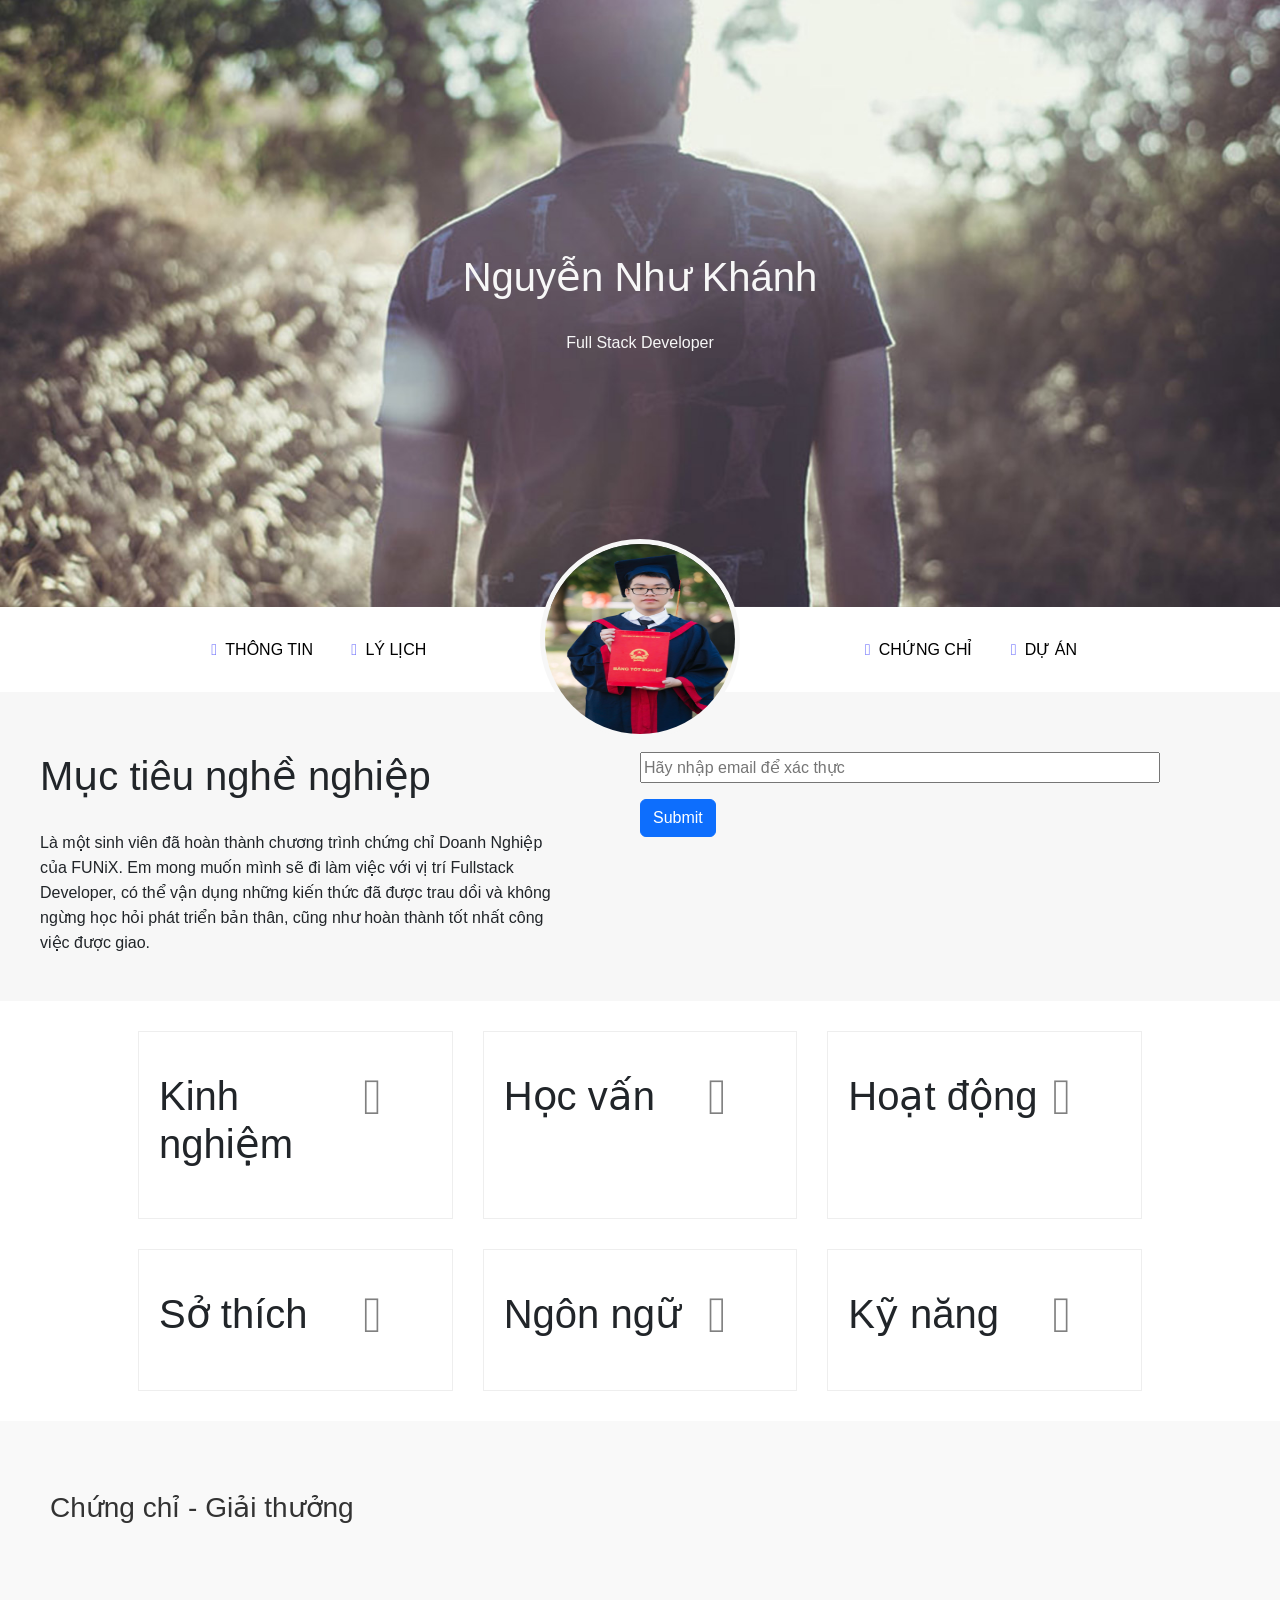
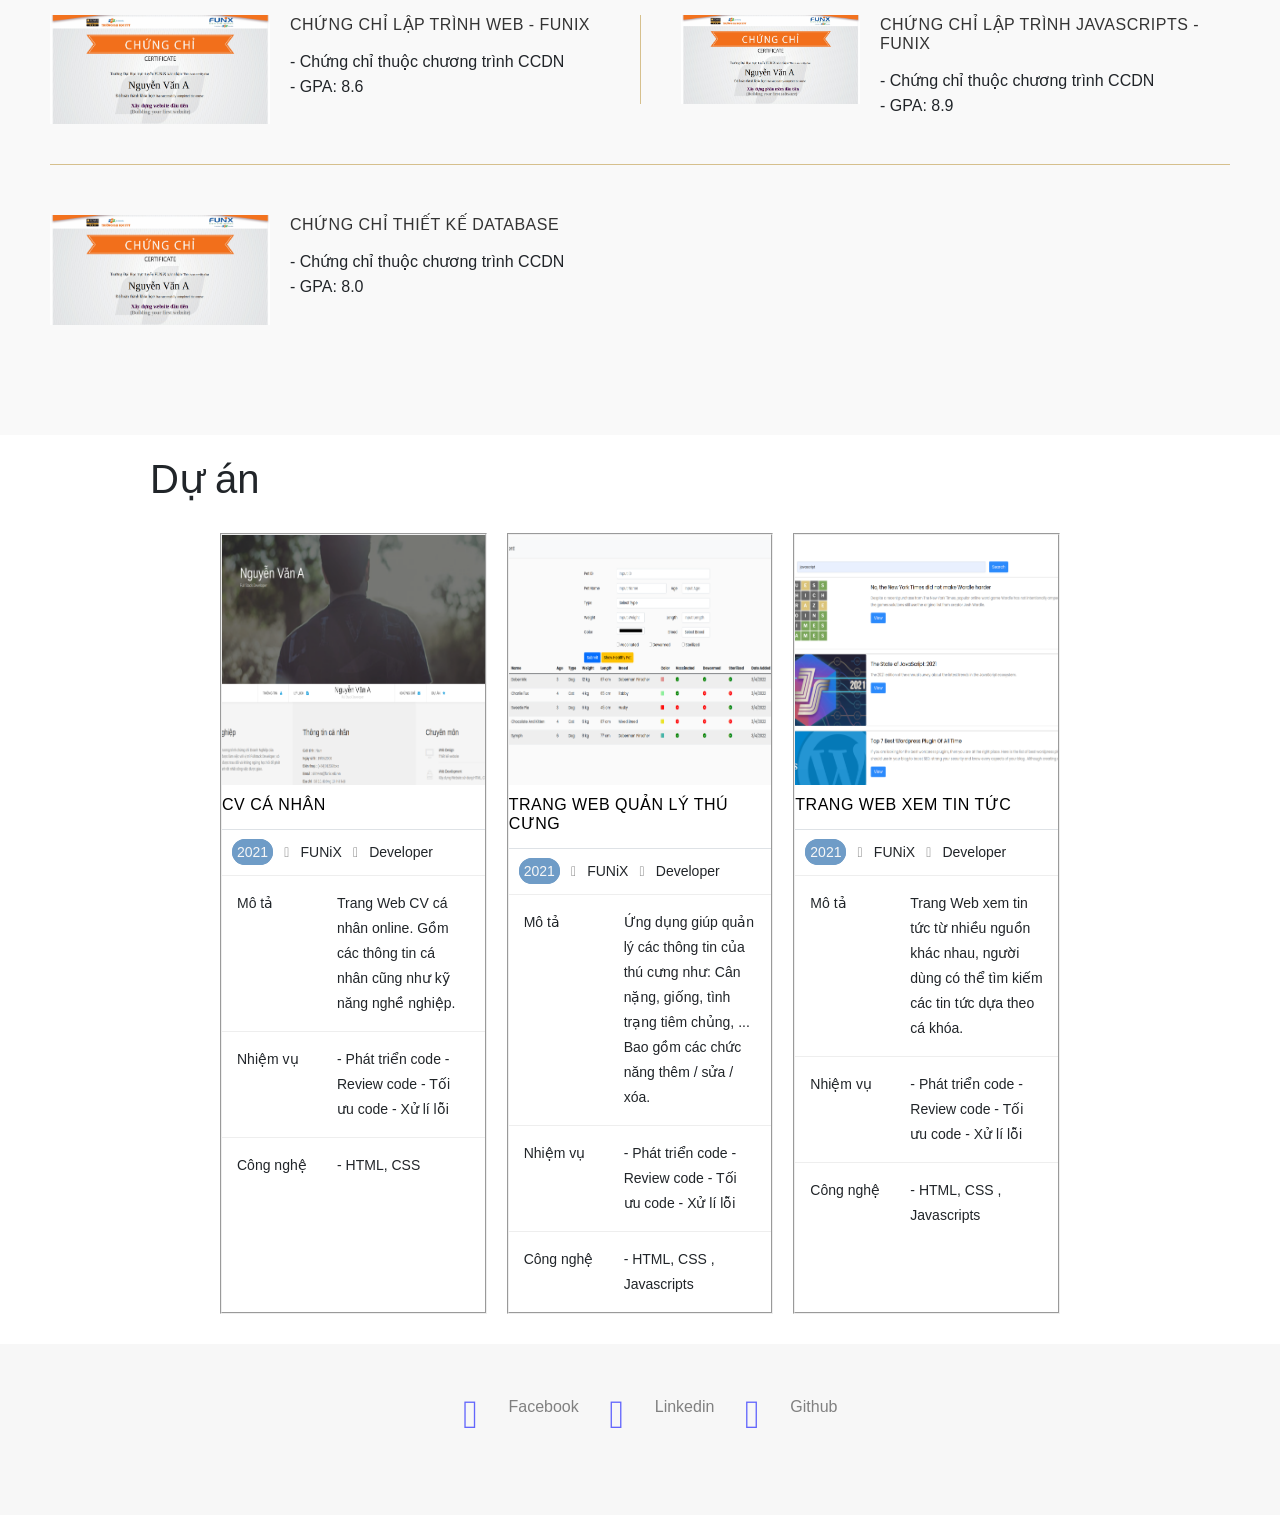
==== commit 06abc168: "Update index.html" ====
--- a/index.html
+++ b/index.html
@@ -23,7 +23,7 @@
   <body>
     <!--Đặt position cho banner-->
     <div class="img-banner">
-      <img src="images/banner.jpg" alt="banner" width="100%" />
+      <img src="banner.jpg" alt="banner" width="100%" />
 
       <div id="banner">
         <h1>Nguyễn Như Khánh</h1>
@@ -40,7 +40,7 @@
         </div>
         <img
           class="avatar"
-          src="images/avatar.jpg"
+          src="avatar.jpg"
           alt="avatar"
           width="auto"
           height="auto"
@@ -271,7 +271,7 @@
         <div class="certificate-grid">
           <img
             class="img-grid"
-            src="images/Cert_WEB.png"
+            src="Cert_WEB.png"
             alt="chung chi lap trinh web - FUNiX"
           />
           <div>
@@ -285,7 +285,7 @@
         <div class="certificate-grid border-left-2">
           <img
             class="img-grid img-grid-2"
-            src="images/Cert_PRF.png"
+            src="Cert_PRF.png"
             alt="chung chi lap trinh Javascripts - FUNiX"
           />
           <div class="js">
@@ -301,7 +301,7 @@
         <div class="certificate-grid grid-3">
           <img
             class="img-grid"
-            src="images/Cert_DBI.png"
+            src="Cert_DBI.png"
             alt="chung chi thiet ke Database - FUNiX"
           />
           <div>
@@ -321,7 +321,7 @@
       </div>
       <div class="container">
         <div class="du-an-border">
-          <img class="du-an-img" src="images/project_1.png" alt="du-an-1" />
+          <img class="du-an-img" src="project_1.png" alt="du-an-1" />
           <h5 class="text-transform">
             <a href="digital-cv.html">CV cá nhân</a>
           </h5>
@@ -349,7 +349,7 @@
           </div>
         </div>
         <div class="du-an-border">
-          <img class="du-an-img" src="images/project_2.png" alt="du-an-2" />
+          <img class="du-an-img" src="project_2.png" alt="du-an-2" />
           <h5 class="text-transform">
             <a href="digital-cv.html">Trang Web quản lý thú cưng</a>
           </h5>
@@ -378,7 +378,7 @@
           </div>
         </div>
         <div class="du-an-border">
-          <img class="du-an-img" src="images/project_3.png" alt="du-an-3" />
+          <img class="du-an-img" src="project_3.png" alt="du-an-3" />
           <h5 class="text-transform">
             <a href="digital-cv.html">Trang Web xem tin tức</a>
           </h5>
